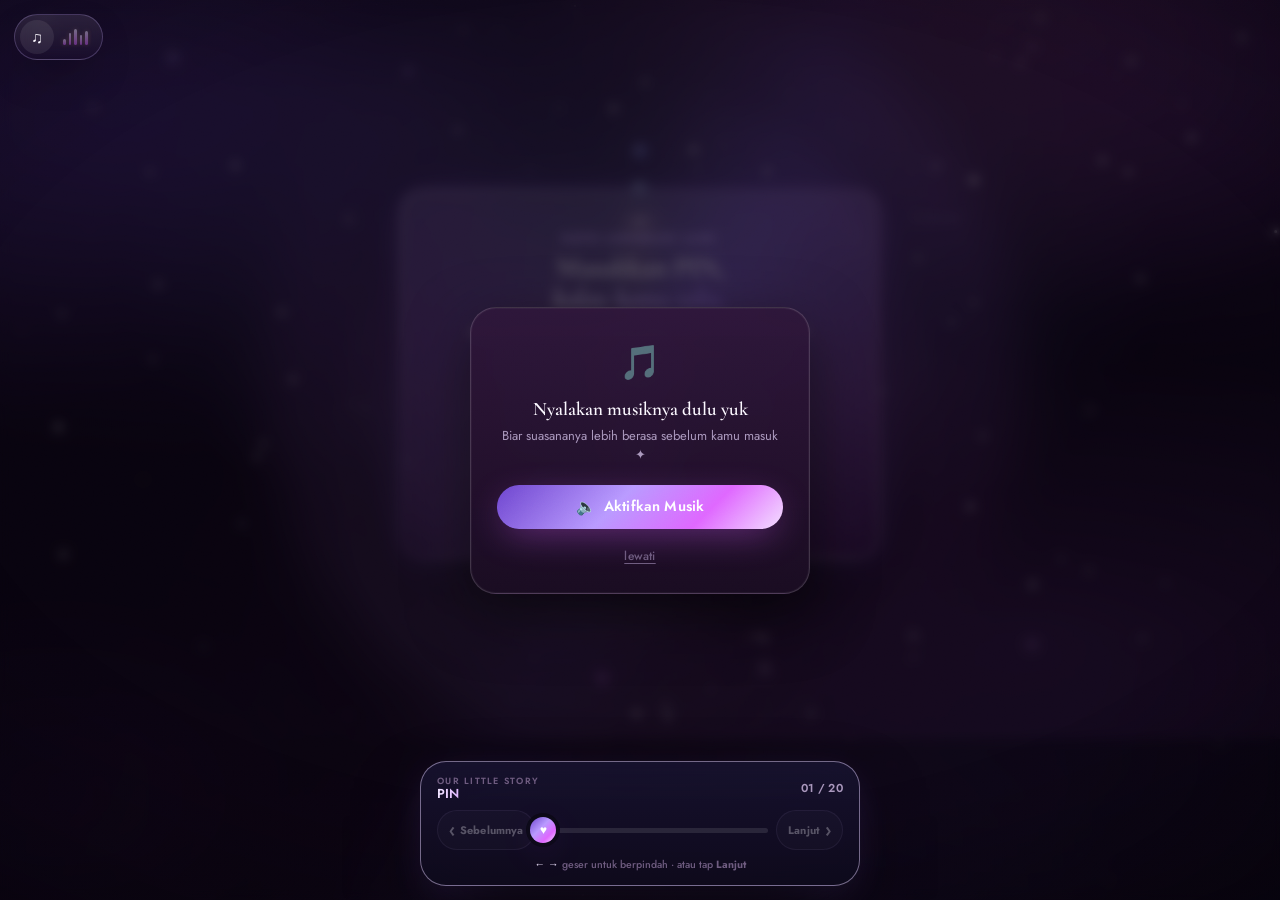
==== index.html @ 45be5aa4 "Add files via upload" ====
<!doctype html>
<html lang="id">
<head>
<meta charset="utf-8">
<meta name="viewport" content="width=device-width, initial-scale=1, viewport-fit=cover">
<meta name="theme-color" content="#180f22">
<title>A Little Something ✦</title>

<!-- ===== Share preview (WhatsApp / Telegram / Twitter) =====
     Crawlers that render link previews (WhatsApp included) read this
     raw HTML file directly and do NOT run script.js — so this preview
     is always the same generic card, it can't pick up ?to= per person.
     Edit og:title / og:description / og:image / og:url below if you
     change the domain or want different preview copy. -->
<meta name="description" content="Bukan link biasa — Ada something nih buat kamu, dibaca pelan-pelan. Yuk, buka sendiri✦">
<meta property="og:type" content="website">
<meta property="og:site_name" content="Esa Adecsa">
<meta property="og:title" content="A Little Something ✦">
<meta property="og:description" content="Bukan link biasa — Ada something nih buat kamu, dibaca pelan-pelan. Yuk, buka sendiri✦">
<meta property="og:image" content="https://esaadecsa.github.io/Little-Something/img/og-image.jpg">
<meta property="og:image:width" content="1200">
<meta property="og:image:height" content="630">
<meta property="og:url" content="https://esaadecsa.github.io/Little-Something/">
<meta name="twitter:card" content="summary_large_image">
<meta name="twitter:url" content="https://esaadecsa.github.io/Little-Something/">
<meta name="twitter:title" content="A Little Something ✦">
<meta name="twitter:description" content="Bukan link biasa — Ada something nih buat kamu, dibaca pelan-pelan. Yuk, buka sendiri✦">
<meta name="twitter:image" content="https://esaadecsa.github.io/Little-Something/img/og-image.jpg">

<link rel="preconnect" href="https://fonts.googleapis.com">
<link rel="preconnect" href="https://fonts.gstatic.com" crossorigin>
<link href="https://fonts.googleapis.com/css2?family=Cormorant+Garamond:ital,wght@0,500;0,600;1,500;1,600&family=Jost:wght@400;500;600;700&family=Archivo+Black&display=swap" rel="stylesheet">
<link rel="stylesheet" href="style.css?v=78">
<link rel="stylesheet" href="style-enhance.css?v=1">
</head>
<body>
<!-- ============ CINEMATIC INTRO ============
     Muncul sekali setiap halaman dibuka/di-reload, sebelum layar PIN
     kelihatan penuh: letterbox turun ala film, judul singkat + sapaan
     (ikut jam WIB) muncul, lens flare menyapu, lalu letterbox naik lagi
     sambil card PIN berdenyut cahaya. Dihapus dari DOM begitu selesai
     (lihat runCinematicIntro() di script.js). Menghormati
     prefers-reduced-motion — lihat .cine-reduced di style.css. -->
<div id="cinematicIntro" class="cinematic-intro" aria-hidden="true">
  <div class="cine-letterbox cine-letterbox-top"></div>
  <div class="cine-letterbox cine-letterbox-bottom"></div>
  <div class="cine-dust" id="cinematicDust"></div>
  <div class="cine-title">
    <span class="cine-kicker">OUR LITTLE STORY</span>
    <span class="cine-titletext">A Little Something</span>
    <span class="cine-greeting" id="cinematicGreeting">✦</span>
  </div>
  <div class="cine-flare"></div>
</div>

<!-- ============ MICRO-TRANSITIONS ============
     Overlay wipe/curtain dipakai di beberapa momen (goCandle,
     openLetter, goFarewell) supaya berasa "cut" sinematik, bukan
     fade biasa. Lihat playWipeTransition() di script.js. -->
<div id="wipeOverlay" class="wipe-overlay" aria-hidden="true">
  <div class="wipe-panel"></div>
</div>

<!-- ============ ACCESS GRANTED STAMP ============
     Muncul sekejap begitu PIN benar, sebelum masuk ke playlist. -->
<div id="accessStamp" class="access-stamp" aria-hidden="true">
  <div class="access-stamp-inner">
    <span class="access-stamp-ring"></span>
    <span class="access-stamp-text">ACCESS<br>GRANTED</span>
    <span class="access-stamp-sub">selamat datang kembali ✦</span>
  </div>
</div>

<!-- ============ CANDLE COUNTDOWN ============
     3...2...1 sesaat sebelum mikrofon mulai mendengarkan tiupan. -->
<div id="candleCountdown" class="candle-countdown" hidden aria-hidden="true"></div>

<!-- ============ CUSTOM CURSOR ============
     Ikon kecil (desktop) yang mengikuti pointer, dengan jejak
     percikan cahaya halus (desktop & sentuhan). -->
<div id="customCursor" class="custom-cursor" aria-hidden="true">✦</div>

<div class="silk-sheen" aria-hidden="true"></div>
<div id="starsFar" class="stars stars-far" aria-hidden="true"></div>
<div id="stars" class="stars" aria-hidden="true"></div>
<div id="starsNear" class="stars stars-near" aria-hidden="true"></div>
<div id="stardust" class="stardust-field" aria-hidden="true"></div>
<div id="deepSpace" class="deep-space" aria-hidden="true">
  <div class="solar-system">
    <div class="solar-sun"><span>☀</span><i class="solar-flare flare-a"></i><i class="solar-flare flare-b"></i></div>
    <div class="asteroid-belt" aria-hidden="true"></div>
    <div class="constellation-progress" id="constellationProgress" aria-hidden="true">
      <svg viewBox="0 0 64 58" class="const-svg">
        <path class="const-outline" d="M32,14 L18,4 L6,14 L4,28 L32,54 L60,28 L58,14 L46,4 Z"></path>
        <line class="const-seg" data-seg="0" pathLength="1" x1="32" y1="14" x2="18" y2="4"></line>
        <line class="const-seg" data-seg="1" pathLength="1" x1="18" y1="4" x2="6" y2="14"></line>
        <line class="const-seg" data-seg="2" pathLength="1" x1="6" y1="14" x2="4" y2="28"></line>
        <line class="const-seg" data-seg="3" pathLength="1" x1="4" y1="28" x2="32" y2="54"></line>
        <line class="const-seg" data-seg="4" pathLength="1" x1="32" y1="54" x2="60" y2="28"></line>
        <line class="const-seg" data-seg="5" pathLength="1" x1="60" y1="28" x2="58" y2="14"></line>
        <line class="const-seg" data-seg="6" pathLength="1" x1="58" y1="14" x2="46" y2="4"></line>
        <line class="const-seg const-seg-close" data-seg="7" pathLength="1" x1="46" y1="4" x2="32" y2="14"></line>
        <circle class="const-star" data-star="0" cx="32" cy="14" r="2.3"></circle>
        <circle class="const-star" data-star="1" cx="18" cy="4" r="2.3"></circle>
        <circle class="const-star" data-star="2" cx="6" cy="14" r="2.3"></circle>
        <circle class="const-star" data-star="3" cx="4" cy="28" r="2.3"></circle>
        <circle class="const-star" data-star="4" cx="32" cy="54" r="2.3"></circle>
        <circle class="const-star" data-star="5" cx="60" cy="28" r="2.3"></circle>
        <circle class="const-star" data-star="6" cx="58" cy="14" r="2.3"></circle>
        <circle class="const-star" data-star="7" cx="46" cy="4" r="2.3"></circle>
      </svg>
      <b id="constellationLabel">1/8 bintang</b>
    </div>
    <div class="solar-orbit orbit-mercury"><i class="solar-planet mercury" data-planet="Mercury" data-fact="the smallest planet, quick around the Sun."></i></div>
    <div class="solar-orbit orbit-venus"><i class="solar-planet venus" data-planet="Venus" data-fact="the brightest planet in our night sky."></i></div>
    <div class="solar-orbit orbit-earth"><i class="solar-planet earth" data-planet="Earth" data-fact="the only world here we know has you. ♡"></i></div>
    <div class="solar-orbit orbit-mars"><i class="solar-planet mars" data-planet="Mars" data-fact="the red planet, still looking for stories."></i></div>
    <div class="solar-orbit orbit-jupiter"><i class="solar-planet jupiter" data-planet="Jupiter" data-fact="the giant of the solar system."></i></div>
    <div class="solar-orbit orbit-saturn"><i class="solar-planet saturn" data-planet="Saturn" data-fact="the one with the most iconic rings."><b></b></i></div>
    <div class="solar-orbit orbit-uranus"><i class="solar-planet uranus" data-planet="Uranus" data-fact="a blue world tilted on its side."></i></div>
    <div class="solar-orbit orbit-neptune"><i class="solar-planet neptune" data-planet="Neptune" data-fact="the far blue edge of this little system."></i></div>
  </div>
  <button id="shootingStar" class="shooting-star" type="button" aria-label="Tangkap bintang jatuh untuk membuat harapan">
    <span class="shooting-star-tail"></span><span class="shooting-star-head">✦</span>
  </button>
  <div id="wishSpark" class="wish-spark" aria-hidden="true"><span>✦</span><b>Wish received.</b><small>semoga menemukan jalannya.</small></div>
  <div id="planetInfo" class="planet-info" aria-live="polite" aria-hidden="true">
    <span class="planet-info-kicker">A LITTLE UNIVERSE</span>
    <b id="planetInfoName">Earth</b>
    <small id="planetInfoFact">the only world here we know has you. ♡</small>
  </div>
</div>
<div id="hearts" class="hearts-layer" aria-hidden="true"></div>
<div class="grain" aria-hidden="true"></div>
<div id="confetti" class="confetti-layer" aria-hidden="true"></div>
<div id="cursorGlow" class="cursor-glow" aria-hidden="true"></div>
<div id="moodGlow" class="mood-glow" aria-hidden="true"></div>
<div id="toast" class="toast" role="status" aria-live="polite"></div>

<div id="musicToggle" class="music-toggle">
  <button id="musicBtn" class="icon-btn" aria-label="Musik">♫</button>
  <div id="visualizer" class="visualizer" aria-hidden="true"><i></i><i></i><i></i><i></i><i></i></div>
</div>

<nav id="progressNav" class="progress-nav" aria-label="Navigasi cerita">
  <div class="progress-head">
    <div class="progress-title">
      <span class="progress-kicker">OUR LITTLE STORY</span>
      <span id="progressLabel" class="progress-label">PIN</span>
    </div>
    <span id="progressCounter" class="progress-counter">01 / 17</span>
  </div>

  <div class="progress-controls">
    <button id="progressPrev" class="progress-arrow" type="button" aria-label="Halaman sebelumnya"><span class="nav-arrow">‹</span><span class="nav-text">Sebelumnya</span></button>

    <div class="love-slider" id="loveSlider">
      <div class="slider-track" aria-hidden="true">
        <span id="sliderFill" class="slider-fill"></span>
      </div>
      <input id="progressSlider" class="progress-slider" type="range" min="0" max="0" value="0" step="1" aria-label="Geser untuk memilih halaman">
      <div id="sliderHeart" class="slider-heart" aria-hidden="true">♥</div>
    </div>

    <button id="progressNext" class="progress-arrow" type="button" aria-label="Halaman berikutnya"><span class="nav-text">Lanjut</span><span class="nav-arrow">›</span></button>
  </div>

  <div class="progress-hint"><span>← →</span> geser untuk berpindah · atau tap <b>Lanjut</b></div>
</nav>

<main class="app">

<!-- ============ PIN GATE ============
     Halaman ini universal dan bisa dibuka kapan saja.
     1 September hanya menjadi momen khusus untuk konten ulang tahun;
     PIN tetap menjadi gerbang utama menuju seluruh cerita. -->
<section id="pin" class="screen active">
  <div class="galaxy-bg" id="pinGalaxy" aria-hidden="true">
    <div class="galaxy-spiral"></div>
    <div class="galaxy-spiral galaxy-spiral-2"></div>
    <div class="galaxy-core"></div>
    <div class="galaxy-dust"></div>
    <div class="galaxy-star-field" id="galaxyStars"></div>
  </div>
  <div id="pinMusicOverlay" class="pin-music-overlay" hidden>
    <div class="pin-music-modal">
      <div class="pmm-icon">🎵</div>
      <div class="pmm-title">Nyalakan musiknya dulu yuk</div>
      <p class="pmm-copy">Biar suasananya lebih berasa sebelum kamu masuk ✦</p>
      <button id="pinMusicFallback" class="pin-music-fallback" type="button">
        <span class="pmf-icon">🔈</span><span>Aktifkan Musik</span>
      </button>
      <p id="pinMusicBlockedNote" class="pmm-blocked-note" hidden>Browser masih memblokir audio (mis. Brave Shields). Tap ikon 🛡️/gembok di address bar → izinkan Sound/Autoplay untuk situs ini, lalu coba lagi. Atau lanjut aja tanpa musik ✦</p>
      <button id="pinMusicSkip" class="pmm-skip" type="button">lewati</button>
    </div>
  </div>
  <div class="scene-aura peach"></div>
  <div class="card wish-inner pin-inner" id="pinCard">
    <div class="eyebrow" id="pinEyebrow">Good to See You Again ✦</div>
    <h2 id="pinHeading">Take your time, <br><em>there’s something waiting for you.</em></h2>
    <p id="pinSub">Datanglah untuk cerita baru kamu hari ini.</p>
    <p id="pinTimeNote" class="pin-time-note" aria-live="off"></p>
    <p class="pin-date-note">
      <button type="button" id="dateDisplayText" class="date-display-text"></button><input type="date" id="datePreviewInput" class="date-display-input" hidden><button type="button" id="dateDisplayReset" class="date-display-reset" hidden aria-label="kembali ke tanggal otomatis">↺</button>
    </p>

    <div id="pinInputGroup" class="pin-input-group">
      <input id="pinInput" class="pin-input" type="tel" inputmode="numeric" pattern="[0-9]*" maxlength="8" placeholder="••••" autocomplete="off">
      <div id="pinError" class="pin-error" aria-live="polite"></div>
      <div class="pin-actions">
        <button id="pinSubmitBtn" class="primary-btn"><span>Masuk</span><span class="arrow">→</span></button>
        <a id="pinWhatsappBtn" class="ghost-btn pin-whatsapp-btn" href="https://wa.me/6281291606767?text=Halo%2C%20aku%20mau%20minta%20PIN%20buat%20buka%20hadiahnya%20ya%20%E2%99%A1" target="_blank" rel="noopener noreferrer">minta PIN</a>
      </div>
      <div class="micro-copy">cuma yang tahu PIN-nya yang bisa lanjut ✦</div>
    </div>

  </div>
</section>

<!-- ============ PLAYLIST ============ -->
<section id="playlist" class="screen">
  <div class="scene-aura peach"></div>
  <div class="card wish-inner playlist-inner">
    <div class="corner tl"></div><div class="corner tr"></div><div class="corner bl"></div><div class="corner br"></div>
    <div class="eyebrow">TEMANI DENGAN LAGU</div>
    <h2>Pilih lagu yang mau<br><em>menemani cerita ini.</em></h2>
    <p class="playlist-sub">Lagu pertama sudah main dari tadi ✦ ketuk lagu lain kalau mau ganti, atau langsung lanjutkan.</p>
    <div class="playlist-list" id="playlistList"></div>
    <div id="playlistNow" class="playlist-now" style="display:none">
      <span class="playlist-now-dot"></span>
      <span id="playlistNowText">Sedang diputar: —</span>
    </div>
    <button id="playlistNextBtn" class="primary-btn" disabled><span>Lanjutkan</span><span class="arrow">→</span></button>

    <div class="micro-copy">lagu ini akan menemani sampai akhir ✦ tap ♫ di pojok buat jeda/lanjut</div>
  </div>
</section>

<!-- ============ MINI GAME HUB ============ -->
<section id="minigame" class="screen">
  <div class="mini-stars" aria-hidden="true"><i></i><i></i><i></i><i></i><i></i><i></i><i></i><i></i></div>
  <div class="mini-moon" aria-hidden="true"></div>
  <div class="mini-lights" aria-hidden="true"><span></span><span></span><span></span><span></span><span></span><span></span><span></span></div>
  <div class="mini-petals" aria-hidden="true"><b>✦</b><b>✧</b><b>✦</b><b>♡</b><b>✧</b></div>

  <div class="card experience-card minigame-inner mini-luxe-card">
    <div class="mini-vine mini-vine-left" aria-hidden="true">❧</div>
    <div class="mini-vine mini-vine-right" aria-hidden="true">❧</div>

    <div id="minigameMenu" class="minigame-panel active">
      <div class="mini-brand">Little Something <span>♡</span></div>
      <div class="eyebrow">A LITTLE BREAK FROM THE STORY</div>
      <h2>MINI <em>GAME</em></h2>
      <div class="mini-rule"><span>✦</span><i></i><span>✦</span></div>
      <p class="minigame-lead">Pilih permainan kecil yang ingin kamu mainkan ♡</p>

      <div class="minigame-choices single-game-choice">
        <button class="minigame-choice mini-choice-memory" id="memoryChoice" type="button">
          <span class="mini-choice-art mini-polaroids" aria-hidden="true"><i></i><i></i><i></i></span>
          <span class="game-copy"><small>A LITTLE MEMORY</small><b>Memory Match</b><em>Temukan pasangan kenangan yang sama, satu per satu.</em></span>
          <span class="game-arrow">→</span>
        </button>
      </div>
      <div class="mini-footer-note">every little game, made with love ♡</div>
    </div>

    <div id="memoryGamePanel" class="minigame-panel">
      <button class="game-back-btn mini-back" id="memoryBackBtn" type="button">← Kembali ke playlist</button>
      <div class="mini-game-heading">
        <div class="eyebrow">MEMORY MATCH</div>
        <h2>Find the <em>little memories.</em></h2>
        <p>Temukan semua pasangan foto yang sama ✦</p>
      </div>
      <div class="memory-grid mini-memory-grid" id="memoryGrid"></div>
      <div class="mini-progress-row"><span id="minigameStatus">0 / 4 pasang ditemukan</span><span>♡</span></div>
      <button id="minigameNextBtn" class="primary-btn mini-cta" disabled><span>Lanjutkan ceritanya</span><span class="arrow">→</span></button>
    </div>

    </div>
  </div>
</section>

<!-- ============ INTRO ============ -->
<section id="intro" class="screen">
  <div class="orb orb-a"></div><div class="orb orb-b"></div>
  <div class="card intro-card">
    <div class="corner tl"></div><div class="corner tr"></div><div class="corner bl"></div><div class="corner br"></div>
    <div class="eyebrow">SEBUAH HADIAH KECIL, KHUSUS</div>

    <button id="sealBtn" class="seal" aria-label="Buka undangan">
      <span class="seal-ring"></span>
      <span class="seal-mark" id="sealMark">♡</span>
    </button>

    <h1>Untuk, <span id="nameIntro">kamu</span></h1>
    <p class="intro-copy">Ada sesuatu yang kecil, tapi sepenuh hati, ingin aku sampaikan hari ini.</p>
    <button id="openBtn" class="primary-btn"><span>Buka hadiahnya</span><span class="arrow">→</span></button>
    <div class="hint">sentuh tombol di atas ini ✦</div>
  </div>
</section>

<!-- ============ LETTER ============ -->
<section id="letter" class="screen">
  <div class="topbar">
    <span class="topbar-title">FOR YOU</span>
    <div class="topbar-right">
      <button id="sfxBtn" class="icon-btn" aria-label="Efek suara">🔔</button>
      <button id="closeBtn" class="icon-btn" aria-label="Tutup">×</button>
    </div>
  </div>
  <div class="letter-wrap">
    <!-- Ganti foto: upload file baru dengan nama sama (img/hbd1.png untuk
         musim ulang tahun, ATAU img/epilogue1.jpg untuk foto versi
         epilogue/di-luar-musim — lihat applyLetterPhoto() di script.js),
         lalu naikkan angka ?v= di src bawah ini (v=2 → v=3, dst). Tanpa
         itu, browser & service worker bisa terus nampilin foto LAMA yang
         ke-cache, walau file di server sudah diganti. -->
    <div class="photo-frame tilt-el">
      <div class="photo-glow"></div>
      <img id="birthdayImage" src="./img/hbd1.png?v=4" alt="Kenangan kecil" style="visibility:hidden">
      <span class="photo-label" id="birthdayImageLabel">a little memory ♡</span>
    </div>
    <article class="card letter-card">
      <div class="corner tl"></div><div class="corner tr"></div>
      <div class="letter-date" id="letterDate">01 · September</div>
      <h2 id="letterHeading">Selamat<br><em>ulang tahun.</em></h2>
      <p id="typeText" class="type-text"></p>
      <div class="signature" id="letterSignature">💕</div>
    </article>
  </div>
  <button id="nextBtn" class="round-btn" aria-label="Lanjut">↓</button>
</section>

<!-- ============ WISH ============ -->
<section id="wish" class="screen">
  <div class="card wish-inner">
    <div class="corner tl"></div><div class="corner tr"></div><div class="corner bl"></div><div class="corner br"></div>
    <div class="eyebrow" id="wishEyebrow">SATU HAL LAGI</div>
    <h2 id="wishHeading">Semoga tahun ini,<br><em>lebih baik dari yang lalu.</em></h2>
    <div class="wish-grid">
      <article class="wish-pill wish-card"><span class="wish-icon">✦</span><span class="wish-index">01</span><span class="wish-copy">lebih banyak alasan untuk tersenyum</span></article>
      <article class="wish-pill wish-card"><span class="wish-icon">☾</span><span class="wish-index">02</span><span class="wish-copy">lebih sedikit ruang untuk overthinking</span></article>
      <article class="wish-pill wish-card"><span class="wish-icon">♡</span><span class="wish-index">03</span><span class="wish-copy">Semua doa baik yang kamu inginkan, aamiin</span></article>
    </div>
    <button id="giftBtn" class="primary-btn"><span>Masih ada satu lagi</span><span class="arrow">→</span></button>
  </div>
</section>

<!-- ============ MOOD CHECK-IN ============ -->
<section id="mood" class="screen">
  <div class="card wish-inner mood-inner">
    <div class="corner tl"></div><div class="corner tr"></div><div class="corner bl"></div><div class="corner br"></div>
    <div class="eyebrow">SEBELUM LANJUT</div>
    <h2>Apa kabar<br><em>hati kamu hari ini?</em></h2>
    <div class="mood-grid" id="moodGrid">
      <button class="mood-btn" data-mood="good"><span class="mood-emoji">😊</span>baik-baik aja</button>
      <button class="mood-btn" data-mood="tired"><span class="mood-emoji">😮‍💨</span>capek</button>
      <button class="mood-btn" data-mood="heavy"><span class="mood-emoji">🥲</span>lagi berat</button>
      <button class="mood-btn" data-mood="neutral"><span class="mood-emoji">🤔</span>biasa aja</button>
    </div>
    <p id="moodResponse" class="mood-response"></p>
    <button id="moodNextBtn" class="primary-btn" disabled><span>Lanjut</span><span class="arrow">→</span></button>
  </div>
</section>

<!-- ============ SPIRIT GENERATOR — KERTAS BETERBANGAN ============ -->
<section id="spirit" class="screen">
  <div class="scene-aura peach"></div>
  <div class="card wish-inner spirit-inner">
    <div class="corner tl"></div><div class="corner tr"></div><div class="corner bl"></div><div class="corner br"></div>
    <div class="eyebrow">SATU KERTAS SEMANGAT</div>
    <h2>Butuh sedikit penyemangat?<br><em>Lempar kertasnya.</em></h2>

    <div class="flock-stage" id="flockStage">
      <div class="flock-papers" id="flockPapers" aria-hidden="true"></div>
      <div class="flock-reveal" id="flockReveal">
        <span class="paper-quote-mark">“</span>
        <p id="spiritText"></p>
      </div>
      <button id="flockBtn" class="flock-btn" aria-label="Lempar kertasnya">
        <span>Kocok &amp; Lempar ✦</span>
      </button>
    </div>

    <div class="spirit-actions">
      <button id="spiritAgainBtn" class="ghost-btn spirit-again" style="display:none">Lempar lagi ✦</button>
      <button id="spiritNextBtn" class="primary-btn"><span>Lanjut</span><span class="arrow">→</span></button>
    </div>
    <div id="spiritHint" class="micro-copy">tekan tombolnya, biar kertas-kertasnya terbang ✦</div>
  </div>
</section>

<!-- ============ MEMORIES ============ -->
<section id="memories" class="screen">
  <div class="card wish-inner">
    <div class="corner tl"></div><div class="corner tr"></div><div class="corner bl"></div><div class="corner br"></div>
    <div class="eyebrow">HAL-HAL KECIL</div>
    <h2>Beberapa hal kecil<br><em>yang selalu aku ingat.</em></h2>
    <div class="wish-grid">
      <article class="wish-pill wish-card memory-item"><span class="wish-icon">☼</span><span class="wish-index">01</span><span class="wish-copy">caramu tertawa yang bikin suasana ikut hangat</span></article>
      <article class="wish-pill wish-card memory-item"><span class="wish-icon">✧</span><span class="wish-index">02</span><span class="wish-copy">caramu tetap kuat, bahkan di hari-hari yang berat</span></article>
      <article class="wish-pill wish-card memory-item"><span class="wish-icon">❋</span><span class="wish-index">03</span><span class="wish-copy">caramu peduli, sekecil apapun itu, selalu terasa besar</span></article>
    </div>
    <button id="memoriesNextBtn" class="primary-btn"><span>Lanjut</span><span class="arrow">→</span></button>
  </div>
</section>

<!-- ============ POLAROID ============ -->
<section id="polaroid" class="screen">
  <div class="scene-aura peach"></div>
  <div class="card wish-inner polaroid-inner">
    <div class="corner tl"></div><div class="corner tr"></div><div class="corner bl"></div><div class="corner br"></div>
    <div class="eyebrow">SEDIKIT KENANGAN</div>
    <h2>Beberapa momen<br><em>yang tersimpan</em></h2>
    <div class="polaroid-stack" id="polaroidStack">
      <figure class="polaroid"><img src="img/polaroid-1.jpg" alt="Kenangan 1" loading="lazy"><figcaption>versi paling anggun ✦</figcaption></figure>
      <figure class="polaroid"><img src="img/polaroid-2.jpg" alt="Kenangan 2" loading="lazy"><figcaption>diem-diem banyak pikiran ✦</figcaption></figure>
      <figure class="polaroid"><img src="img/polaroid-3.jpg" alt="Kenangan 3" loading="lazy"><figcaption>versi random 😂</figcaption></figure>
      <figure class="polaroid"><img src="img/polaroid-4.jpg" alt="Kenangan 4" loading="lazy"><figcaption>gaya bebas, khas kamu ✦</figcaption></figure>
    </div>
    <button id="polaroidNextBtn" class="primary-btn"><span>Lanjut</span><span class="arrow">→</span></button>
    <div class="micro-copy polaroid-hint">empat momen kecil, semuanya di sini ✦</div>
  </div>
</section>

<!-- ============ GIFT ============ -->
<section id="gift" class="screen">
  <div class="scene-aura"></div>
  <div class="card experience-card">
    <div class="corner tl"></div><div class="corner tr"></div><div class="corner bl"></div><div class="corner br"></div>
    <div class="step-label"><span>SECRET</span><i></i><span>✦</span></div>
    <button id="giftObject" class="gift-object tilt-el" aria-label="Buka hadiah">
      <span class="gift-lid"></span><span class="gift-body"></span><span class="gift-ribbon-v"></span><span class="gift-ribbon-h"></span><span class="gift-bow">♡</span>
    </button>
    <div class="eyebrow">HANYA UNTUKMU</div>
    <h2 id="giftTitle">Ada <em>hadiah kecil</em> buat kamu.</h2>
    <p id="giftQuestion">Tapi sebelum itu...<br><strong>kamu mau menerimanya?</strong></p>
    <div class="choices">
      <button id="yesBtn" class="primary-btn yes-btn"><span>MAU ❤️</span><span class="arrow">→</span></button>
      <button id="noBtn" class="ghost-btn no-btn">GA MAU 😛</button>
    </div>
    <div id="choiceHint" class="micro-copy">sentuh hadiahnya dulu ✦</div>
  </div>
</section>

<!-- ============ NOPE ============ -->
<section id="nope" class="screen">
  <div class="scene-aura pink"></div>
  <div class="card nope-card">
    <div class="corner tl"></div><div class="corner tr"></div><div class="corner bl"></div><div class="corner br"></div>
    <div class="reaction">😮‍💨</div>
    <div class="eyebrow">TUNGGU DULU...</div>
    <h2 id="nopeTitle">Serius <em>ga mau?</em></h2>
    <p id="nopeText">Ini sudah aku siapkan khusus buat kamu.<br>Jangan bikin aku baper dong 😭</p>
    <div class="nope-actions">
      <button id="retryBtn" class="primary-btn"><span>Yaudah, mau ❤️</span><span class="arrow">→</span></button>
      <button id="reallyNoBtn" class="text-btn">tetap ga mau</button>
    </div>
    <div id="noCount" class="micro-copy">kesempatan: 2</div>
  </div>
</section>

<!-- ============ CANDLE ============ -->
<section id="candle" class="screen">
  <div class="candle-aura"></div>
  <div class="card candle-card">
    <div class="corner tl"></div><div class="corner tr"></div><div class="corner bl"></div><div class="corner br"></div>
    <div class="eyebrow">BUAT SATU PERMINTAAN</div>
    <h2>Satu permintaan.<br><em>Satu lilin.</em></h2>
    <p>Padamkan apinya untuk membuka kejutan terakhir.</p>

    <div id="wishNote" class="wish-note">
      <div class="wish-note-label">✦ catatan tersegel — tulis permintaanmu dulu ✦</div>
      <textarea id="wishNoteInput" class="wish-note-input" maxlength="500" placeholder="tulis harapanmu di sini, nanti disegel..." rows="3"></textarea>
      <button id="sealWishBtn" class="ghost-btn wish-note-seal">segel harapan 🔒</button>
      <div id="wishNoteStatus" class="micro-copy">tulis dulu, baru bisa niup lilinnya</div>
    </div>

    <div id="cakeScene" class="cake-scene locked">
      <div class="flame-wrap" id="flameTarget" role="button" tabindex="0" aria-label="Tiup atau tap api lilin">
        <div class="flame"><span></span></div>
      </div>
      <div class="wick"></div>
      <div class="candle-stick"></div>
      <div class="cake-top"></div>
      <div class="cake-body"><span class="cream cream1"></span><span class="cream cream2"></span><span class="sprinkles">✦ ✦ ✦ ✦ ✦</span></div>
      <div class="plate"></div>
    </div>
    <div class="candle-actions locked">
      <button id="blowBtn" class="primary-btn" disabled><span>🎙️ Tiup lilinnya</span></button>
      <button id="tapFlameBtn" class="ghost-btn" disabled>atau tap apinya ✦</button>
    </div>
    <div id="micStatus" class="micro-copy">izin mikrofon opsional · tap api selalu bisa</div>
  </div>
</section>

<!-- ============ GIFT MAP — kado belum dikirim, minta jawaban dulu ============ -->
<section id="giftmap" class="screen">
  <div class="scene-aura peach"></div>
  <div class="card giftmap-card gift-request-card">
    <div class="corner tl"></div><div class="corner tr"></div><div class="corner bl"></div><div class="corner br"></div>
    <div class="eyebrow" id="giftmapEyebrow">SEBELUM DIKIRIM</div>
    <h2 id="giftmapHeading">Ada kado buat kamu,<br><em>tapi nunggu jawabanmu.</em></h2>
    <p id="giftmapIntro">Belum aku kirim — kasih tau dulu kamu butuh apa, baru langsung otw ke Jogja ✦</p>

    <div id="giftPlanA">
    <div class="map-scene gift-pending tilt-card" id="giftMapScene">
      <div class="map-sky" aria-hidden="true"></div>
      <div class="map-grid" data-depth="-3" aria-hidden="true"></div>
      <div class="map-watercolor map-watercolor-a" data-depth="8" data-base-transform="translateY(-50%)" aria-hidden="true"></div>
      <div class="map-watercolor map-watercolor-b" data-depth="-7" aria-hidden="true"></div>
      <div class="map-stars" data-depth="5" aria-hidden="true">
        <i></i><i></i><i></i><i></i><i></i><i></i><i></i><i></i><i></i><i></i><i></i><i></i>
      </div>
      <div class="map-texture" aria-hidden="true"></div>

      <div class="map-status-chip" id="mapPendingBadge" data-depth="6">
        <span class="map-status-dot" aria-hidden="true"></span>
        <span id="mapPendingBadgeText">Menunggu Jawaban</span>
      </div>
      <div class="map-compass" aria-hidden="true">✦</div>

      <svg viewBox="0 0 320 170" class="map-svg" data-depth="2" aria-hidden="true">
        <defs>
          <linearGradient id="ribbonGrad" x1="0%" y1="0%" x2="100%" y2="0%">
            <stop offset="0%" stop-color="var(--lavender-soft)"/>
            <stop offset="45%" stop-color="var(--lavender)"/>
            <stop offset="100%" stop-color="var(--magenta)"/>
          </linearGradient>
          <radialGradient id="pinGlowStart" cx="50%" cy="50%" r="50%">
            <stop offset="0%" stop-color="var(--lavender-soft)" stop-opacity=".95"/>
            <stop offset="100%" stop-color="var(--lavender-soft)" stop-opacity="0"/>
          </radialGradient>
          <radialGradient id="pinGlowEnd" cx="50%" cy="50%" r="50%">
            <stop offset="0%" stop-color="var(--magenta)" stop-opacity=".95"/>
            <stop offset="100%" stop-color="var(--magenta)" stop-opacity="0"/>
          </radialGradient>
        </defs>
        <path class="map-route-glow" d="M28,124 Q114,54 202,52 Q250,51 292,74"></path>
        <path class="map-route-remain" d="M28,124 Q114,54 202,52 Q250,51 292,74"></path>
        <path class="map-route-shimmer" d="M28,124 Q114,54 202,52 Q250,51 292,74"></path>
        <circle class="map-pin-halo" cx="28" cy="124" r="13" fill="url(#pinGlowStart)"></circle>
        <circle class="map-pin-halo map-pin-halo-end" cx="292" cy="74" r="15" fill="url(#pinGlowEnd)"></circle>
        <circle class="map-pin-dot map-pin-start" cx="28" cy="124" r="3.5"></circle>
        <circle class="map-pin-dot map-pin-end" cx="292" cy="74" r="3.5"></circle>
      </svg>

      <div class="map-pin map-pin-a" data-depth="13" data-base-transform="translate(-50%,-100%)">
        <span class="map-pin-badge"><span class="map-pin-emoji">📍</span></span>
        <span class="map-pin-tag"><b>Serang</b></span>
      </div>
      <div class="map-pin map-pin-b" data-depth="13" data-base-transform="translate(-50%,-100%)">
        <span class="map-pin-badge map-pin-badge-end"><span class="map-pin-emoji">🏁</span></span>
        <span class="map-pin-tag"><b>Jogja</b></span>
      </div>

      <div class="map-gift-marker map-gift-marker-idle" id="mapGiftMarker" data-depth="17" data-base-transform="translate(-50%,-195%)">
        <span class="map-gift-ring" aria-hidden="true"></span>
        <span class="map-gift-pulse" aria-hidden="true"></span>
        <span class="map-gift-platform"><span class="map-gift-icon">📦</span></span>
      </div>

      <div class="map-eta-chip" data-depth="9" data-base-transform="translateX(-50%)"><span>±450 km</span><i aria-hidden="true"></i><span>nunggu jawabanmu dulu ✦</span></div>
    </div>

    <div class="ship-tracker" aria-hidden="false">
      <div class="ship-step is-active" data-tip="lagi ditimbang-timbang, sabar ya ✦">
        <span class="ship-step-dot"></span>
        <span class="ship-step-label">Nunggu<br>Jawaban</span>
      </div>
      <span class="ship-step-line"></span>
      <div class="ship-step" data-tip="tinggal nunggu jawabanmu buat mulai dikemas 📦">
        <span class="ship-step-dot"></span>
        <span class="ship-step-label">Dikemas</span>
      </div>
      <span class="ship-step-line"></span>
      <div class="ship-step" data-tip="abis dikemas, langsung otw dari Serang ke Jogja 🛵">
        <span class="ship-step-dot"></span>
        <span class="ship-step-label">OTW</span>
      </div>
      <span class="ship-step-line"></span>
      <div class="ship-step" data-tip="sampai di tanganmu, semoga suka ya ♡">
        <span class="ship-step-dot"></span>
        <span class="ship-step-label">Sampai</span>
      </div>
    </div>

    <div class="gift-form-head">
      <div class="gift-form-title"> The desired gift </div>
      <p>kado apa yang bener-bener kamu mau, biar kepakai &amp; bermanfaat ✦</p>
    </div>

    <div class="gift-options" id="giftOptions">
      <button type="button" class="gift-option" data-gift="Tas"><span class="gift-option-icon">👜</span><span class="gift-option-label">TAS</span></button>
      <button type="button" class="gift-option" data-gift="Sepatu"><span class="gift-option-icon">👟</span><span class="gift-option-label">SEPATU</span></button>
      <button type="button" class="gift-option" data-gift="Outerwear"><span class="gift-option-icon">🧥</span><span class="gift-option-label">OUTERWEAR</span></button>
      <button type="button" class="gift-option gift-option-ring" data-gift="Ring">
        <span class="gift-option-badge">Mau? 😝</span>
        <span class="gift-option-icon">💍</span>
        <span class="gift-option-label">RING</span>
      </button>
      <button type="button" class="gift-option gift-option-wide" data-gift="Lainnya"><span class="gift-option-icon">✏️</span><span class="gift-option-label">LAINNYA</span></button>
    </div>

    <div class="gift-field">
      <label for="giftDetailInput">DETAIL <em>(opsional)</em></label>
      <textarea id="giftDetailInput" class="wish-note-input gift-detail-input" maxlength="300" placeholder="ukuran jari? nomor berapa? hehee 😅" rows="3"></textarea>
    </div>
    <div class="gift-field">
      <label for="giftLinkInput">LINK BELANJA <em>(opsional)</em></label>
      <textarea id="giftLinkInput" class="wish-note-input gift-link-input" maxlength="300" placeholder="Shopee / Tokopedia / Instagram, dll" rows="2"></textarea>
    </div>

    <p id="giftRequestStatus" class="micro-copy">pilih salah satu, tambahin detail biar makin pas, terus kirim ✦</p>
    <button id="giftmapNextBtn" class="primary-btn"><span>Kirim</span><span class="arrow">→</span></button>
    </div>

    <div id="giftPlanB">
      <div class="diary-scene tilt-card" aria-hidden="true">
        <div class="diary-glow" data-depth="6"></div>
        <div class="diary-stars" data-depth="10">
          <i></i><i></i><i></i><i></i><i></i><i></i><i></i><i></i>
        </div>
        <span class="diary-icon" id="diaryIcon" data-depth="16">🖋️</span>
      </div>

      <div class="gift-field diary-field">
        <label for="diaryEntryInput">HARI INI <em>(opsional)</em></label>
        <textarea id="diaryEntryInput" class="wish-note-input diary-entry-input" maxlength="600" placeholder="capek, seneng, biasa aja, atau apapun itu — tulis aja di sini..." rows="5"></textarea>
      </div>

      <p id="diaryStatus" class="micro-copy">nggak wajib diisi kok — kalau pengen cerita, aku baca ✦</p>
      <button id="diarySendBtn" class="primary-btn"><span>Titip ke aku</span><span class="arrow">→</span></button>
      <button id="diarySkipBtn" class="ghost-btn">Lewati aja</button>
    </div>
  </div>
</section>

<!-- ============ FLOWER ============ -->
<section id="flower-screen" class="screen">
  <div class="scene-aura peach"></div>
  <div class="card flower-card">
    <div class="corner tl"></div><div class="corner tr"></div><div class="corner bl"></div><div class="corner br"></div>
    <div class="eyebrow" id="flowerEyebrow">KEJUTAN TERAKHIR</div>
    <h2 id="flowerHeading">Sebuket bunga,<br><em>khusus buat kamu.</em></h2>
    <p id="flowerIntro">Semoga harum dan warnanya bikin harimu makin cerah.</p>

    <div class="bouquet-scene" id="bouquetScene">
      <div class="bouquet-glow" aria-hidden="true"></div>
      <div class="bouquet-sparkles" aria-hidden="true">
        <i></i><i></i><i></i><i></i><i></i><i></i><i></i><i></i>
      </div>
      <picture id="bouquetPicture">
        <source srcset="./img/bouquet.webp?v=1" type="image/webp">
        <img class="bouquet-photo" id="bouquetImage" data-cycle-safe="true" src="./img/bouquet.png?v=1" alt="Sebuket bunga mawar pink dan ungu, dibungkus kertas dengan pita" loading="lazy">
      </picture>
    </div>

    <button id="flowerNextBtn" class="primary-btn"><span>Buka kartunya</span><span class="arrow">→</span></button>
    <div class="micro-copy" id="flowerHint">tiap tangkai mewakili satu doa baik ✦</div>
  </div>
</section>

<!-- ============ FAREWELL LETTER ============ -->
<section id="farewell" class="screen">
  <div class="scene-aura pink"></div>
  <div class="card letter-card farewell-card">
    <div class="corner tl"></div><div class="corner tr"></div><div class="corner bl"></div><div class="corner br"></div>
    <div class="eyebrow">SATU SURAT TERAKHIR</div>
    <h2>Ada satu hal,<br><em>yang ingin aku titipkan.</em></h2>
    <p id="farewellType" class="type-text"></p>
    <div class="signature">💕</div>
    <button id="farewellNextBtn" class="primary-btn"><span>Lanjutkan</span><span class="arrow">→</span></button>
  </div>
</section>

<!-- ============ FINAL ============ -->
<section id="final" class="screen">
  <div class="celebrate-aura"></div>
  <div class="final-inner">
    <div class="final-mark">✦</div>
    <div class="eyebrow" id="finalEyebrow">LONG OVERDUE</div>
    <h2 id="finalHeading">Happy Birthday,<br><em id="nameFinal">kamu</em> ♡</h2>
    <p id="finalSub">Semoga semua doa baikmu<br>menemukan jalannya.</p>

    <div class="card secret-card" id="secretCard">
      <div class="corner tl"></div><div class="corner tr"></div>
      <p class="secret-message" id="secretMessage">Pesan kecil yang nggak selalu sempat aku bilang langsung: aku bersyukur kamu ada, dan aku ikut senang setiap kali harimu baik. ♡</p>
      <canvas id="scratchCanvas" class="scratch-canvas"></canvas>
      <div class="secret-hint" id="secretHint">gores kotaknya buat baca pesan rahasia ✦</div>
    </div>

    <div class="final-actions">
      <button id="reactionNextBtn" class="primary-btn"><span>Satu hal lagi</span><span class="arrow">→</span></button>
    </div>
  </div>
</section>

<!-- ============ REACTION ============ -->
<section id="reaction" class="screen">
  <div class="scene-aura pink"></div>
  <div class="card wish-inner reaction-inner">
    <div class="corner tl"></div><div class="corner tr"></div><div class="corner bl"></div><div class="corner br"></div>
    <div class="eyebrow">SATU PERTANYAAN KECIL</div>
    <h2>Gimana perasaanmu<br><em>soal hadiah ini?</em></h2>
    <p>Tap salah satu, biar aku tahu ✦</p>
    <div class="reaction-grid" id="reactionGrid">
      <button class="reaction-btn" data-reaction="love" data-emoji="🥹"><span class="reaction-emoji">🥹</span></button>
      <button class="reaction-btn" data-reaction="happy" data-emoji="❤️"><span class="reaction-emoji">❤️</span></button>
      <button class="reaction-btn" data-reaction="excited" data-emoji="🥳"><span class="reaction-emoji">🥳</span></button>
      <button class="reaction-btn" data-reaction="touched" data-emoji="😭"><span class="reaction-emoji">😭</span></button>
      <button class="reaction-btn" data-reaction="shy" data-emoji="🙈"><span class="reaction-emoji">🙈</span></button>
    </div>
    <p id="reactionThanks" class="reaction-thanks"></p>
    <button id="replyNextBtn" class="primary-btn"><span>Lanjut</span><span class="arrow">→</span></button>
  </div>
</section>

<!-- ============ REPLY LETTER ============ -->
<section id="reply" class="screen">
  <div class="scene-aura peach"></div>
  <div class="card wish-inner reply-inner">
    <div class="corner tl"></div><div class="corner tr"></div><div class="corner bl"></div><div class="corner br"></div>
    <div class="eyebrow">GILIRAN KAMU</div>
    <h2>Ada yang mau<br><em>kamu bilang balik?</em></h2>
    <p>Nggak wajib, tapi kalau mau, aku baca semuanya ✦</p>
    <textarea id="replyInput" class="wish-note-input reply-input" maxlength="600" placeholder="tulis balasanmu di sini..." rows="4"></textarea>
    <div class="reply-actions">
      <button id="sendReplyBtn" class="ghost-btn">kirim balasan ✉️</button>
    </div>
    <div id="replyStatus" class="micro-copy">balasanmu akan dikirimkan untuk di baca pengirim letter✦</div>
    <div class="reply-final-actions">
      <button id="replyToShareBtn" class="primary-btn"><span>Selesai ✦</span></button>
    </div>
  </div>
</section>

<!-- ============ LITTLE KEEPSAKE ============ -->
<section id="keepsake" class="screen">
  <div class="keepsake-stars" aria-hidden="true"><i>✦</i><i>·</i><i>✧</i><i>·</i><i>✦</i><i>♡</i></div>
  <div class="scene-aura peach"></div>
  <div class="card keepsake-card">
    <div class="corner tl"></div><div class="corner tr"></div><div class="corner bl"></div><div class="corner br"></div>
    <div class="keepsake-seal">♡</div>
    <div class="eyebrow">A LITTLE KEEPSAKE</div>
    <h2>Before you go,<br><em>keep these little things.</em></h2>
    <p class="keepsake-intro">Bukan sesuatu yang harus kamu balas.<br>Just a few things I genuinely hope you remember.</p>
    <div class="keepsake-notes">
      <button class="keepsake-note" type="button"><span>01</span><b>YOU ARE LOVED</b><em>bahkan di hari ketika kamu sendiri lupa caranya percaya itu.</em><i>♡</i></button>
      <button class="keepsake-note" type="button"><span>02</span><b>TAKE YOUR TIME</b><em>nggak semua hal harus selesai hari ini. pelan-pelan juga tetap maju.</em><i>☾</i></button>
      <button class="keepsake-note" type="button"><span>03</span><b>KEEP SMILING</b><em>semoga selalu ada alasan kecil yang datang diam-diam untuk membuatmu tersenyum.</em><i>✦</i></button>
    </div>
    <div class="keepsake-hint">tap a note to open it ✦</div>
    <button id="keepsakeNextBtn" class="primary-btn keepsake-next" disabled><span>Lanjut ke akhir cerita</span><span class="arrow">→</span></button>
  </div>
</section>

<!-- ============ END SCREEN ============ -->
<section id="endscreen" class="screen">
  <div class="end-orbit end-orbit-a"></div>
  <div class="end-orbit end-orbit-b"></div>
  <div class="end-inner">
    <div class="end-kicker">A LITTLE SOMETHING</div>
    <div class="end-mark">✦</div>
    <h2>That’s all.<br><em>for now.</em></h2>
    <p class="end-sub">Makasih sudah sampai di halaman terakhir.</p>

    <div id="afterglow" class="afterglow" aria-hidden="true">
      <div class="afterglow-stars"></div>
      <div class="afterglow-heart">♥</div>
      <div class="afterglow-copy">
        <span>WAIT… ONE LAST THING.</span>
        <b>I hope this little universe<br>made your day a little brighter.</b>
      </div>
    </div>
    <button id="shakeHint" class="shake-hint" type="button" aria-label="Coba goyangkan HP untuk pesan rahasia">✦ psst… shake your phone</button>

    <div class="end-actions">
      <button id="endReplayBtn" class="end-action end-action-primary"><span class="end-action-icon">↻</span><span><b>Replay</b><small>mulai lagi dari awal</small></span></button>
      <button id="endCloseBtn" class="end-action"><span class="end-action-icon">×</span><span><b>Close</b><small>tutup cerita ini</small></span></button>
    </div>
    <div class="end-signature">Esa Adecsa <span>♥</span></div>
  </div>
</section>

<!-- ============ LIVING STORY / ONE YEAR COMPANION ============ -->
<div id="livingNoteBackdrop" class="living-note-backdrop" aria-hidden="true">
  <div id="livingNote" class="living-note" role="dialog" aria-modal="true" aria-labelledby="livingNoteTitle">
    <div class="living-note-sparkles" aria-hidden="true"><i>✦</i><i>·</i><i>✧</i><i>♡</i></div>
    <div id="livingNoteKicker" class="living-note-kicker">A LITTLE NOTE FOR TODAY</div>
    <div id="livingNoteDay" class="living-note-day">just for today ✦</div>
    <h3 id="livingNoteTitle">Hey, <em>you.</em></h3>
    <p id="livingNoteCopy" class="living-note-copy">Aku cuma mau ninggalin sedikit semangat buat harimu.</p>
    <div class="living-note-divider"><span>✦</span><i></i><span>♡</span><i></i><span>✦</span></div>
    <button id="livingNoteClose" class="living-note-close" type="button">Aku baca. ✦</button>
  </div>
</div>

</main>

<audio id="pin-music" preload="auto"></audio>

<script src="config/living-story.config.js" defer></script>
<script src="living-story-engine.js" defer></script>
<script src="script.js?v=79" defer></script>
<script src="wow-background.js?v=1" defer></script>
</body>
</html>
---- style.css ----
/* =============================================================
   UNTUKMU — ULANG TAHUN
   Desain: "Édition Privée" — undangan digital mewah & eksklusif.
   Palet: velvet plum gelap + rose dusty + gold foil di atas kartu
   ivory tersamar (glass bertekstur sutra), tipografi serif untuk
   momen emosional + sans halus untuk UI, garis emas tipis ala
   kartu undangan cetak premium.
   ============================================================= */

/* Font sudah dimuat lewat <link> + <link rel="preconnect"> di index.html
   (dengan preconnect ke fonts.googleapis.com & fonts.gstatic.com), jadi
   TIDAK perlu @import lagi di sini — @import blocking dan bikin
   render nunggu 1 request tambahan yang sebenarnya redundan. */

 :root{
  color-scheme: dark;

  /* ---- COSMIC VIOLET — dark, saturated, mewah. Lebih gelap & lebih
     jenuh warnanya dibanding reskin pastel Plan B (lihat blok "ORBIT
     KECIL" / Plan B di bawah), sengaja biar Plan A tetap kerasa paling
     "wow" — bg nyaris hitam tapi violet/magenta/pink-nya lebih hidup
     dan glow-nya lebih kuat. ---- */
  --bg:#0a0614;
  --bg-2:#140b24;
  --bg-3:#221040;

  --violet:#9a5fe8;
  --violet-dim:#6d3fb0;
  --lavender:#c6a4ff;
  --lavender-soft:#ebdaff;
  --magenta:#f0479f;
  --magenta-dim:#c22d80;
  --pink:#ff9cd6;
  --pink-soft:#ffd9f0;
  --cyan:#d8c8ff;

  /* legacy aliases kept for existing JS/CSS */
  --amber:var(--lavender);
  --amber-bright:var(--lavender-soft);
  --gold:var(--lavender);
  --gold-bright:var(--lavender-soft);
  --rose:var(--magenta);
  --peach:var(--violet);

  --ink:#fbf5ff;
  --ink-dim:#e8d9f5;
  --muted:#c2a8d8;
  --muted-2:#8a6f9e;

  --glass-bg:linear-gradient(180deg,rgba(250,242,255,.11),rgba(250,242,255,.03));
  --glass-border:rgba(220,200,255,.3);
  --glass-border-strong:rgba(220,200,255,.55);
  --glass-blur:11px;
  --foil-line:linear-gradient(135deg,rgba(235,218,255,.95) 0%,rgba(154,95,232,.4) 38%,rgba(240,71,159,.45) 68%,rgba(255,217,240,.9) 100%);

  --shadow-lift:0 34px 80px -18px rgba(2,1,6,.85),0 12px 34px -8px rgba(154,95,232,.4);
  --shadow-soft:0 20px 46px -18px rgba(2,1,6,.72);
  --glow-violet:0 0 0 1px rgba(154,95,232,.4),0 10px 36px -6px rgba(154,95,232,.6);
  --glow-magenta:0 10px 32px -6px rgba(240,71,159,.5);
  --glow-gold:0 10px 28px -6px rgba(198,164,255,.5);

  --grad-primary:linear-gradient(135deg,var(--violet) 0%,var(--lavender) 48%,var(--magenta) 100%);
  --grad-primary-hover:linear-gradient(135deg,#b47ff5 0%,#f0e0ff 48%,#ff6fbd 100%);
  --grad-amber:linear-gradient(135deg,var(--violet) 0%,var(--magenta) 100%);
  --grad-text:linear-gradient(100deg,var(--lavender-soft) 0%,var(--magenta) 55%,var(--violet) 100%);

  --radius-xl:22px;
  --radius-lg:18px;
  --radius-md:14px;
  --radius-sm:10px;
  --radius-pill:999px;

  --font-display:'Cormorant Garamond',serif;
  --font-body:'Jost',-apple-system,BlinkMacSystemFont,sans-serif;
  --font-black:'Archivo Black','Jost',sans-serif;

  --ease-out:cubic-bezier(.16,1,.3,1);
  --ease-spring:cubic-bezier(.25,1.12,.36,1);
  --ease-soft:cubic-bezier(.22,1,.36,1);

  --nav-clearance:150px;
  --vh:1vh;

  /* ---- RGB channel triples untuk rgba() dinamis — dipisah dari hex di
     atas supaya bisa di-override per state siklus (lihat blok "ORBIT
     KECIL" di bawah). Nilai default di sini sama persis dengan angka
     literal yang dulu ditulis manual di ratusan tempat di file ini. ---- */
  --violet-rgb:154,95,232;
  --magenta-rgb:240,71,159;
  --gold-rgb:198,164,255;
}

*,*::before,*::after{box-sizing:border-box;margin:0;padding:0}
html{-webkit-tap-highlight-color:transparent}
::selection{background:var(--violet);color:#fff}

/* slim, on-brand scrollbar where supported */
*{scrollbar-width:thin;scrollbar-color:rgba(var(--violet-rgb),.45) transparent}
*::-webkit-scrollbar{width:7px;height:7px}
*::-webkit-scrollbar-thumb{background:rgba(var(--violet-rgb),.45);border-radius:10px}
*::-webkit-scrollbar-track{background:transparent}

html,body{
  width:100%;
  height:calc(var(--vh,1vh) * 100);
  height:100dvh;
  overflow:hidden;
  overscroll-behavior:none;
  background:var(--bg);color:var(--ink);
  font-family:var(--font-body);
  -webkit-font-smoothing:antialiased;
  -webkit-text-size-adjust:100%;
  text-size-adjust:100%;
}
button{font:inherit;-webkit-tap-highlight-color:transparent;color:inherit;background:none;border:none;cursor:pointer}
a{color:inherit}
button:focus-visible,a:focus-visible,[tabindex]:focus-visible,input:focus-visible,textarea:focus-visible{
  outline:2px solid var(--amber-bright);outline-offset:3px;border-radius:6px;
}
img{max-width:100%;display:block}

.app{width:100%;height:100%;position:relative;isolation:isolate}

/* =============================================================
   AMBIENT BACKGROUND — aurora blobs + starfield + grain + hearts
   ============================================================= */
body{
  background:
    radial-gradient(1100px 700px at 82% -6%, rgba(var(--magenta-rgb),.22), transparent 60%),
    radial-gradient(900px 620px at -6% 8%, rgba(var(--violet-rgb),.28), transparent 58%),
    radial-gradient(760px 620px at 50% 112%, rgba(var(--gold-rgb),.13), transparent 60%),
    var(--bg);
  position:relative;
}
/* slow-drifting velvet mesh, always behind everything — deeper/richer
   and less blurred than the old "aurora glow" so it reads as velvet
   texture rather than neon light */
body::before{
  content:"";position:fixed;inset:-10%;z-index:0;pointer-events:none;
  background:
    radial-gradient(38% 30% at 20% 22%, rgba(var(--violet-rgb),.26), transparent 70%),
    radial-gradient(32% 26% at 82% 18%, rgba(var(--magenta-rgb),.16), transparent 70%),
    radial-gradient(36% 30% at 70% 82%, rgba(var(--gold-rgb),.11), transparent 70%),
    radial-gradient(30% 24% at 12% 78%, rgba(var(--gold-rgb),.07), transparent 70%);
  filter:blur(64px) saturate(108%);
  animation:auroraDrift 26s ease-in-out infinite alternate;
}
@keyframes auroraDrift{
  0%{transform:translate3d(0,0,0) rotate(0deg) scale(1)}
  50%{transform:translate3d(2%,-2%,0) rotate(3deg) scale(1.06)}
  100%{transform:translate3d(-2%,1%,0) rotate(-2deg) scale(1.02)}
}

/* silk sheen — a soft diagonal band of light that drifts across the
   whole page very slowly, like light catching woven silk/satin.
   Dulu ini animasiin background-position (trigger repaint TIAP frame,
   nyala terus di semua layar sepanjang sesi). Sekarang gradiennya
   dipindah ke ::before yang ukurannya lebih besar dari viewport, dan
   yang dianimasiin cuma transform (translate3d) — compositor-only,
   jauh lebih ringan di GPU HP, tampilannya sama persis. */
.silk-sheen{
  position:fixed;inset:0;z-index:0;pointer-events:none;mix-blend-mode:soft-light;opacity:.5;
  overflow:hidden;
}
.silk-sheen::before{
  content:"";
  position:absolute;top:-60%;left:-60%;width:220%;height:220%;
  background:linear-gradient(115deg,
    transparent 0%,transparent 38%,
    rgba(238,205,142,.55) 47%,
    rgba(247,236,231,.7) 50%,
    rgba(238,205,142,.55) 53%,
    transparent 62%,transparent 100%);
  will-change:transform;
  animation:silkDrift 16s ease-in-out infinite;
}
@keyframes silkDrift{
  0%{transform:translate3d(0,0,0)}
  50%{transform:translate3d(22%,10%,0)}
  100%{transform:translate3d(0,0,0)}
}
@media(prefers-reduced-motion:reduce){.silk-sheen::before{animation:none}.silk-sheen{opacity:.28}}

.stars,.grain{position:fixed;inset:0;pointer-events:none;z-index:0}
.stars span{will-change:opacity,transform}
.grain{
  z-index:1;opacity:.045;mix-blend-mode:overlay;
  background-image:url("data:image/svg+xml;utf8,<svg xmlns='http://www.w3.org/2000/svg' width='140' height='140'><filter id='n'><feTurbulence type='fractalNoise' baseFrequency='0.9' numOctaves='2' stitchTiles='stitch'/></filter><rect width='100%25' height='100%25' filter='url(%23n)'/></svg>");
}
.hearts-layer{position:fixed;inset:0;pointer-events:none;z-index:2;overflow:hidden}

/* ---------- DEEP SPACE — planet-planet lain yang terlihat di
   kejauhan. Posisi & gerak drift-nya tetap (CSS), tapi warna/ukuran/
   cincinnya diganti bergantian lewat JS supaya terasa seperti
   melihat anggota tata surya berbeda dari waktu ke waktu (Matahari,
   Merkurius, Venus, Bumi, dst) — lihat swapRandomPlanet() di script.js. ---------- */
/* ---------- DEEP SPACE — planet-planet lain yang terlihat di
   kejauhan. Masing-masing benar-benar melintasi seluruh layar secara
   perlahan (seperti awan berjalan), lalu keluar jangkauan pandang di
   satu sisi — bukan menghilang di tempat. Wujud/warna/ukuran/cincinnya
   diganti persis saat sedang di luar layar (tidak terjangkau mata),
   jadi saat "muncul lagi karena putaran orbit"-nya selesai, yang
   terlihat adalah anggota tata surya yang berbeda — lihat listener
   "animationiteration" di script.js. ---------- */
.deep-space{position:fixed;inset:0;pointer-events:none;z-index:0;overflow:hidden}
.distant-planet{
  position:absolute;left:0;border-radius:50%;will-change:transform;
}
.distant-planet[data-slot="a"]{top:8%;width:190px;height:190px;opacity:.56;animation:planetOrbitA 50s linear infinite}
.distant-planet[data-slot="b"]{top:60%;width:130px;height:130px;opacity:.48;animation:planetOrbitB 62s linear infinite}
.distant-planet[data-slot="c"]{top:32%;width:56px;height:56px;opacity:.52;animation:planetOrbitC 38s linear infinite}
.planet-ring{
  display:none;position:absolute;left:50%;top:50%;width:210%;height:34%;
  border:2px solid rgba(216,200,255,.4);border-radius:50%;
  transform:translate(-50%,-50%) rotate(-16deg);pointer-events:none;
}
.planet-ring.show{display:block}
/* lintasan kiri→kanan, melengkung lembut naik-turun seperti busur orbit;
   titik awal & akhir sengaja jauh di luar layar (di luar -40vw/160vw)
   supaya lompatan saat animasi mengulang dari 100% balik ke 0% tidak
   pernah kelihatan (planetnya memang lagi tak terjangkau pandang). */
@keyframes planetOrbitA{
  0%{transform:translate(-40vw,6vh)}
  20%{transform:translate(15vw,-3vh)}
  50%{transform:translate(65vw,5vh)}
  80%{transform:translate(115vw,-4vh)}
  100%{transform:translate(165vw,4vh)}
}
/* lintasan kanan→kiri, arah berlawanan biar terasa variatif */
@keyframes planetOrbitB{
  0%{transform:translate(165vw,-5vh)}
  20%{transform:translate(115vw,3vh)}
  50%{transform:translate(65vw,-4vh)}
  80%{transform:translate(15vw,3vh)}
  100%{transform:translate(-40vw,-5vh)}
}
/* planet kecil, lebih cepat & lintasannya sedikit lebih naik-turun */
@keyframes planetOrbitC{
  0%{transform:translate(-35vw,-6vh)}
  25%{transform:translate(30vw,4vh)}
  50%{transform:translate(95vw,-5vh)}
  75%{transform:translate(145vw,3vh)}
  100%{transform:translate(195vw,-4vh)}
}

/* ---------- ASTEROID — bongkahan batu tumbling yang melintas layar
   dari sisi ke sisi manapun (bukan hanya bawah ke atas), lintasannya
   sedikit melengkung lewat titik tengah acak. ---------- */
.space-asteroid{
  position:absolute;top:0;left:0;z-index:1;pointer-events:none;
  border-radius:42% 58% 55% 45% / 50% 40% 62% 48%;
  background:radial-gradient(circle at 38% 32%, #a898b6, #5c4a6b 60%, #362a42 100%);
  box-shadow:0 0 6px rgba(0,0,0,.45), inset 2px 2px 3px rgba(0,0,0,.4), inset -2px -2px 3px rgba(255,255,255,.08);
  animation:asteroidFly linear forwards;
  animation-duration:inherit;
  will-change:transform,opacity;
}
@keyframes asteroidFly{
  0%{transform:translate(0,0) rotate(0deg);opacity:0}
  7%{opacity:.9}
  50%{transform:translate(var(--dx1),var(--dy1)) rotate(var(--aspin1,420deg))}
  93%{opacity:.75}
  100%{transform:translate(var(--dx2),var(--dy2)) rotate(var(--aspin2,840deg));opacity:0}
}

/* ---------- SATELIT — melintas lebih pelan & tenang, lampu kecil
   berkedip di ujungnya, beda dari asteroid yang tumbling kasar. ---------- */
.space-satellite{
  position:absolute;top:0;left:0;z-index:1;pointer-events:none;
  border-radius:2px;
  background:linear-gradient(135deg, var(--muted), var(--muted-2));
  box-shadow:0 0 5px rgba(0,0,0,.35);
  animation:satelliteFly linear forwards;
  animation-duration:inherit;
  will-change:transform,opacity;
}
.space-satellite::before{
  content:"";position:absolute;right:-2px;top:50%;
  width:3px;height:3px;border-radius:50%;
  background:var(--pink-soft);
  transform:translateY(-50%);
  box-shadow:0 0 5px 1.5px rgba(243,167,202,.9);
  animation:satelliteBlink 1.1s ease-in-out infinite;
}
@keyframes satelliteBlink{0%,100%{opacity:.3}50%{opacity:1}}
@keyframes satelliteFly{
  0%{transform:translate(0,0) rotate(var(--asrot,0deg));opacity:0}
  10%{opacity:.85}
  90%{opacity:.85}
  100%{transform:translate(var(--dx2),var(--dy2)) rotate(var(--asrot,0deg));opacity:0}
}

/* ---------- TABRAKAN ASTEROID — kilatan singkat + percikan yang
   memancar, dipicu tepat saat dua asteroid bertemu di titik yang sama. ---------- */
.space-flash{
  position:absolute;top:0;left:0;width:26px;height:26px;margin:-13px 0 0 -13px;
  border-radius:50%;pointer-events:none;z-index:2;
  background:radial-gradient(circle, rgba(255,255,255,.95), rgba(255,214,255,.45) 42%, transparent 72%);
  animation:flashPop .45s ease-out forwards;
}
@keyframes flashPop{0%{transform:scale(.2);opacity:1}100%{transform:scale(2.4);opacity:0}}
.space-shockwave{
  position:absolute;top:0;left:0;width:16px;height:16px;margin:-8px 0 0 -8px;
  border-radius:50%;pointer-events:none;z-index:2;
  border:2.5px solid rgba(255,255,255,.85);
  box-shadow:0 0 18px rgba(216,200,255,.6), inset 0 0 12px rgba(255,255,255,.45);
  animation:shockwaveExpand .9s ease-out forwards;
}
@keyframes shockwaveExpand{
  0%{transform:scale(.4);opacity:1;border-width:4px}
  70%{opacity:.4}
  100%{transform:scale(13);opacity:0;border-width:.5px}
}
.space-spark{
  position:absolute;top:0;left:0;width:4px;height:4px;border-radius:50%;
  background:#fff;pointer-events:none;z-index:2;
  box-shadow:0 0 8px 2px rgba(255,255,255,.9);
  animation:sparkFly .55s ease-out forwards;
}
@keyframes sparkFly{
  0%{transform:translate(0,0) scale(1);opacity:1}
  100%{transform:translate(var(--sparkx),var(--sparky)) scale(.2);opacity:0}
}

/* ---------- PECAHAN ASTEROID — bongkahan batu kecil yang beterbangan
   dari titik tabrakan, warnanya senada dengan tubuh asteroid supaya
   terlihat seperti benar-benar hancur berkeping-keping, bukan cuma
   percikan cahaya. ---------- */
.space-debris{
  position:absolute;top:0;left:0;pointer-events:none;z-index:2;
  border-radius:40% 60% 55% 45% / 48% 42% 58% 52%;
  background:radial-gradient(circle at 35% 30%, #a898b6, #5c4a6b 55%, #302436 100%);
  box-shadow:0 0 4px rgba(0,0,0,.55), inset 1px 1px 2px rgba(0,0,0,.4);
  animation:debrisFly .85s cubic-bezier(.15,.7,.3,1) forwards;
}
@keyframes debrisFly{
  0%{transform:translate(0,0) rotate(0deg) scale(1);opacity:1}
  100%{transform:translate(var(--debx),var(--deby)) rotate(var(--debrot,540deg)) scale(.25);opacity:0}
}

.shooting-star{
  position:absolute;width:2px;height:2px;border-radius:50%;
  background:#fff;box-shadow:0 0 0 1px rgba(255,255,255,.2);
  animation:shootAcross 1.5s ease-out forwards;
}
.shooting-star::before{
  content:"";position:absolute;top:50%;right:0;width:80px;height:1px;
  background:linear-gradient(90deg,rgba(255,255,255,.9),transparent);
  transform:translateY(-50%) rotate(180deg);transform-origin:right center;
}
@keyframes shootAcross{
  0%{transform:translate(0,0) rotate(-32deg) scale(.4);opacity:0}
  12%{opacity:1}
  100%{transform:translate(160px,110px) rotate(-32deg) scale(1);opacity:0}
}

.cursor-glow{
  position:fixed;top:0;left:0;width:260px;height:260px;z-index:1;
  border-radius:50%;pointer-events:none;
  background:radial-gradient(circle,rgba(var(--violet-rgb),.20),rgba(var(--magenta-rgb),.08) 45%,transparent 72%);
  opacity:0;transition:opacity .4s ease;will-change:transform;
}
.cursor-glow.visible{opacity:1}

.mood-glow{position:fixed;inset:0;z-index:0;pointer-events:none;opacity:0;transition:opacity 1.2s ease}
.mood-glow.on{opacity:1;background:radial-gradient(60% 50% at 50% 30%,hsla(var(--mood-hue,285),75%,68%,.16),transparent 70%)}

/* ---------- PIN TIME NOTE — baris kecil yang mengikuti jam nyata
   pengunjung (WIB), muncul di layar PIN paling pertama. ---------- */
.pin-time-note{opacity:.75;font-style:italic}

/* per-section floating glyph decor (generated by initSectionDecor in JS) */
.section-decor{position:absolute;inset:0;pointer-events:none;overflow:hidden;z-index:0}
.deco-item{
  position:absolute;left:var(--dx);top:var(--dy);font-size:var(--dsize);
  color:var(--dcolor);opacity:var(--dop);line-height:1;
  filter:drop-shadow(0 0 8px currentColor);
  animation:decoFloat var(--ddur) ease-in-out var(--ddelay) infinite alternate;
}
.deco-item.dot{
  width:var(--dsize);height:var(--dsize);border-radius:50%;
  background:var(--dcolor);box-shadow:0 0 10px currentColor;color:var(--dcolor);
}
@keyframes decoFloat{
  0%{transform:translate(0,0) rotate(0deg)}
  100%{transform:translate(var(--dxm),var(--dym)) rotate(var(--drot))}
}
.screen:not(.active) .section-decor .deco-item{animation-play-state:paused}

/* ---------- METEOR — jejak cahaya besar yang melintas panjang secara
   diagonal, beda dari .shooting-star (yang kecil & cepat). Dipakai
   sesekali di layer #stars supaya kelihatan di semua slide. ---------- */
.meteor{
  position:absolute;top:0;left:0;z-index:0;pointer-events:none;
  width:var(--mlen,220px);height:3px;border-radius:999px;
  transform-origin:left center;
  transform:translate(var(--mx0),var(--my0)) rotate(var(--mangle,-34deg)) scaleX(0);
  background:linear-gradient(90deg,
    rgba(255,255,255,0) 0%,
    rgba(255,247,232,.55) 28%,
    rgba(255,236,196,.92) 62%,
    #fff 100%);
  box-shadow:0 0 10px 1px rgba(255,236,196,.55);
  opacity:0;
  animation:meteorFly var(--mdur,2.4s) cubic-bezier(.2,.6,.25,1) forwards;
}
.meteor::before{
  /* bright head of the meteor — dibuat kedip-kedip seperti bara api terbakar */
  content:"";position:absolute;right:-3px;top:50%;width:9px;height:9px;
  border-radius:50%;transform:translateY(-50%);
  background:radial-gradient(circle,#fff 0%,rgba(255,214,140,.95) 40%,rgba(255,140,60,.5) 68%,rgba(255,140,60,0) 78%);
  box-shadow:0 0 16px 5px rgba(255,196,110,.9),0 0 34px 14px rgba(255,110,40,.4),0 0 56px 22px rgba(232,120,177,.16);
  animation:meteorFlicker .16s ease-in-out infinite alternate;
}
@keyframes meteorFlicker{
  0%{filter:brightness(1) saturate(1)}
  100%{filter:brightness(1.3) saturate(1.35)}
}
@keyframes meteorFly{
  0%{transform:translate(var(--mx0),var(--my0)) rotate(var(--mangle,-34deg)) scaleX(0);opacity:0}
  8%{opacity:1}
  60%{transform:translate(var(--mx1),var(--my1)) rotate(var(--mangle,-34deg)) scaleX(1);opacity:1}
  100%{transform:translate(var(--mx2),var(--my2)) rotate(var(--mangle,-34deg)) scaleX(1);opacity:0}
}

/* ---------- BARA API METEOR — percikan api kecil yang tertinggal
   di sepanjang jalur meteor selagi terbang, memberi kesan benda
   terbakar jatuh (bukan cuma jejak cahaya lurus). ---------- */
.meteor-ember{
  position:absolute;top:0;left:0;width:4px;height:4px;border-radius:50%;
  pointer-events:none;z-index:0;
  background:radial-gradient(circle,#fff6cf 0%,#ffb347 42%,#ff5722 75%,transparent 100%);
  box-shadow:0 0 9px 2px rgba(255,110,40,.75);
  animation:emberFall .5s ease-out forwards;
}
@keyframes emberFall{
  0%{transform:translate(0,0) scale(1);opacity:1}
  100%{transform:translate(var(--emx),var(--emy)) scale(.15);opacity:0}
}

/* ---------- KEMBANG API — khusus tampil di layar PIN sambil nunggu
   countdown. Ledakan partikel kecil yang muncul & menyebar lalu
   memudar, posisi & warna acak tiap kemunculan. ---------- */
.firework-burst{position:absolute;left:0;top:0;width:0;height:0;z-index:0;pointer-events:none}
.firework-particle{
  position:absolute;left:0;top:0;width:5px;height:5px;margin:-2.5px 0 0 -2.5px;border-radius:50%;
  background:hsl(var(--fhue,340) 90% 65%);
  box-shadow:0 0 8px 2px hsl(var(--fhue,340) 95% 70% / .8);
  opacity:0;
  animation:fireworkPop .95s var(--fdelay,0s) cubic-bezier(.15,.75,.3,1) forwards;
}
.firework-particle::after{
  content:"";position:absolute;inset:0;border-radius:50%;
  background:radial-gradient(circle,#fff 0%,transparent 70%);opacity:.85;
}
@keyframes fireworkPop{
  0%{transform:translate(0,0) scale(.5);opacity:0}
  10%{opacity:1;transform:translate(0,0) scale(1)}
  70%{opacity:.9}
  100%{transform:translate(var(--fx),var(--fy)) scale(.25);opacity:0}
}

/* ---------- GALAXY BACKGROUND — khusus layar PIN. Nebula spiral yang
   berputar pelan + inti bercahaya + kabut debu bintang + bintang kecil
   berkedip (di-generate JS via #galaxyStars). Diam otomatis begitu
   #pin tidak aktif karena section .screen non-aktif disembunyikan. ---------- */
.galaxy-bg{
  position:absolute;inset:0;z-index:0;pointer-events:none;overflow:hidden;
  border-radius:inherit;
}
.galaxy-spiral{
  position:absolute;top:50%;left:50%;width:min(760px,150vw);height:min(760px,150vw);
  transform:translate(-50%,-50%) rotate(0deg);
  background:
    conic-gradient(from 0deg,
      rgba(var(--violet-rgb),0) 0deg,
      rgba(var(--violet-rgb),.32) 40deg,
      rgba(var(--magenta-rgb),.24) 95deg,
      rgba(var(--violet-rgb),0) 150deg,
      rgba(184,154,242,.26) 220deg,
      rgba(var(--magenta-rgb),.20) 275deg,
      rgba(var(--violet-rgb),0) 330deg,
      rgba(var(--violet-rgb),0) 360deg);
  border-radius:50%;
  filter:blur(26px);
  opacity:.55;
  animation:galaxySpin 70s linear infinite;
  mix-blend-mode:screen;
}
.galaxy-spiral-2{
  width:min(560px,110vw);height:min(560px,110vw);
  opacity:.4;filter:blur(18px);
  animation:galaxySpin 46s linear infinite reverse;
}
@keyframes galaxySpin{
  from{transform:translate(-50%,-50%) rotate(0deg)}
  to{transform:translate(-50%,-50%) rotate(360deg)}
}
.galaxy-core{
  position:absolute;top:50%;left:50%;width:120px;height:120px;
  transform:translate(-50%,-50%);border-radius:50%;
  background:radial-gradient(circle,rgba(255,244,222,.85) 0%,rgba(var(--magenta-rgb),.45) 38%,transparent 72%);
  filter:blur(6px);
  animation:galaxyCorePulse 5.5s ease-in-out infinite;
}
@keyframes galaxyCorePulse{
  0%,100%{opacity:.7;transform:translate(-50%,-50%) scale(1)}
  50%{opacity:1;transform:translate(-50%,-50%) scale(1.18)}
}
.galaxy-dust{
  position:absolute;inset:-10%;
  background:radial-gradient(120% 70% at 30% 20%,rgba(var(--violet-rgb),.18),transparent 60%),
             radial-gradient(100% 60% at 75% 80%,rgba(var(--magenta-rgb),.14),transparent 55%);
  animation:galaxyDustDrift 22s ease-in-out infinite alternate;
}
@keyframes galaxyDustDrift{
  0%{transform:translate(0,0) scale(1)}
  100%{transform:translate(2%,-2%) scale(1.05)}
}
.galaxy-star-field{position:absolute;inset:0}
.galaxy-star{
  position:absolute;border-radius:50%;background:#fff;
  box-shadow:0 0 4px 1px rgba(255,255,255,.75);
  animation:galaxyTwinkle var(--gdur,3s) ease-in-out var(--gdelay,0s) infinite;
}
@keyframes galaxyTwinkle{
  0%,100%{opacity:var(--gmin,.15)}
  50%{opacity:var(--gmax,.95)}
}

/* ---------- FALLBACK POPUP MUSIK — muncul sebagai modal di tengah layar
   (bukan cuma pill kecil di pojok) kalau browser (mis. Brave Shields
   "Block Autoplay") menolak audio otomatis, biar nggak gampang terlewat. ---------- */
.pin-music-overlay{
  position:fixed;inset:0;z-index:80;
  display:flex;align-items:center;justify-content:center;
  padding:24px;
  background:rgba(12,6,18,.62);backdrop-filter:blur(6px);-webkit-backdrop-filter:blur(6px);
  animation:pmoFadeIn .35s ease both;
}
.pin-music-overlay[hidden]{display:none}
@keyframes pmoFadeIn{from{opacity:0}to{opacity:1}}
.pin-music-modal{
  width:min(340px,88vw);text-align:center;
  padding:30px 26px 24px;border-radius:26px;
  border:1px solid rgba(255,255,255,.16);
  background:linear-gradient(180deg,rgba(46,22,58,.96),rgba(26,12,34,.98));
  box-shadow:0 20px 60px rgba(0,0,0,.5),0 0 0 1px rgba(255,255,255,.04) inset;
  animation:pmmPopIn .4s var(--ease-out,cubic-bezier(.2,.8,.2,1)) both;
}
@keyframes pmmPopIn{
  from{opacity:0;transform:translateY(10px) scale(.94)}
  to{opacity:1;transform:translateY(0) scale(1)}
}
.pmm-icon{font-size:34px;margin-bottom:10px;animation:pmfPulse 1.8s ease-in-out infinite}
.pmm-title{font-family:var(--font-display);font-size:19px;font-weight:600;color:var(--ink);margin-bottom:6px}
.pmm-copy{font:400 13px/1.5 var(--font-body);color:var(--muted);margin-bottom:20px}
.pin-music-fallback{
  display:flex;align-items:center;justify-content:center;gap:8px;width:100%;
  padding:14px 18px;border-radius:999px;border:none;
  background:var(--grad-primary);color:#fff;
  font:600 14.5px/1 var(--font-body);letter-spacing:.01em;
  box-shadow:var(--glow-magenta);cursor:pointer;
}
.pmf-icon{font-size:16px}
.pmm-blocked-note{
  margin:12px 0 0;padding:10px 12px;border-radius:12px;text-align:left;
  font:500 11.5px/1.5 var(--font-body);color:var(--amber-bright);
  background:rgba(232,120,177,.1);border:1px solid rgba(232,120,177,.25);
}
.pmm-blocked-note[hidden]{display:none}
.pmm-skip{
  display:block;margin:14px auto 0;padding:4px 8px;background:none;border:none;
  font:500 12px var(--font-body);color:var(--muted-2);letter-spacing:.02em;
  text-decoration:underline;text-underline-offset:3px;cursor:pointer;
}
@keyframes pmfPulse{
  0%,100%{transform:scale(1)}
  50%{transform:scale(1.08)}
}

@media(prefers-reduced-motion:reduce){
  body::before,.deco-item,.space-asteroid,.space-satellite,.space-flash,.space-spark,.space-shockwave,.space-debris,.shooting-star,.meteor,.meteor-ember,.firework-particle{animation:none!important;display:none}
  .distant-planet{animation:none!important}
  .galaxy-spiral,.galaxy-core,.galaxy-dust,.galaxy-star{animation:none!important}
}

/* =============================================================
   LAYOUT / SCREEN
   ============================================================= */
.screen{
  position:absolute;top:0;left:0;right:0;bottom:var(--nav-clearance,150px);
  display:grid;place-items:center;
  padding:30px calc(20px + env(safe-area-inset-right,0px)) 20px calc(20px + env(safe-area-inset-left,0px));
  opacity:0;visibility:hidden;pointer-events:none;
  transform:translateY(14px) scale(.985);
  transition:opacity .6s ease,transform .75s var(--ease-soft),visibility .6s;
  z-index:2;
}
.screen{place-items:safe center;overflow-y:auto}
.screen.active{opacity:1;visibility:visible;pointer-events:auto;transform:none}
.screen.active .card > *{animation:contentRise .55s var(--ease-out) both}
.screen.active .card > *:nth-child(2){animation-delay:.03s}
.screen.active .card > *:nth-child(3){animation-delay:.07s}
.screen.active .card > *:nth-child(4){animation-delay:.11s}
.screen.active .card > *:nth-child(5){animation-delay:.15s}
.screen.active .card > *:nth-child(6){animation-delay:.19s}
.screen.active .card > *:nth-child(7){animation-delay:.23s}
.screen.active .card > *:nth-child(8){animation-delay:.27s}
@keyframes contentRise{from{opacity:0;transform:translateY(12px)}to{opacity:1}}

/* decorative ambient orbs / aura behind specific cards */
.scene-aura,.orb,.candle-aura,.celebrate-aura{position:absolute;pointer-events:none;z-index:0;border-radius:50%;filter:blur(50px)}
.scene-aura{
  width:min(520px,86vw);height:min(520px,86vw);
  background:radial-gradient(circle,rgba(var(--violet-rgb),.30),transparent 68%);
  top:50%;left:50%;transform:translate(-50%,-50%);
}
.scene-aura.peach{background:radial-gradient(circle,rgba(184,154,242,.22),transparent 68%)}
.scene-aura.pink{background:radial-gradient(circle,rgba(var(--magenta-rgb),.26),transparent 68%)}
.orb{width:260px;height:260px;filter:blur(70px);opacity:.55}
.orb-a{background:radial-gradient(circle,rgba(var(--magenta-rgb),.4),transparent 70%);top:8%;left:-8%}
.orb-b{background:radial-gradient(circle,rgba(var(--violet-rgb),.4),transparent 70%);bottom:6%;right:-10%}
.candle-aura{
  width:min(560px,90vw);height:min(560px,90vw);top:38%;left:50%;transform:translate(-50%,-50%);
  background:radial-gradient(circle,rgba(var(--gold-rgb),.24),transparent 65%);
}
.celebrate-aura{
  width:min(700px,120vw);height:min(700px,120vw);top:20%;left:50%;transform:translate(-50%,-50%);
  background:
    radial-gradient(circle,rgba(var(--magenta-rgb),.22),transparent 55%),
    radial-gradient(circle,rgba(var(--violet-rgb),.18),transparent 70%);
  animation:auroraDrift 14s ease-in-out infinite alternate;
}

/* =============================================================
   CARD SYSTEM
   ============================================================= */
.card{
  position:relative;z-index:1;
  width:min(440px,100%);
  background:
    linear-gradient(180deg,rgba(247,236,231,.05),rgba(247,236,231,.02)),
    var(--glass-bg);
  border:1px solid var(--glass-border);
  border-radius:var(--radius-xl);
  backdrop-filter:blur(var(--glass-blur)) saturate(140%);
  -webkit-backdrop-filter:blur(var(--glass-blur)) saturate(140%);
  box-shadow:var(--shadow-lift),inset 0 0 0 1px rgba(238,205,142,.06);
  padding:clamp(30px,8vw,44px) clamp(18px,6vw,30px) clamp(24px,6vw,34px);
  text-align:center;
  overflow:hidden;
}
/* thin gold foil line tracing the card edge, like the deckled edge of a
   printed invitation card */
.card::before{
  content:"";position:absolute;inset:0;border-radius:inherit;padding:1px;
  background:var(--foil-line);
  -webkit-mask:linear-gradient(#fff 0 0) content-box,linear-gradient(#fff 0 0);
  -webkit-mask-composite:xor;mask-composite:exclude;
  pointer-events:none;
  opacity:.85;
}
.card::after{
  content:"";position:absolute;left:50%;top:-40%;width:140%;height:80%;
  background:radial-gradient(closest-side,rgba(var(--violet-rgb),.16),transparent 72%);
  transform:translateX(-50%);pointer-events:none;
}
/* ---------- CARD BORDER SHIMMER — sheen halus yang menyapu SEKALI di
   sepanjang garis foil kartu tiap kali layar itu dibuka (bukan loop
   nonstop — itu yang tadinya bikin berat/glitch di HP Android). Dipicu
   ulang lewat class .page-enter yang sudah ditoggle showScreen() di
   script.js tiap ganti slide, jadi otomatis replay setiap kunjungan
   ke slide manapun, tanpa listener/markup tambahan. ---------- */
body.page-enter .screen.active .card::before{
  background-size:220% 220%;
  animation:cardBorderShimmer 2.4s ease-out 1;
}
@keyframes cardBorderShimmer{
  0%{background-position:0% 15%}
  100%{background-position:160% 165%}
}
/* fleuron — small ornamental gold mark that opens every card, standing
   in for a printed monogram/crest on a formal invitation */
.corner{display:none}
.card .eyebrow::before{
  content:"";display:block;width:34px;height:9px;margin:0 auto 12px;
  background:
    radial-gradient(circle at 50% 50%,var(--amber-bright) 0 2px,transparent 2.5px),
    linear-gradient(90deg,transparent,rgba(var(--gold-rgb),.7) 15%,rgba(var(--gold-rgb),.7) 85%,transparent);
  background-repeat:no-repeat;
  background-size:6px 6px,100% 1px;
  background-position:center,center;
}

/* Padding kartu memakai clamp(min,preferred-vw,max) — jadi mengecil HALUS
   mengikuti lebar layar (seperti "zoom out" bertahap), bukan lompat tiba-
   tiba di satu breakpoint. Aman: cuma angka padding, tidak menyentuh
   position/transform, jadi elemen fixed (music-toggle, progress-nav) sama
   sekali tidak terpengaruh dan tidak mungkin rusak karena ini. */
.experience-card{padding:clamp(32px,8vw,46px) clamp(18px,6vw,30px) clamp(26px,6vw,36px)}
.wish-inner{padding:clamp(30px,8vw,42px) clamp(18px,6vw,28px) clamp(24px,6vw,32px)}

@media(max-width:420px){
  .card{border-radius:var(--radius-lg)}
}

/* =============================================================
   TYPOGRAPHY
   ============================================================= */
.eyebrow{
  display:block;font:600 11px/1 var(--font-body);letter-spacing:.22em;text-transform:uppercase;
  color:transparent;background:var(--grad-text);-webkit-background-clip:text;background-clip:text;
  margin-bottom:14px;position:relative;
}
h1,h2{font-family:var(--font-display);font-weight:600;line-height:1.14;color:var(--ink);letter-spacing:-.01em}
h1{font-size:clamp(30px,7vw,42px);margin-bottom:14px}
h2{font-size:clamp(25px,6.4vw,34px);margin-bottom:14px}
h1 span,h2 em{
  font-style:italic;font-weight:600;
  background:var(--grad-text);-webkit-background-clip:text;background-clip:text;color:transparent;
}
p{font:400 15.5px/1.65 var(--font-body);color:var(--ink-dim)}
.micro-copy{margin-top:14px;font:500 12px/1.5 var(--font-body);letter-spacing:.02em;color:var(--muted)}
.signature{margin-top:18px;font:italic 500 14.5px/1.5 var(--font-display);color:var(--muted)}
.type-text{
  min-height:1.6em;white-space:pre-line;display:block;
  line-height:1.20;letter-spacing:.005em;
}
.type-text::after{content:"▍";color:var(--amber-bright);animation:caretBlink 1s step-end infinite}
@keyframes caretBlink{50%{opacity:0}}

/* =============================================================
   BUTTONS
   ============================================================= */
.primary-btn{
  position:relative;display:inline-flex;align-items:center;justify-content:center;gap:8px;
  padding:15px 26px;border-radius:var(--radius-pill);
  font:600 15px/1 var(--font-body);color:#fff;letter-spacing:.01em;
  background:var(--grad-primary);box-shadow:var(--glow-magenta),0 1px 0 rgba(255,255,255,.25) inset;
  isolation:isolate;overflow:hidden;
  transition:transform .22s var(--ease-spring),box-shadow .3s var(--ease-out),filter .3s;
}
.primary-btn::before{
  content:"";position:absolute;inset:0;border-radius:inherit;
  background:linear-gradient(100deg,transparent 20%,rgba(255,255,255,.35) 40%,transparent 60%);
  transform:translateX(-120%);transition:transform .7s var(--ease-out);z-index:1;pointer-events:none;
}
.primary-btn:hover::before{transform:translateX(120%)}
.primary-btn:hover{transform:translateY(-2px);filter:brightness(1.06)}
.primary-btn:active{transform:translateY(0) scale(.97)}
.primary-btn .arrow{transition:transform .3s var(--ease-spring)}
.primary-btn:hover .arrow{transform:translateX(3px)}
.primary-btn:disabled{
  opacity:.4;filter:grayscale(.3);cursor:not-allowed;box-shadow:none;
  pointer-events:none;
}

.ghost-btn{
  position:relative;display:inline-flex;align-items:center;justify-content:center;gap:8px;
  padding:13px 24px;border-radius:var(--radius-pill);
  font:600 13px/1 var(--font-body);color:var(--ink);letter-spacing:.02em;
  background:rgba(247,236,231,.04);border:1px solid var(--glass-border-strong);
  overflow:hidden;transition:transform .22s var(--ease-spring),background .3s,border-color .3s;
}
.ghost-btn:hover{background:rgba(217,200,255,.08);border-color:var(--amber-bright);transform:translateY(-1px)}
.ghost-btn:active{transform:translateY(0) scale(.97)}
.ghost-btn:disabled{opacity:.4;pointer-events:none}

.text-btn{
  font:600 13px/1 var(--font-body);color:var(--muted);text-decoration:underline;text-underline-offset:3px;
  text-decoration-color:rgba(148,141,189,.5);transition:color .25s;
}
.text-btn:hover{color:var(--ink)}

.icon-btn{
  width:42px;height:42px;border-radius:50%;display:inline-flex;align-items:center;justify-content:center;
  background:rgba(255,255,255,.06);border:1px solid var(--glass-border);
  font-size:16px;transition:transform .22s var(--ease-spring),background .25s;
}
.icon-btn:hover{background:rgba(238,205,142,.1);transform:translateY(-1px)}
.icon-btn:active{transform:scale(.92)}

.round-btn{
  width:52px;height:52px;border-radius:50%;
  background:var(--glass-bg);border:1px solid var(--glass-border-strong);
  color:var(--ink);font-size:18px;display:inline-flex;align-items:center;justify-content:center;
  box-shadow:var(--shadow-soft);animation:bounceHint 2.4s ease-in-out infinite;
  transition:transform .25s var(--ease-spring);
}
.round-btn:hover{transform:scale(1.08)}
@keyframes bounceHint{0%,100%{transform:translateY(0)}50%{transform:translateY(7px)}}

/* material ripple (spawned by JS on .primary-btn/.ghost-btn/etc) */
.md-ripple{
  position:absolute;border-radius:50%;background:rgba(255,255,255,.35);
  transform:scale(0);pointer-events:none;animation:rippleOut .6s var(--ease-out) forwards;
}
@keyframes rippleOut{to{transform:scale(1);opacity:0}}

/* tap sparkle particles (spawned on generic screen taps) */
.tap-spark{
  position:fixed;z-index:40;pointer-events:none;color:var(--amber-bright);
  font-size:var(--tap-size,14px);
  transform:translate(-50%,-50%);
  animation:tapSpark .85s var(--ease-out) forwards;
  filter:drop-shadow(0 0 6px currentColor);
}
@keyframes tapSpark{
  0%{opacity:0;transform:translate(-50%,-50%) scale(.4) rotate(0deg)}
  15%{opacity:1}
  100%{opacity:0;transform:translate(calc(-50% + var(--dx)),calc(-50% + var(--dy))) scale(1) rotate(var(--rot))}
}

/* =============================================================
   MUSIC TOGGLE — satu kapsul kaca menyatu (tombol + equalizer jadi
   satu bentuk, bukan dua elemen terpisah yang ditaruh bersebelahan)
   ============================================================= */
.music-toggle{
  position:fixed;top:calc(14px + env(safe-area-inset-top,0px));left:calc(14px + env(safe-area-inset-left,0px));
  z-index:50;display:flex;align-items:center;gap:9px;
  padding:5px 14px 5px 5px;border-radius:var(--radius-pill);
  background:var(--glass-bg);border:1px solid var(--glass-border);
  box-shadow:var(--shadow-soft);
  backdrop-filter:blur(8px);-webkit-backdrop-filter:blur(8px);
}
.music-toggle .icon-btn{
  width:34px;height:34px;flex:none;
  background:rgba(255,255,255,.08);border:none;box-shadow:none;
}
/* Equalizer versi baru: 5 batang gradasi amber->magenta di dalam kapsul
   yang sama dengan tombol — tinggi & delay tiap batang beda supaya
   gerakannya terasa lebih "hidup" (bukan naik-turun serempak). */
.visualizer{
  display:flex;align-items:flex-end;gap:3px;height:16px;padding:0;
  background:none;border:none;box-shadow:none;
}
.visualizer i{
  width:2.5px;min-height:3px;border-radius:2px;
  background:linear-gradient(180deg,var(--amber-bright),var(--magenta));
  box-shadow:0 0 4px rgba(255,196,120,.5);
  animation:vzBar 1.1s ease-in-out infinite;
}
.visualizer i:nth-child(1){height:6px;animation-delay:0s}
.visualizer i:nth-child(2){height:12px;animation-delay:.12s}
.visualizer i:nth-child(3){height:16px;animation-delay:.24s}
.visualizer i:nth-child(4){height:10px;animation-delay:.36s}
.visualizer i:nth-child(5){height:14px;animation-delay:.48s}
@keyframes vzBar{0%,100%{transform:scaleY(.35)}50%{transform:scaleY(1)}}
body:not(.playing) .visualizer i{animation-play-state:paused;opacity:.4}

/* =============================================================
   PROGRESS NAV — floating glass dock
   ============================================================= */
.progress-nav{
  position:fixed;left:50%;bottom:calc(14px + env(safe-area-inset-bottom,0px));
  transform:translateX(-50%);
  width:min(440px,calc(100% - 24px));
  z-index:45;
  background:linear-gradient(180deg,rgba(24,20,49,.82),rgba(14,11,28,.88));
  border:1px solid var(--glass-border-strong);
  border-radius:26px;
  backdrop-filter:blur(24px) saturate(160%);-webkit-backdrop-filter:blur(24px) saturate(160%);
  box-shadow:var(--shadow-lift);
  padding:14px 16px 12px;
}
.progress-head{display:flex;align-items:center;justify-content:space-between;margin-bottom:10px}
.progress-title{display:flex;flex-direction:column;gap:2px;text-align:left}
.progress-kicker{font:600 9px/1 var(--font-body);letter-spacing:.14em;color:var(--muted-2);text-transform:uppercase}
.progress-label{font:600 13px/1 var(--font-body);color:transparent;background:var(--grad-text);-webkit-background-clip:text;background-clip:text}
.progress-counter{font:600 11.5px/1 var(--font-body);color:var(--muted);letter-spacing:.03em}

.progress-controls{display:flex;align-items:center;gap:10px}
.progress-arrow{
  flex:none;width:38px;height:38px;border-radius:50%;
  background:rgba(255,255,255,.06);border:1px solid var(--glass-border);
  color:var(--ink);font-size:18px;display:flex;align-items:center;justify-content:center;
  transition:transform .2s var(--ease-spring),background .25s;
}
.progress-arrow:hover{background:rgba(255,255,255,.13)}
.progress-arrow:active{transform:scale(.9)}
.progress-arrow:disabled{opacity:.3;pointer-events:none}

.love-slider{position:relative;flex:1;height:38px;display:flex;align-items:center}
.slider-track{position:absolute;left:0;right:0;height:5px;border-radius:999px;background:rgba(255,255,255,.10);overflow:hidden}
.slider-fill{display:block;height:100%;width:0%;border-radius:999px;background:var(--grad-primary);transition:width .35s var(--ease-out)}
.progress-slider{
  position:relative;width:100%;height:38px;margin:0;appearance:none;-webkit-appearance:none;background:transparent;z-index:2;
  outline:none;-webkit-tap-highlight-color:transparent;
}
/* Safari renders a native white box for both the track and the thumb
   unless every layer is explicitly cleared — appearance:none alone
   isn't enough there like it is in Chrome. */
.progress-slider::-webkit-slider-runnable-track{
  -webkit-appearance:none;appearance:none;
  background:transparent;border:none;box-shadow:none;height:38px;
}
.progress-slider::-webkit-slider-thumb{
  -webkit-appearance:none;appearance:none;
  width:38px;height:38px;background:transparent;border:none;box-shadow:none;
  -webkit-box-shadow:none;
}
.progress-slider::-moz-range-track{background:transparent;border:none;box-shadow:none;height:38px}
.progress-slider::-moz-range-thumb{width:38px;height:38px;background:transparent;border:none;box-shadow:none}
.progress-slider::-moz-focus-outer{border:0}
.slider-heart{
  position:absolute;top:50%;left:var(--slider-progress,0%);transform:translate(-50%,-50%);
  width:26px;height:26px;border-radius:50%;pointer-events:none;
  background:var(--grad-primary);color:#fff;display:flex;align-items:center;justify-content:center;
  font-size:12px;box-shadow:var(--glow-magenta),0 0 0 4px rgba(10,9,22,.9);
  transition:left .1s linear;
}
.progress-hint{margin-top:8px;text-align:center;font:500 10.5px/1.4 var(--font-body);color:var(--muted-2)}
.progress-hint span{color:var(--amber-bright);font-weight:600}

/* =============================================================
   PIN SCREEN
   ============================================================= */
.pin-input{
  width:100%;max-width:260px;margin:8px auto 4px;padding:16px;text-align:center;
  font:600 26px/1 var(--font-body);letter-spacing:.5em;color:var(--ink);
  background:rgba(255,255,255,.05);border:1px solid var(--glass-border-strong);border-radius:var(--radius-md);
  transition:border-color .25s,box-shadow .25s;
}
.pin-input:focus{border-color:var(--violet);box-shadow:0 0 0 4px rgba(var(--violet-rgb),.18)}
.pin-input.shaking{animation:shake .45s}
@keyframes shake{
  0%,100%{transform:translateX(0)}
  20%{transform:translateX(-8px)}
  40%{transform:translateX(7px)}
  60%{transform:translateX(-5px)}
  80%{transform:translateX(4px)}
}
.pin-error{min-height:18px;margin-top:8px;font:600 12.5px/1.4 var(--font-body);color:var(--magenta)}

.pin-actions{
  display:flex;align-items:center;justify-content:center;gap:10px;
  margin-top:2px;flex-wrap:wrap;
}
.pin-actions .primary-btn{margin:0}

.pin-request-card{
  margin-top:22px;padding:18px 18px 16px;border-radius:var(--radius-lg);
  background:rgba(255,255,255,.035);border:1px dashed var(--glass-border-strong);
  text-align:center;
}
.pin-request-eyebrow{font:600 10px/1 var(--font-body);letter-spacing:.14em;color:var(--muted-2);text-transform:uppercase;margin-bottom:8px}
.pin-countdown{font:600 20px/1.3 var(--font-display);color:var(--amber-bright);margin-bottom:8px}
.pin-countdown b{color:var(--magenta)}
.pin-request-copy{font-size:13px;line-height:1.55;color:var(--muted);margin-bottom:0}
.pin-request-copy b{color:var(--ink)}
/* ---------- CATATAN TANGGAL — tampil sebagai teks info biasa (mirip
   pin-time-note), TAPI teksnya sendiri (bukan tombol/ikon terpisah)
   bisa ditap buat ganti tanggal manual (lihat initDatePreview() di
   script.js). Sengaja dibikin polos — tanpa underline/border/cursor
   pointer — biar nggak kelihatan kalau itu interaktif. Cuma muncul
   ikon reset kecil kalau tanggal manual sedang aktif. ---------- */
.pin-date-note{margin-top:2px;opacity:.75;font-style:italic;font:400 15.5px/1.65 var(--font-body);color:var(--ink-dim)}
.date-display-text{
  background:none;border:none;padding:0;margin:0;cursor:default;
  font:inherit;color:inherit;text-align:left;
}
.date-display-input{
  font:400 14px/1.5 var(--font-body);color:var(--ink);
  background:none;border:none;border-bottom:1px solid var(--glass-border-strong);
  padding:0 0 1px;color-scheme:dark;
}
.date-display-reset{
  background:none;border:none;cursor:pointer;padding:0 0 0 6px;
  font-size:11px;opacity:.45;color:var(--ink-dim);vertical-align:baseline;
}
.date-display-reset:hover{opacity:.85}

/* ---------- CYCLE THEME ACCENTS — dipicu class di <body> lewat
   applyCycleTheme() di script.js, bukan lagi class di kartu itu sendiri,
   supaya bisa juga mewarnai eyebrow/heading di atas kartu PIN. ---------- */
/* epilogue: >30 hari sebelum 1 September — tenang & reflektif */
body.cycle-epilogue .pin-request-card{border-style:solid;border-color:var(--glass-border)}
body.cycle-epilogue .pin-countdown{color:var(--lavender,#b89af2);font-size:16px;font-style:italic}
body.cycle-epilogue .pin-countdown b{color:var(--lavender-soft,#d9c8ff)}
body.cycle-epilogue #pinEyebrow{color:var(--lavender,#b89af2)}
/* countdown-close: 7 hari terakhir — lebih hidup/heboh */
body.cycle-countdown-close .pin-request-card{border-style:solid;border-color:var(--magenta-dim,#c6538e)}
body.cycle-countdown-close #pinEyebrow,
body.cycle-countdown-close .pin-request-eyebrow{color:var(--magenta,#e878b1);animation:cycleHypePulse 1.8s ease-in-out infinite}
@keyframes cycleHypePulse{0%,100%{opacity:1}50%{opacity:.55}}
@media (prefers-reduced-motion:reduce){
  body.cycle-countdown-close #pinEyebrow,
  body.cycle-countdown-close .pin-request-eyebrow{animation:none!important}
}
.pin-whatsapp-btn{display:inline-flex;width:auto;padding:15px 20px}

/* =============================================================
   ORBIT KECIL — reskin pastel khusus PLAN B (semua state siklus
   SELAIN "today"). Sengaja HANYA menimpa custom property & 2 rule
   background di bawah — nggak nyentuh satupun rule yang scoped ke
   body.cycle-today (Plan A / hari-H asli), jadi tampilan tanggal
   1 September dijamin sama persis kayak sebelumnya.

   Karena hampir semua warna dekoratif di file ini sekarang dibaca
   lewat var(--violet-rgb)/var(--magenta-rgb)/var(--gold-rgb) atau
   token warna lain di :root (--violet, --lavender, --magenta, dst),
   cukup timpa token-token itu di sini dan seluruh layar (starfield,
   asteroid, tombol, kartu kaca, foil shimmer, glow) otomatis ikut
   pindah ke palet pastel — bukan cuma layar PIN. ============= */
body.cycle-epilogue,
body.cycle-countdown-early,
body.cycle-countdown-close{
  --bg:#040308;
  --bg-2:#0a0714;
  --bg-3:#120b20;

  --violet:#9d7bff;
  --violet-dim:#6b4fc9;
  --lavender:#c3aeff;
  --lavender-soft:#e8ddff;
  --magenta:#a855f7;
  --magenta-dim:#7c3aed;
  --pink:#c9a8ff;
  --pink-soft:#efe4ff;
  --cyan:#c9b8ff;

  --amber:var(--lavender);
  --amber-bright:var(--lavender-soft);
  --gold:var(--lavender);
  --gold-bright:var(--lavender-soft);
  --rose:var(--magenta);
  --peach:var(--violet);

  --ink:#f7f3ff;
  --ink-dim:#d8ccf0;
  --muted:#8e84ab;
  --muted-2:#5c5478;

  --violet-rgb:157,123,255;
  --magenta-rgb:168,85,247;
  --gold-rgb:196,168,255;

  --glass-bg:linear-gradient(180deg,rgba(157,123,255,.07),rgba(157,123,255,.015));
  --glass-border:rgba(179,157,255,.20);
  --glass-border-strong:rgba(179,157,255,.4);
  --foil-line:linear-gradient(135deg,rgba(232,221,255,.9) 0%,rgba(157,123,255,.4) 38%,rgba(90,60,160,.35) 68%,rgba(20,10,35,.85) 100%);

  --shadow-lift:0 30px 70px -20px rgba(0,0,0,.85),0 10px 30px -10px rgba(157,123,255,.24);
  --shadow-soft:0 18px 40px -18px rgba(0,0,0,.7);
  --glow-violet:0 0 0 1px rgba(157,123,255,.3),0 8px 30px -6px rgba(157,123,255,.44);
  --glow-magenta:0 8px 26px -6px rgba(168,85,247,.36);
  --glow-gold:0 8px 24px -6px rgba(196,168,255,.36);

  --grad-primary:linear-gradient(135deg,var(--violet) 0%,var(--lavender) 48%,var(--magenta) 100%);
  --grad-primary-hover:linear-gradient(135deg,#b39aff 0%,#f0e6ff 48%,#c281fb 100%);
  --grad-amber:linear-gradient(135deg,var(--violet) 0%,var(--magenta) 100%);
  --grad-text:linear-gradient(100deg,var(--lavender-soft) 0%,var(--magenta) 55%,var(--violet) 100%);
}
/* ambient mesh — hitam gelap dominan + aksen violet cosmic tipis,
   sengaja MINIM magenta/pink/gold supaya "dominan hitam" nya kerasa,
   nggak rame kayak Plan A yang emang serba mewah/ramai */
body.cycle-epilogue,
body.cycle-countdown-early,
body.cycle-countdown-close{
  background:
    radial-gradient(1100px 700px at 82% -6%, rgba(157,123,255,.10), transparent 62%),
    radial-gradient(900px 620px at -6% 8%, rgba(107,79,201,.16), transparent 60%),
    radial-gradient(760px 620px at 50% 112%, rgba(0,0,0,.5), transparent 60%),
    var(--bg);
}
body.cycle-epilogue::before,
body.cycle-countdown-early::before,
body.cycle-countdown-close::before{
  background:
    radial-gradient(38% 30% at 20% 22%, rgba(157,123,255,.20), transparent 72%),
    radial-gradient(32% 26% at 82% 18%, rgba(107,79,201,.14), transparent 72%),
    radial-gradient(36% 30% at 70% 82%, rgba(0,0,0,.4), transparent 72%),
    radial-gradient(30% 24% at 12% 78%, rgba(0,0,0,.3), transparent 72%);
}
/* PIN card border tetap ada bedanya per-state kecil (existing rules di
   atas), tapi sekarang warnanya otomatis ambil dari palet pastel di atas
   karena var(--lavender)/var(--magenta) sudah ketimpa duluan. */

/* =============================================================
   PLAYLIST
   ============================================================= */
.playlist-sub{margin-bottom:16px}
.playlist-list{
  width:100%;max-height:min(44vh,260px);overflow-y:auto;display:flex;flex-direction:column;gap:10px;
  margin-bottom:14px;padding-right:2px;
}
.playlist-item{
  position:relative;display:flex;align-items:center;gap:12px;width:100%;
  padding:11px 14px;border-radius:var(--radius-md);text-align:left;
  background:rgba(255,255,255,.035);border:1px solid var(--glass-border);
  transition:border-color .25s,background .25s,transform .2s var(--ease-spring);
  cursor:pointer;
}
.playlist-item:hover{background:rgba(255,255,255,.07);transform:translateX(2px)}
.playlist-item.picked{border-color:var(--violet);background:rgba(var(--violet-rgb),.12);box-shadow:var(--glow-violet)}
.playlist-cover{
  flex:none;width:42px;height:42px;border-radius:10px;position:relative;overflow:hidden;
  background:linear-gradient(145deg,hsl(var(--item-hue,320) 85% 68%),hsl(calc(var(--item-hue,320) + 45) 80% 55%));
  display:flex;align-items:center;justify-content:center;color:#fff;font-size:15px;
}
.playlist-cover::before{content:"♪";font-size:16px;opacity:.85}
.playlist-item.playing .playlist-cover::after{
  content:"";position:absolute;inset:0;background:rgba(0,0,0,.35);
}
.playlist-title{font:500 14.5px/1.3 var(--font-body);color:var(--ink);white-space:nowrap;overflow:hidden;text-overflow:ellipsis}
.playlist-artist{font-size:11.5px;color:var(--muted);white-space:nowrap;overflow:hidden;text-overflow:ellipsis}
.playlist-meta{flex:1;min-width:0;display:flex;flex-direction:column;gap:2px;text-align:left}
.playlist-play{
  flex:none;width:30px;height:30px;border-radius:50%;display:flex;align-items:center;justify-content:center;
  background:rgba(255,255,255,.08);color:var(--ink);font-size:12px;
}
/* penanda "sedang diputar" — nempel di item yang sedang aktif diputar
   (default-nya item pertama, karena lagu itu sudah main dari layar PIN) */
.playlist-badge{
  display:none;flex:none;align-items:center;font:700 9.5px/1 var(--font-body);
  letter-spacing:.04em;text-transform:uppercase;color:var(--amber-bright);
  padding:4px 8px;border-radius:var(--radius-pill);
  background:rgba(255,196,120,.12);border:1px solid rgba(255,196,120,.35);
  white-space:nowrap;
}
.playlist-now{
  display:flex;align-items:center;gap:8px;justify-content:center;margin-bottom:14px;
  font:600 12px/1 var(--font-body);color:var(--amber-bright);
}
.playlist-now-dot{width:7px;height:7px;border-radius:50%;background:var(--amber-bright);box-shadow:0 0 8px var(--amber-bright);animation:pulseDot 1.2s ease-in-out infinite}
@keyframes pulseDot{50%{opacity:.35;transform:scale(.7)}}

/* =============================================================
   MINIGAME — MEMORY MATCH
   ============================================================= */
.minigame-inner{padding-top:34px}
.memory-grid{
  display:grid;grid-template-columns:repeat(4,1fr);gap:9px;width:100%;margin:18px 0 12px;
  perspective:800px;
}
.memory-card{
  position:relative;aspect-ratio:1;border-radius:var(--radius-sm);cursor:pointer;
  perspective:800px;
}
.memory-card-inner{
  position:relative;width:100%;height:100%;transform-style:preserve-3d;
  transition:transform .5s var(--ease-spring);
}
.memory-card.flipped .memory-card-inner,.memory-card.matched .memory-card-inner{transform:rotateY(180deg)}
.memory-face{
  position:absolute;inset:0;border-radius:var(--radius-sm);backface-visibility:hidden;-webkit-backface-visibility:hidden;
  display:flex;align-items:center;justify-content:center;overflow:hidden;
}
.memory-face.back{
  background:linear-gradient(145deg,rgba(var(--violet-rgb),.35),rgba(var(--magenta-rgb),.25));
  border:1px solid var(--glass-border-strong);color:var(--amber-bright);font-size:18px;
}
.memory-face.front{
  transform:rotateY(180deg);background:rgba(255,255,255,.05);border:1px solid var(--glass-border);
}
.memory-face.front img{width:100%;height:100%;object-fit:cover}
.memory-card.matched .memory-face.front{border-color:var(--amber);box-shadow:0 0 0 2px var(--amber) inset,0 0 16px rgba(184,154,242,.5)}
.memory-card.matched .memory-card-inner{animation:matchPop .5s var(--ease-spring)}
@keyframes matchPop{0%{transform:rotateY(180deg) scale(1)}45%{transform:rotateY(180deg) scale(1.08)}100%{transform:rotateY(180deg) scale(1)}}

/* =============================================================
   INTRO
   ============================================================= */
.intro-card{padding-top:46px}
.seal{
  position:relative;width:84px;height:84px;margin:0 auto 18px;border-radius:50%;
  background:var(--grad-primary);box-shadow:var(--glow-magenta);
  display:flex;align-items:center;justify-content:center;
  animation:sealPulse 2.6s ease-in-out infinite;
}
.seal-ring{
  position:absolute;inset:-8px;border-radius:50%;border:1.5px solid rgba(255,255,255,.35);
  animation:sealRing 2.6s ease-in-out infinite;
}
.seal-mark{font-size:30px;color:#fff}
@keyframes sealPulse{0%,100%{transform:scale(1)}50%{transform:scale(1.06)}}
@keyframes sealRing{0%,100%{opacity:.5;transform:scale(1)}50%{opacity:0;transform:scale(1.35)}}
.intro-copy{margin-bottom:20px}
.hint{margin-top:12px;margin-bottom:4px;font:500 12px var(--font-body);color:var(--muted-2)}

/* =============================================================
   LETTER
   ============================================================= */
.topbar{
  position:fixed;top:0;left:0;right:0;z-index:44;
  display:grid;grid-template-columns:1fr auto 1fr;align-items:center;
  padding:calc(16px + env(safe-area-inset-top,0px)) 18px 14px;
}
.topbar-title{font:600 11px/1 var(--font-body);letter-spacing:.16em;color:var(--muted);grid-column:2;justify-self:center;text-align:center}
.topbar-right{display:flex;gap:8px;grid-column:3;justify-self:end}

.letter-wrap{
  display:grid;grid-template-columns:minmax(0,280px) minmax(0,360px);gap:22px;align-items:center;
  width:min(760px,100%);
}
.photo-frame{
  position:relative;border-radius:var(--radius-lg);overflow:hidden;aspect-ratio:4/5;
  background:rgba(255,255,255,.04);border:1px solid var(--glass-border-strong);
  box-shadow:var(--shadow-lift);
}
.photo-frame img{width:100%;height:100%;object-fit:cover}
/* ---------- Kalau foto epilogue belum di-upload, browser bakal nampilin
   ikon kecil "broken image" di pojok — nggak bisa dihilangkan total lewat
   CSS, tapi background gelap di belakangnya bikin sisa area frame tetap
   terlihat rapi (bukan kotak putih kosong yang nyolok). ---------- */
.photo-frame{background:linear-gradient(160deg,#241533,#160c1f)}
.photo-glow{position:absolute;inset:-30%;background:radial-gradient(circle,rgba(var(--violet-rgb),.3),transparent 65%);pointer-events:none;z-index:-1}
.photo-label{
  position:absolute;left:12px;bottom:12px;padding:6px 12px;border-radius:999px;
  background:rgba(10,9,22,.55);backdrop-filter:blur(8px);-webkit-backdrop-filter:blur(8px);
  font:600 10.5px var(--font-body);letter-spacing:.05em;color:var(--ink);
}
.letter-card{text-align:left;padding:32px 28px}
.letter-date{font:600 11px var(--font-body);letter-spacing:.14em;color:var(--amber-bright);text-transform:uppercase;margin-bottom:10px}
.letter-card h2{text-align:left}
.letter-card p{text-align:left}
.letter-card .signature{text-align:left}

@media(max-width:700px){
  .letter-wrap{grid-template-columns:1fr;max-width:340px;gap:18px}
  .photo-frame{aspect-ratio:16/10}
  .letter-card{text-align:center;padding:28px 24px}
  .letter-card h2,.letter-card p,.letter-card .signature{text-align:center}
}

/* =============================================================
   PIN + TIME CAPSULE — satu layar gabungan
   ============================================================= */
.capsule-notice{
  margin:6px 0 16px;padding:14px 16px 12px;border-radius:var(--radius-lg);
  background:rgba(238,205,142,.05);border:1px solid var(--glass-border);
}
.capsule-countdown{font:600 19px var(--font-display);color:var(--amber-bright)}
.capsule-countdown b{color:var(--magenta);font-family:var(--font-body)}
.pin-input-group{margin-top:2px}

/* ---- compact layout: PIN input + "belum punya PIN" countdown both
   fit on one screen with no scrolling, even on short phones ---- */
.pin-inner{padding:26px 24px 22px}
.pin-inner .eyebrow{margin-bottom:8px}
.pin-inner .eyebrow::before{margin-bottom:8px}
.pin-inner h2{font-size:clamp(22px,6vw,28px);line-height:1.12;margin-bottom:8px}
.pin-inner > p{font-size:13.5px;line-height:1.45;margin-bottom:2px}
.pin-inner .pin-input{padding:11px;margin:8px auto 2px;font-size:22px}
.pin-inner .pin-error{min-height:14px;margin-top:4px;font-size:11.5px}
.pin-inner .primary-btn{padding:12px 24px;font-size:14px;margin-top:2px}
.pin-inner .pin-whatsapp-btn{padding:12px 18px;font-size:13px;margin-top:2px}
.pin-inner .pin-input-group .micro-copy{margin-top:6px;font-size:10.5px}
.pin-request-card{
  margin-top:12px;padding:12px 14px 12px;border-radius:var(--radius-md);
}
.pin-request-eyebrow{margin-bottom:4px}
.pin-countdown{font-size:16px;margin-bottom:4px}
.pin-request-copy{font-size:11.5px;line-height:1.4;margin-bottom:0}
@media(max-height:700px){
  .pin-inner{padding:20px 22px 18px}
  .pin-inner h2{font-size:clamp(20px,5.6vw,25px);margin-bottom:6px}
  .pin-inner .eyebrow{margin-bottom:6px}
  .pin-inner .pin-input{padding:9px;font-size:20px}
  .pin-request-card{margin-top:8px;padding:10px 12px}
}

/* =============================================================
   WISH / MEMORIES (shared "pill list" pattern)
   ============================================================= */
.wish-grid{display:flex;flex-direction:column;gap:10px;width:100%;margin:18px 0 22px}
.wish-pill{
  display:flex;align-items:center;gap:12px;padding:14px 16px;border-radius:var(--radius-md);
  background:rgba(255,255,255,.04);border:1px solid var(--glass-border);
  text-align:left;font:400 14px/1.5 var(--font-body);color:var(--ink-dim);
  transition:transform .3s var(--ease-spring),border-color .3s;
}
.wish-pill:hover{transform:translateX(3px);border-color:var(--glass-border-strong)}
.wish-pill span{
  flex:none;width:26px;height:26px;border-radius:50%;display:flex;align-items:center;justify-content:center;
  background:var(--grad-primary);color:#fff;font:700 11px var(--font-body);
}

/* =============================================================
   MOOD CHECK-IN
   ============================================================= */
.mood-grid{display:grid;grid-template-columns:1fr 1fr;gap:10px;width:100%;margin:18px 0 8px}
.mood-btn{
  display:flex;flex-direction:column;align-items:center;gap:8px;padding:18px 10px;border-radius:var(--radius-md);
  background:rgba(255,255,255,.035);border:1px solid var(--glass-border);
  font:500 12.5px var(--font-body);color:var(--ink-dim);
  transition:transform .25s var(--ease-spring),border-color .25s,background .25s;
}
.mood-btn:hover{transform:translateY(-3px);background:rgba(255,255,255,.07)}
.mood-btn.picked{border-color:var(--violet);background:rgba(var(--violet-rgb),.14);box-shadow:var(--glow-violet);color:var(--ink)}
.mood-emoji{font-size:26px}
.mood-response{min-height:20px;margin:12px 0 4px;font:500 13px var(--font-body);color:var(--amber-bright)}

/* =============================================================
   SPIRIT — flying papers (state machine driven by .thrown/.opened
   on #flockStage; papers get --fx/--fy/--fr set inline per throw)
   ============================================================= */
.flock-stage{position:relative;width:100%;height:190px;margin:14px 0}
.flock-papers{position:absolute;inset:0;pointer-events:none;display:flex;align-items:center;justify-content:center}
.flock-paper{
  position:absolute;width:28px;height:38px;border-radius:4px;
  background:linear-gradient(145deg,#fff,rgba(255,255,255,.8));
  box-shadow:0 8px 18px rgba(0,0,0,.4);
  transform:translate(0,0) rotate(0deg) scale(.3);opacity:0;
  transition:transform .7s var(--ease-spring),opacity .4s ease;
}
.flock-stage.thrown .flock-paper,.flock-stage.opened .flock-paper{
  transform:translate(var(--fx),var(--fy)) rotate(var(--fr)) scale(1);opacity:1;
}
.flock-stage.opened .flock-paper{opacity:0;transition:opacity .5s ease .1s}
.flock-btn{
  position:absolute;left:50%;top:50%;transform:translate(-50%,-50%);
  display:flex;align-items:center;justify-content:center;
  width:max-content;padding:15px 22px;border-radius:var(--radius-pill);
  background:var(--grad-amber);color:#241016;font:700 14px var(--font-body);white-space:nowrap;
  box-shadow:0 10px 26px -6px rgba(var(--gold-rgb),.55);
  transition:transform .3s var(--ease-spring),opacity .3s ease;
}
.flock-btn:hover{transform:translate(-50%,-50%) translateY(-2px) scale(1.02)}
.flock-btn:active{transform:translate(-50%,-50%) scale(.96)}
.flock-stage.thrown .flock-btn,.flock-stage.opened .flock-btn{opacity:0;pointer-events:none;transform:translate(-50%,-50%) scale(.7)}
.flock-reveal{
  position:absolute;inset:0;display:flex;flex-direction:column;align-items:center;justify-content:center;gap:6px;
  padding:16px;border-radius:var(--radius-lg);background:rgba(255,255,255,.05);border:1px solid var(--glass-border-strong);
  opacity:0;transform:scale(.92);transition:opacity .4s var(--ease-out) .15s,transform .4s var(--ease-spring) .15s;pointer-events:none;
}
.flock-stage.opened .flock-reveal{opacity:1;transform:scale(1);pointer-events:auto}
.paper-quote-mark{font-family:var(--font-display);font-size:34px;color:var(--amber-bright);line-height:.6}
.flock-reveal p{font:italic 500 15px/1.5 var(--font-display);color:var(--ink)}
.spirit-actions{display:flex;flex-direction:column;gap:10px;margin-top:16px;align-items:center}

/* =============================================================
   POLAROID GRID — semua foto langsung kelihatan sekaligus tanpa
   perlu discroll (2 kolom × 2 baris), ganti dari carousel geser
   horizontal yang sebelumnya cuma nampilin sebagian di layar sempit.
   ============================================================= */
.polaroid-stack{
  position:relative;display:grid;grid-template-columns:repeat(2,minmax(0,1fr));
  gap:14px;margin:20px 0 10px;
}
.polaroid{
  position:relative;width:100%;
  padding:10px 10px 32px;background:#f4ecdf;border-radius:6px;
  box-shadow:0 16px 32px -10px rgba(0,0,0,.5);color:#2a1c24;
  transition:transform .3s var(--ease-spring);
}
.polaroid:nth-child(odd){transform:rotate(-2deg)}
.polaroid:nth-child(even){transform:rotate(1.6deg)}
.polaroid img{width:100%;aspect-ratio:1;object-fit:cover;border-radius:2px;background:#ddd}
.polaroid figcaption{margin-top:8px;font:italic 500 11.5px var(--font-display);text-align:center;color:#3a2430;line-height:1.25}
.polaroid-hint{opacity:.8}

@media(max-width:360px){
  .polaroid-stack{gap:10px}
  .polaroid{padding:8px 8px 26px}
  .polaroid figcaption{font-size:10.5px;margin-top:6px}
}

/* =============================================================
   GIFT
   ============================================================= */
.step-label{display:flex;align-items:center;justify-content:center;gap:8px;margin-bottom:14px;font:600 11px var(--font-body);color:var(--muted)}
.step-label i{width:26px;height:1px;background:var(--glass-border-strong)}
.gift-object{
  display:block;
  position:relative;width:150px;height:135px;margin:6px auto 20px;
  transition:transform .3s var(--ease-spring);
}
.gift-object:hover{transform:scale(1.05) translateY(-3px)}
.gift-object:active{transform:scale(.96)}
.gift-body{position:absolute;left:15px;right:15px;bottom:0;height:88px;border-radius:8px;background:linear-gradient(155deg,var(--magenta),var(--violet))}
.gift-lid{position:absolute;left:6px;right:6px;top:24px;height:26px;border-radius:8px;background:linear-gradient(155deg,var(--violet),var(--magenta-dim));box-shadow:0 6px 14px rgba(0,0,0,.3)}
.gift-ribbon-v{position:absolute;left:50%;top:0;bottom:0;width:16px;transform:translateX(-50%);background:linear-gradient(180deg,var(--amber-bright),var(--amber))}
.gift-ribbon-h{position:absolute;left:6px;right:6px;top:24px;height:26px;background:linear-gradient(90deg,var(--amber-bright),var(--amber))}
.gift-bow{
  position:absolute;left:50%;top:-6px;transform:translateX(-50%);width:34px;height:34px;border-radius:50%;
  background:var(--grad-amber);display:flex;align-items:center;justify-content:center;color:#241016;font-size:14px;
  box-shadow:0 6px 14px rgba(184,154,242,.5);
}
.choices{display:flex;gap:12px;justify-content:center;flex-wrap:wrap;margin-top:16px}
.choice-hint,#choiceHint{margin-top:12px}

/* =============================================================
   NOPE
   ============================================================= */
.nope-card .reaction{font-size:44px;margin-bottom:10px}
.nope-actions{display:flex;flex-direction:column;gap:10px;align-items:center;margin-top:18px}

/* =============================================================
   CANDLE
   ============================================================= */
.wish-note{
  width:100%;margin:16px auto 18px;padding:16px 18px 14px;border-radius:var(--radius-lg);
  background:rgba(255,255,255,.035);border:1px solid var(--glass-border);text-align:left;
  transition:border-color .3s;
}
.wish-note-label{font:600 10px var(--font-body);letter-spacing:.08em;color:var(--amber-bright);margin-bottom:8px;text-align:center}
.wish-note-input{
  width:100%;min-height:64px;padding:11px 13px;border-radius:var(--radius-sm);resize:vertical;
  background:rgba(0,0,0,.2);border:1px solid var(--glass-border);color:var(--ink);
  font:400 14px/1.5 var(--font-body);
}
.wish-note-input:focus{border-color:var(--violet)}
.wish-note-input::placeholder{color:var(--muted-2)}
.wish-note-seal{display:flex;width:100%;margin-top:10px}
.wish-note.sealed .wish-note-input{opacity:.55;pointer-events:none}
.wish-note.sealed .wish-note-seal{opacity:.5;pointer-events:none}
.wish-note.sealed::after{
  content:"🔒 tersegel";position:absolute;top:10px;right:14px;font:600 10px var(--font-body);color:var(--amber-bright);
}
.wish-note{position:relative}

/* Every piece is positioned absolutely with fixed offsets inside a
   fixed-size stage, instead of relying on normal document flow to
   stack them. This makes the candle sit physically inside the cake
   with no possible gap, on any device or DPR — a flow-based stack
   here was fragile (any stray margin/line-height from the browser
   could visibly separate the candle from the cake). */
.cake-scene{position:relative;width:240px;height:230px;margin:16px auto 4px}
.flame-wrap{position:absolute;left:50%;top:0;transform:translateX(-50%);cursor:pointer;padding:12px;z-index:5}
.flame{
  position:relative;width:13px;height:24px;margin:0 auto;border-radius:50% 50% 50% 50% / 60% 60% 40% 40%;
  background:linear-gradient(180deg,#f5e6c0,var(--amber-bright) 40%,var(--magenta) 100%);
  box-shadow:0 0 18px 4px rgba(var(--gold-rgb),.7);
  animation:flameFlicker 1.4s ease-in-out infinite;transform-origin:bottom center;
}
@keyframes flameFlicker{
  0%,100%{transform:scaleY(1) rotate(-1deg)}
  50%{transform:scaleY(1.08) rotate(2deg)}
}
.cake-scene.blown .flame{animation:blow .7s ease forwards}
@keyframes blow{to{transform:scaleY(0) translateY(20px);opacity:0}}
.cake-scene.blown .flame-wrap{pointer-events:none}
.cake-scene.locked .flame-wrap{pointer-events:none;opacity:.55}
.wick{position:absolute;left:50%;top:36px;transform:translateX(-50%);width:4px;height:14px;background:#3a2b1c;border-radius:1px;z-index:4}
.candle-stick{
  position:absolute;left:50%;top:46px;transform:translateX(-50%);
  width:18px;height:58px;border-radius:4px;z-index:3;
  background:repeating-linear-gradient(180deg,var(--magenta) 0 8px,var(--violet) 8px 16px);
  box-shadow:0 4px 10px rgba(0,0,0,.35);
}
.cake-top{
  position:absolute;left:50%;top:96px;transform:translateX(-50%);
  width:200px;height:30px;border-radius:50%;z-index:2;
  background:linear-gradient(180deg,#fff,#f0dfe6);box-shadow:0 6px 0 rgba(0,0,0,.08);
}
.cake-body{
  position:absolute;left:50%;top:108px;transform:translateX(-50%);
  width:224px;height:88px;border-radius:10px 10px 26px 26px;z-index:1;
  background:linear-gradient(180deg,#f5e3e8,#eccdd6);overflow:hidden;
  box-shadow:0 18px 30px -8px rgba(0,0,0,.4);
}
.cream{position:absolute;left:0;right:0;height:12px;background:#fff}
.cream1{top:0}
.cream2{bottom:20px}
.sprinkles{position:absolute;bottom:5px;left:0;right:0;text-align:center;color:var(--amber);letter-spacing:6px;font-size:11px}
.plate{
  position:absolute;left:50%;top:194px;transform:translateX(-50%);
  width:250px;height:15px;border-radius:50%;
  background:rgba(255,255,255,.08);box-shadow:0 10px 30px rgba(0,0,0,.4);
}
.candle-actions{display:flex;flex-direction:column;gap:10px;align-items:center;margin-top:10px}
.candle-actions.locked .primary-btn,.candle-actions.locked .ghost-btn{opacity:.45}

/* =============================================================
   WISH-STAR MODE — reskin visual "kue+lilin" jadi "bintang harapan"
   dipakai kalau layar kue dibuka pas EPILOGUE (>30 hari sebelum ulang
   tahun berikutnya). Sengaja nggak nambah elemen/markup baru sama
   sekali — cuma nyembunyiin bagian kue (cake-top/cake-body/plate/
   candle-stick/wick) dan menggambar-ulang .flame yang sudah ada jadi
   bentuk bintang bercahaya lewat clip-path. Semua logic tap/tiup di
   script.js (finishCelebration dst) tetap sama persis, cuma kulitnya
   yang beda — jadi nggak ada resiko ngerusak alur unlock yang sudah ada. */
body.candle-epilogue-mode .cake-top,
body.candle-epilogue-mode .cake-body,
body.candle-epilogue-mode .plate,
body.candle-epilogue-mode .candle-stick,
body.candle-epilogue-mode .wick{display:none}
body.candle-epilogue-mode .cake-scene{height:150px}
body.candle-epilogue-mode .flame-wrap{top:38px}
body.candle-epilogue-mode .flame{
  width:34px;height:34px;border-radius:0;margin:0 auto;
  background:linear-gradient(160deg,#fff6df,var(--lavender-soft,#d9c8ff) 45%,var(--lavender,#b89af2) 100%);
  clip-path:polygon(50% 0%,63% 35%,100% 38%,72% 60%,82% 100%,50% 78%,18% 100%,28% 60%,0% 38%,37% 35%);
  box-shadow:0 0 26px 6px rgba(184,154,242,.55);
  animation:wishStarTwinkle 2.2s ease-in-out infinite;
}
@keyframes wishStarTwinkle{
  0%,100%{transform:scale(1) rotate(0deg);opacity:1}
  50%{transform:scale(1.1) rotate(8deg);opacity:.85}
}
body.candle-epilogue-mode .cake-scene.blown .flame{animation:wishStarRelease .7s ease forwards}
@keyframes wishStarRelease{to{transform:scale(.2) translateY(-60px);opacity:0}}
@media (prefers-reduced-motion:reduce){
  body.candle-epilogue-mode .flame{animation:none!important}
}

/* =============================================================
   FLOWER / BOUQUET — real bouquet photo, framed with a glow +
   drifting sparkles so it still feels like part of the card scene
   instead of a plain dropped-in image.
   ============================================================= */
.bouquet-scene{
  position:relative;width:100%;max-width:360px;margin:16px auto -4px;
  display:grid;place-items:center;
}
/* soft luxe glow blooming behind the bouquet */
.bouquet-glow{
  position:absolute;left:50%;top:52%;transform:translate(-50%,-50%);
  width:112%;height:88%;
  background:
    radial-gradient(46% 40% at 50% 46%, rgba(var(--gold-rgb),.30), transparent 72%),
    radial-gradient(60% 52% at 42% 58%, rgba(var(--magenta-rgb),.28), transparent 70%),
    radial-gradient(58% 50% at 62% 40%, rgba(var(--violet-rgb),.26), transparent 70%);
  filter:blur(26px);
  animation:bouquetGlowPulse 5s ease-in-out infinite;
  pointer-events:none;
}
@keyframes bouquetGlowPulse{0%,100%{opacity:.75;transform:translate(-50%,-50%) scale(1)}50%{opacity:1;transform:translate(-50%,-50%) scale(1.06)}}

.bouquet-photo{
  position:relative;z-index:1;width:100%;height:auto;
  filter:drop-shadow(0 18px 30px rgba(0,0,0,.45)) drop-shadow(0 2px 10px rgba(var(--magenta-rgb),.25));
  opacity:0;transform:translateY(34px) scale(.82);
}
/* gated behind .bloom-in (toggled by JS on every screen visit) so the
   entrance replays each time this screen is shown, not just on first load */
.bouquet-scene.bloom-in .bouquet-photo{animation:flowerRise .8s var(--ease-spring) both}
@keyframes flowerRise{from{opacity:0;transform:translateY(34px) scale(.82)}to{opacity:1;transform:translateY(0) scale(1)}}

/* drifting gold sparkles scattered over the bouquet, on top of the photo */
.bouquet-sparkles{position:absolute;inset:0;z-index:2;pointer-events:none}
.bouquet-sparkles i{
  position:absolute;width:5px;height:5px;border-radius:50%;
  background:var(--amber-bright);
  box-shadow:0 0 8px 2px rgba(255,210,122,.85);
  opacity:0;animation:sparkleTwinkle 2.6s ease-in-out infinite;
}
.bouquet-sparkles i:nth-child(1){left:12%;top:18%;animation-delay:.1s}
.bouquet-sparkles i:nth-child(2){left:82%;top:14%;animation-delay:.6s;width:4px;height:4px}
.bouquet-sparkles i:nth-child(3){left:68%;top:32%;animation-delay:1.1s}
.bouquet-sparkles i:nth-child(4){left:22%;top:44%;animation-delay:1.6s;width:4px;height:4px}
.bouquet-sparkles i:nth-child(5){left:88%;top:52%;animation-delay:.35s}
.bouquet-sparkles i:nth-child(6){left:6%;top:60%;animation-delay:1.9s;width:4px;height:4px}
.bouquet-sparkles i:nth-child(7){left:52%;top:10%;animation-delay:.85s}
.bouquet-sparkles i:nth-child(8){left:40%;top:56%;animation-delay:1.4s;width:4px;height:4px}
@keyframes sparkleTwinkle{
  0%,100%{opacity:0;transform:scale(.4) rotate(0deg)}
  50%{opacity:1;transform:scale(1.15) rotate(90deg)}
}
@media (prefers-reduced-motion:reduce){
  .bouquet-glow,.bouquet-sparkles i{animation:none;opacity:.6}
}

/* =============================================================
   GIFT MAP — kado fisik BELUM dikirim (Serang → Jogja)
   "Live tracker" card ala aplikasi kirim premium: langit berlapis,
   grid peta halus, rute putus-putus yang mengalir, dua location-chip
   (Serang/Jogja) dengan halo lembut, kado yang masih "standby" di
   titik asal dikelilingi cincin menunggu, status chip mengambang,
   dan mini stepper pengiriman di bawah peta — semua menegaskan:
   kado sudah siap, tinggal menunggu jawaban form di bawahnya.
   ============================================================= */
.giftmap-card{max-width:420px}

.map-scene{
  position:relative;width:100%;max-width:372px;margin:22px auto 14px;
  aspect-ratio:320/170;border-radius:22px;overflow:hidden;isolation:isolate;
  background:
    radial-gradient(120% 90% at 12% 88%, rgba(184,154,242,.16), transparent 60%),
    radial-gradient(120% 90% at 90% 18%, rgba(232,120,177,.15), transparent 60%),
    linear-gradient(160deg, rgba(250,242,255,.05), rgba(250,242,255,.015));
  border:1px solid var(--glass-border);
  box-shadow:inset 0 0 0 1px rgba(255,255,255,.03), 0 22px 48px -18px rgba(5,2,10,.65);
}

/* deep atmospheric base — subtle aurora bands so the scene reads as
   "night journey" rather than a flat gradient rectangle */
.map-sky{
  position:absolute;inset:0;pointer-events:none;
  background:
    radial-gradient(70% 55% at 20% 100%, rgba(143,98,216,.28), transparent 70%),
    radial-gradient(65% 55% at 100% 0%, rgba(232,120,177,.22), transparent 70%),
    linear-gradient(200deg, var(--bg-3) 0%, var(--bg-2) 55%, var(--bg) 100%);
}

/* faint graticule — concentric "topography" rings + soft crossing
   lines, gives an illustrated-map read without needing a real tile */
.map-grid{
  position:absolute;inset:0;pointer-events:none;opacity:.5;
  background-image:
    repeating-radial-gradient(circle at 18% 92%, rgba(217,200,255,.10) 0 1px, transparent 1px 22px),
    repeating-radial-gradient(circle at 96% 12%, rgba(232,120,177,.09) 0 1px, transparent 1px 24px),
    repeating-linear-gradient(0deg, rgba(255,255,255,.035) 0 1px, transparent 1px 30px),
    repeating-linear-gradient(90deg, rgba(255,255,255,.03) 0 1px, transparent 1px 30px);
  mask-image:radial-gradient(ellipse 80% 75% at 50% 55%, black 45%, transparent 92%);
}

/* watercolor blobs — bercak cat air lembut sebagai "medan" di sekitar kedua kota,
   murni CSS radial-gradient berlapis, tetap di palet lavender/violet/magenta */
.map-watercolor{
  position:absolute;border-radius:50%;filter:blur(18px);mix-blend-mode:screen;opacity:.5;
  pointer-events:none;
}
.map-watercolor-a{
  width:46%;aspect-ratio:1;left:-6%;top:58%;transform:translateY(-50%);
  background:radial-gradient(circle,rgba(184,154,242,.5),rgba(184,154,242,0) 70%);
}
.map-watercolor-b{
  width:52%;aspect-ratio:1;left:64%;top:8%;
  background:radial-gradient(circle,rgba(232,120,177,.42),rgba(232,120,177,0) 70%);
}

/* tiny drifting stars scattered across the sky layer, twinkling like
   the bouquet sparkles elsewhere in the deck — keeps the palette in
   family while adding depth */
.map-stars{position:absolute;inset:0;pointer-events:none;z-index:1}
.map-stars i{
  position:absolute;width:2.5px;height:2.5px;border-radius:50%;
  background:var(--lavender-soft);box-shadow:0 0 6px 1.5px rgba(217,200,255,.8);
  opacity:0;animation:mapStarTwinkle 3.2s ease-in-out infinite;
}
.map-stars i:nth-child(1){left:14%;top:14%;animation-delay:.1s}
.map-stars i:nth-child(2){left:34%;top:22%;animation-delay:1.3s;width:2px;height:2px}
.map-stars i:nth-child(3){left:52%;top:10%;animation-delay:.6s}
.map-stars i:nth-child(4){left:70%;top:20%;animation-delay:2s;width:2px;height:2px}
.map-stars i:nth-child(5){left:86%;top:30%;animation-delay:.9s}
.map-stars i:nth-child(6){left:6%;top:38%;animation-delay:1.7s;width:2px;height:2px}
.map-stars i:nth-child(7){left:46%;top:80%;animation-delay:.4s}
.map-stars i:nth-child(8){left:62%;top:88%;animation-delay:2.3s;width:2px;height:2px}
.map-stars i:nth-child(9){left:24%;top:92%;animation-delay:1.1s}
.map-stars i:nth-child(10){left:96%;top:60%;animation-delay:1.9s;width:2px;height:2px}
.map-stars i:nth-child(11){left:80%;top:70%;animation-delay:.7s}
.map-stars i:nth-child(12){left:38%;top:52%;animation-delay:2.6s;width:2px;height:2px}
@keyframes mapStarTwinkle{0%,100%{opacity:0;transform:scale(.5)}50%{opacity:1;transform:scale(1.15)}}

.map-texture{
  position:absolute;inset:0;opacity:.45;pointer-events:none;
  background-image:
    radial-gradient(rgba(255,255,255,.05) 1px, transparent 1px);
  background-size:14px 14px;
  mask-image:radial-gradient(ellipse at 50% 50%, black 40%, transparent 85%);
}

/* floating status chip — replaces the old circular stamp with a
   live-tracker style pill, pulsing dot up front like a real courier app */
.map-status-chip{
  position:absolute;left:10px;top:10px;z-index:3;
  display:flex;align-items:center;gap:6px;
  padding:6px 12px 6px 9px;border-radius:var(--radius-pill);
  background:rgba(20,12,32,.62);backdrop-filter:blur(10px);-webkit-backdrop-filter:blur(10px);
  border:1px solid var(--glass-border-strong);
  font:600 8.5px/1 var(--font-body);letter-spacing:.06em;color:var(--ink-dim);
  box-shadow:0 8px 20px -10px rgba(5,2,10,.7);
}
.map-status-dot{
  width:6px;height:6px;border-radius:50%;flex:none;
  background:var(--magenta);box-shadow:0 0 0 3px rgba(232,120,177,.22);
  animation:mapStatusPulse 1.7s ease-in-out infinite;
}
@keyframes mapStatusPulse{
  0%,100%{box-shadow:0 0 0 3px rgba(232,120,177,.22)}
  50%{box-shadow:0 0 0 6px rgba(232,120,177,.06)}
}

.map-compass{
  position:absolute;right:10px;top:10px;z-index:3;font-size:13px;color:var(--lavender-soft);
  opacity:.6;animation:mapCompassSpin 12s linear infinite;
}
@keyframes mapCompassSpin{to{transform:rotate(360deg)}}

.map-svg{position:absolute;inset:0;width:100%;height:100%;overflow:visible;z-index:1}
.map-route-glow{
  fill:none;stroke:var(--lavender);stroke-width:8;stroke-linecap:round;
  opacity:.16;filter:blur(3px);
}
.map-route-remain{
  fill:none;stroke:rgba(229,214,238,.3);stroke-width:2;
  stroke-dasharray:1 8;stroke-linecap:round;
}
.map-route-shimmer{
  fill:none;stroke:url(#ribbonGrad);stroke-width:2.8;stroke-linecap:round;
  stroke-dasharray:9 16;
  filter:drop-shadow(0 0 6px rgba(184,154,242,.5));
  animation:mapFlow 2.6s linear infinite;
}
@keyframes mapFlow{to{stroke-dashoffset:-50}}
.map-pin-halo{animation:mapHaloBreathe 2.8s ease-in-out infinite;transform-origin:center}
.map-pin-halo-end{animation-delay:.5s}
@keyframes mapHaloBreathe{0%,100%{opacity:.55;transform:scale(.85)}50%{opacity:1;transform:scale(1.15)}}
.map-pin-dot{fill:var(--ink);opacity:.9}
.map-pin-dot.map-pin-start{fill:var(--lavender-soft)}
.map-pin-dot.map-pin-end{fill:var(--magenta)}

/* location chips — small glass badge (emoji) + stacked label,
   anchored the same way the old text-only pins were, just dressed up */
.map-pin{
  position:absolute;z-index:2;display:flex;flex-direction:column;align-items:center;gap:4px;
  transform:translate(-50%,-100%);text-align:center;
}
.map-pin-a{left:8.75%;top:73%}
.map-pin-b{left:91.25%;top:43.5%}
.map-pin-badge{
  display:grid;place-items:center;width:24px;height:24px;border-radius:50%;
  background:rgba(20,12,32,.7);border:1.5px solid var(--lavender-soft);
  box-shadow:0 0 0 3px rgba(184,154,242,.14),0 6px 14px -6px rgba(5,2,10,.7);
}
.map-pin-badge-end{border-color:var(--magenta);box-shadow:0 0 0 3px rgba(232,120,177,.16),0 6px 14px -6px rgba(5,2,10,.7)}
.map-pin-emoji{font-size:11.5px;line-height:1}
.map-pin-tag{white-space:nowrap;text-shadow:0 2px 8px rgba(5,2,10,.8)}
.map-pin-tag b{font:600 11px var(--font-body);color:var(--ink);letter-spacing:.01em}

/* kado masih "standby" persis di titik asal (Serang) — dikelilingi
   cincin putus-putus yang berputar pelan, seolah menunggu sinyal kirim */
.map-gift-marker{
  position:absolute;left:8.75%;top:73%;transform:translate(-50%,-195%);
  display:grid;place-items:center;z-index:2;
}
.map-gift-ring{
  position:absolute;width:38px;height:38px;border-radius:50%;
  border:1.5px dashed rgba(217,200,255,.55);
  animation:mapGiftRingSpin 7s linear infinite;
}
@keyframes mapGiftRingSpin{to{transform:rotate(360deg)}}
.map-gift-pulse{
  position:absolute;width:30px;height:30px;border-radius:50%;
  background:radial-gradient(circle,rgba(184,154,242,.5),transparent 70%);
  animation:mapGiftPulse 1.8s ease-out infinite;
}
@keyframes mapGiftPulse{0%{transform:scale(.6);opacity:.9}100%{transform:scale(1.9);opacity:0}}
.map-gift-platform{
  position:relative;z-index:1;display:grid;place-items:center;width:26px;height:26px;border-radius:50%;
  background:linear-gradient(155deg,rgba(184,154,242,.28),rgba(232,120,177,.2));
  border:1px solid var(--glass-border-strong);
  box-shadow:0 8px 16px -6px rgba(5,2,10,.7);
}
.map-gift-icon{
  font-size:14px;line-height:1;display:inline-block;
  filter:drop-shadow(0 4px 6px rgba(0,0,0,.45));
  animation:mapGiftBob 2.4s ease-in-out infinite;
}
@keyframes mapGiftBob{0%,100%{transform:translateY(0) rotate(-4deg)}50%{transform:translateY(-3px) rotate(4deg)}}

/* eta / status pill floating at the bottom of the scene */
.map-eta-chip{
  position:absolute;left:50%;bottom:9px;transform:translateX(-50%);z-index:3;
  display:flex;align-items:center;gap:6px;max-width:88%;
  padding:6px 13px;border-radius:var(--radius-pill);white-space:nowrap;
  background:rgba(20,12,32,.66);backdrop-filter:blur(10px);-webkit-backdrop-filter:blur(10px);
  border:1px solid var(--glass-border);
  font:500 9.5px/1 var(--font-body);letter-spacing:.01em;color:var(--ink-dim);
  box-shadow:0 10px 22px -12px rgba(5,2,10,.75);
}
.map-eta-chip span:first-child{font-weight:700;color:var(--lavender-soft)}
.map-eta-chip i{width:3px;height:3px;border-radius:50%;background:var(--muted);flex:none}

.map-note{margin-top:4px}

/* mini shipping stepper — echoes real courier-app tracking, makes
   explicit that the gift is staged and simply waiting on the form */
.ship-tracker{
  display:flex;align-items:flex-start;justify-content:center;gap:0;
  max-width:340px;margin:0 auto 4px;padding:2px 4px;
}
.ship-step{display:flex;flex-direction:column;align-items:center;gap:6px;flex:none;width:52px}
.ship-step-dot{
  width:9px;height:9px;border-radius:50%;
  background:rgba(255,255,255,.08);border:1.5px solid var(--glass-border-strong);
}
.ship-step-label{font:600 7.5px/1.25 var(--font-body);letter-spacing:.05em;text-transform:uppercase;color:var(--muted-2)}
.ship-step-line{
  flex:1 1 auto;height:1.5px;margin:4px -2px 0;min-width:12px;
  background-image:linear-gradient(90deg, rgba(217,200,255,.28) 0 4px, transparent 4px 9px);
  background-size:9px 1.5px;
}
.ship-step.is-active .ship-step-dot{
  background:var(--grad-amber);border-color:transparent;
  box-shadow:0 0 0 4px rgba(232,120,177,.2);
  animation:mapStatusPulse 1.7s ease-in-out infinite;
}
.ship-step.is-active .ship-step-label{color:var(--lavender-soft)}

@media (max-width:480px){
  .map-scene{max-width:300px}
  .map-status-chip{left:8px;top:8px;padding:5px 10px 5px 8px;font-size:8px}
  .map-compass{right:8px;top:8px}
  .map-eta-chip{font-size:8.5px;padding:5px 11px}
  .ship-tracker{max-width:280px}
  .ship-step{width:46px}
}
@media (prefers-reduced-motion:reduce){
  .map-route-shimmer,.map-gift-icon,.map-gift-pulse,.map-gift-ring,.map-compass,
  .map-status-dot,.map-pin-halo,.map-stars i,.ship-step.is-active .ship-step-dot{animation:none;opacity:1}
}

/* =============================================================
   GIFT REQUEST FORM — pilihan kado + detail, di bawah peta
   ============================================================= */
.gift-form-head{margin-top:20px}
.gift-form-head .gift-form-title{
  font:700 11px var(--font-body);letter-spacing:.18em;color:var(--lavender-soft);margin-bottom:6px;
}
.gift-form-head p{font-size:13.5px}

.gift-options{
  display:grid;grid-template-columns:1fr 1fr;gap:10px;margin:16px 0 4px;
}
.gift-option{
  position:relative;display:flex;flex-direction:column;align-items:center;justify-content:center;gap:6px;
  padding:16px 10px;border-radius:var(--radius-md);
  background:rgba(255,255,255,.035);border:1px solid var(--glass-border);
  font:600 11.5px var(--font-body);letter-spacing:.04em;color:var(--ink-dim);
  transition:transform .22s var(--ease-spring),border-color .25s,background .25s,box-shadow .25s;
  overflow:hidden;isolation:isolate;
}
.gift-option-icon{font-size:22px;line-height:1}
.gift-option-wide{grid-column:1 / -1}
.gift-option:hover{transform:translateY(-2px);border-color:var(--glass-border-strong)}
.gift-option.picked{
  border-color:var(--lavender);background:rgba(184,154,242,.14);
  box-shadow:0 0 0 3px rgba(184,154,242,.22);color:var(--ink);
}

/* RING — sengaja dibuat lebih menyorot dari opsi lain, border kelap-kelip */
.gift-option-ring{
  border-width:1.5px;
  border-color:var(--magenta);
  background:linear-gradient(155deg,rgba(232,120,177,.16),rgba(143,98,216,.12));
  box-shadow:0 0 0 1px rgba(232,120,177,.3),0 10px 22px -10px rgba(232,120,177,.5);
  animation:ringBlink 1.3s ease-in-out infinite;
}
.gift-option-ring .gift-option-label{color:var(--ink)}
.gift-option-ring.picked{
  border-color:var(--magenta);background:linear-gradient(155deg,rgba(232,120,177,.26),rgba(143,98,216,.2));
  box-shadow:0 0 0 3px rgba(232,120,177,.32),0 10px 22px -10px rgba(232,120,177,.6);
}
@keyframes ringBlink{
  0%,100%{
    border-color:var(--magenta);
    box-shadow:0 0 0 1px rgba(232,120,177,.3),0 10px 22px -10px rgba(232,120,177,.5);
  }
  50%{
    border-color:var(--lavender-soft);
    box-shadow:0 0 0 2.5px rgba(217,200,255,.75),0 0 18px 2px rgba(232,120,177,.85),0 12px 28px -8px rgba(232,120,177,.8);
  }
}
.gift-option-badge{
  position:absolute;top:-11px;right:-8px;
  padding:3px 9px;border-radius:var(--radius-pill);
  background:var(--grad-amber);color:#fff;font:700 10.5px/1 var(--font-body);
  box-shadow:0 4px 10px -3px rgba(232,120,177,.6);
  animation:badgeWiggle 1.6s ease-in-out infinite;
  transform-origin:bottom center;
}
@keyframes badgeWiggle{
  0%,100%{transform:rotate(-6deg) scale(1)}
  25%{transform:rotate(7deg) scale(1.08)}
  50%{transform:rotate(-4deg) scale(1)}
  75%{transform:rotate(6deg) scale(1.05)}
}
@media (prefers-reduced-motion:reduce){
  .gift-option-ring{animation:none}
  .gift-option-badge{animation:none}
}

.gift-field{margin-top:14px;text-align:left}
.gift-field label{
  display:block;font:600 10px var(--font-body);letter-spacing:.08em;color:var(--amber-bright);margin-bottom:6px;
}
.gift-field label em{font-style:normal;color:var(--muted-2);font-weight:500;letter-spacing:0}
.gift-detail-input{min-height:64px}
.gift-link-input{min-height:44px}

#giftRequestStatus{margin-top:14px}

/* =============================================================
   PLAN B — TITIP CERITA (diary/vent screen, ganti total form kado
   pas bukan musim ulang tahun; reuse .gift-field/.wish-note-input/
   .primary-btn/.ghost-btn yang sudah ada biar konsisten)
   ============================================================= */
.diary-scene{
  position:relative;width:100%;max-width:340px;height:120px;margin:18px auto 4px;
  border-radius:20px;overflow:hidden;
  background:radial-gradient(120% 140% at 50% 100%,rgba(217,200,255,.14),transparent 70%),
    linear-gradient(180deg,rgba(255,255,255,.03),rgba(255,255,255,.01));
  border:1px solid rgba(217,200,255,.16);
  display:flex;align-items:center;justify-content:center;
}
.diary-glow{
  position:absolute;inset:0;
  background:radial-gradient(60% 80% at 50% 50%,rgba(216,163,255,.22),transparent 70%);
  animation:diaryPulse 5s ease-in-out infinite;
}
@keyframes diaryPulse{0%,100%{opacity:.55}50%{opacity:1}}
@keyframes twinkle{0%,100%{opacity:.2;transform:scale(.8)}50%{opacity:1;transform:scale(1.3)}}
.diary-stars{position:absolute;inset:0}
.diary-stars i{
  position:absolute;width:2px;height:2px;border-radius:50%;background:#fff;opacity:.6;
  animation:twinkle 3.2s ease-in-out infinite;
}
.diary-stars i:nth-child(1){top:18%;left:12%;animation-delay:.1s}
.diary-stars i:nth-child(2){top:65%;left:22%;animation-delay:.6s}
.diary-stars i:nth-child(3){top:30%;left:78%;animation-delay:1.1s}
.diary-stars i:nth-child(4){top:75%;left:70%;animation-delay:1.6s}
.diary-stars i:nth-child(5){top:12%;left:52%;animation-delay:2s}
.diary-stars i:nth-child(6){top:85%;left:40%;animation-delay:.4s}
.diary-stars i:nth-child(7){top:45%;left:8%;animation-delay:1.4s}
.diary-stars i:nth-child(8){top:55%;left:90%;animation-delay:2.4s}
.diary-icon{position:relative;font-size:34px;filter:drop-shadow(0 0 12px rgba(216,163,255,.55))}
.diary-field{margin-top:16px}
.diary-entry-input{min-height:110px}
#diaryStatus{margin-top:14px}
#giftPlanB .ghost-btn{margin-top:10px;width:100%}
@media (max-width:480px){
  .diary-scene{max-width:300px;height:104px}
  .diary-icon{font-size:28px}
}

/* =============================================================
   FAREWELL
   ============================================================= */
.farewell-card{padding-top:36px}

/* =============================================================
   FINAL
   ============================================================= */
.final-inner{position:relative;z-index:1;width:min(440px,100%);text-align:center;padding:20px 10px}
.final-mark{font-size:26px;color:var(--amber-bright);margin-bottom:10px;animation:sparklePulse 2s ease-in-out infinite}
@keyframes sparklePulse{0%,100%{opacity:.6;transform:scale(1)}50%{opacity:1;transform:scale(1.2)}}
.final-inner h2{font-size:clamp(28px,7vw,38px)}
.secret-card{
  position:relative;width:min(400px,100%);margin:22px auto 0;border-radius:var(--radius-lg);
  background:var(--glass-bg);border:1px solid var(--glass-border-strong);box-shadow:var(--shadow-lift);
  overflow:hidden;padding:0;
}
.secret-message{padding:26px 22px;font:italic 500 15px/1.6 var(--font-display);color:var(--ink)}
.scratch-canvas{
  position:absolute;inset:0;cursor:pointer;touch-action:none;
  -webkit-user-select:none;user-select:none;-webkit-touch-callout:none;
  transition:opacity .6s var(--ease-out);
}
/* Once enough is scratched away we fade the whole overlay out, instead
   of leaving whatever partial dabs the person happened to make — a
   patchy destination-out canvas can never guarantee full, clean
   coverage of the text underneath on its own. */
.scratch-canvas.revealed{opacity:0;pointer-events:none}
.secret-hint{position:absolute;left:0;right:0;bottom:12px;font:500 11px var(--font-body);color:var(--muted);pointer-events:none}
.final-actions{margin-top:22px}

/* =============================================================
   REACTION
   ============================================================= */
.reaction-grid{display:flex;gap:10px;justify-content:center;flex-wrap:wrap;margin:18px 0 10px}
.reaction-btn{
  width:56px;height:56px;border-radius:50%;display:flex;align-items:center;justify-content:center;
  background:rgba(255,255,255,.04);border:1px solid var(--glass-border);font-size:24px;
  transition:transform .25s var(--ease-spring),border-color .25s,background .25s;
}
.reaction-btn:hover{transform:translateY(-4px) scale(1.08)}
.reaction-btn.picked{border-color:var(--amber);background:rgba(184,154,242,.14);box-shadow:0 0 0 3px rgba(var(--gold-rgb),.25)}
.reaction-thanks{min-height:20px;margin:6px 0 4px;font:500 13px var(--font-body);color:var(--amber-bright)}

/* =============================================================
   REPLY
   ============================================================= */
.reply-input{min-height:110px;width:100%;margin:14px 0}
.reply-actions{display:flex;justify-content:center;margin-bottom:14px}
.reply-final-actions{display:flex;flex-direction:column;gap:10px;align-items:center;margin-top:16px}

/* =============================================================
   TOAST
   ============================================================= */
.toast{
  position:fixed;left:50%;bottom:calc(var(--nav-clearance,150px) + 14px);transform:translate(-50%,20px);
  z-index:60;padding:12px 20px;border-radius:var(--radius-pill);
  background:linear-gradient(180deg,rgba(24,20,49,.92),rgba(14,11,28,.95));
  border:1px solid var(--glass-border-strong);box-shadow:var(--shadow-lift);
  font:600 13px var(--font-body);color:var(--ink);opacity:0;pointer-events:none;
  transition:opacity .3s var(--ease-out),transform .3s var(--ease-spring);
  max-width:min(340px,86vw);text-align:center;
}
.toast.show{opacity:1;transform:translate(-50%,0)}

/* =============================================================
   CONFETTI  (JS sets inline: left/top, --x, background,
   animation-delay/-duration — CSS only supplies the motion path)
   ============================================================= */
.confetti-layer{position:fixed;inset:0;pointer-events:none;z-index:20;overflow:hidden}
.confetti{
  position:absolute;top:-5vh;width:8px;height:14px;
  border-radius:2px;opacity:.95;
  animation-name:confettiFall;animation-timing-function:linear;animation-fill-mode:forwards;
}
.confetti-emoji{background:none!important;width:auto;height:auto;font-size:18px}
@keyframes confettiFall{
  0%{transform:translate(0,0) rotate(0deg);opacity:1}
  100%{transform:translate(var(--x,0),105vh) rotate(680deg);opacity:.2}
}

/* body.celebrating: extra shimmer while final confetti bursts */
body.celebrating::after{
  content:"";position:fixed;inset:0;z-index:5;pointer-events:none;
  background:radial-gradient(60% 40% at 50% 0%,rgba(var(--gold-rgb),.12),transparent 70%);
  animation:celebrateGlow 2.4s ease-in-out infinite;
}
@keyframes celebrateGlow{0%,100%{opacity:.4}50%{opacity:.9}}

/* =============================================================
   RESPONSIVE
   ============================================================= */
@media(max-width:700px){
  .card{padding:32px 22px 26px}
  .experience-card,.wish-inner{padding:28px 20px 24px}
  .cake-scene{transform:scale(.82);transform-origin:top center;margin:16px auto -41px}
  .gift-object{transform:scale(.92)}
}
@media(max-height:760px){
  .card{padding:26px 20px 22px}
  h1{font-size:clamp(26px,7vw,34px)}
  h2{font-size:clamp(22px,6vw,28px)}
  .cake-scene{transform:scale(.62);transform-origin:top center;margin:8px auto -87px}
  .wish-note{margin:10px auto 12px;padding:12px 14px 10px}
  .wish-note-input{min-height:44px}
  .bouquet-scene{max-width:280px;margin:0 auto -20px}
  .memory-grid{margin:12px 0 8px}
}
@media(max-width:380px){
  .mood-grid{grid-template-columns:1fr 1fr}
  .reaction-grid{gap:8px}
  .reaction-btn{width:50px;height:50px;font-size:20px}
  .progress-nav{width:calc(100% - 16px)}
  /* Layar sangat sempit (mis. iPhone SE/mini): kecilkan sedikit dua elemen
     fixed (kapsul musik & dock bawah) supaya proporsinya tetap pas dan
     tidak terasa menumpuk/kebesaran dibanding kontennya. Cuma ukuran &
     padding yang berubah — posisi & strukturnya tetap sama persis, jadi
     tidak ada risiko rusak/bug. Tombol musik tetap ≥38px, masih nyaman
     disentuh jari. */
  .music-toggle{gap:7px;padding:4px 11px 4px 4px}
  .music-toggle .icon-btn{width:38px;height:38px;font-size:14px}
  .visualizer{height:14px}
  .visualizer i:nth-child(1){height:5px}
  .visualizer i:nth-child(2){height:10px}
  .visualizer i:nth-child(3){height:14px}
  .visualizer i:nth-child(4){height:9px}
  .visualizer i:nth-child(5){height:12px}
  .progress-nav{padding:11px 12px 10px}
}
@media(min-width:860px){
  .card{width:min(480px,100%)}
}

@media(prefers-reduced-motion:reduce){
  *{animation-duration:.01ms!important;animation-iteration-count:1!important;transition-duration:.01ms!important}
}


/* =============================================================
   POLISH PATCH v31 — mobile navigation + richer motion
   ============================================================= */
.progress-controls{gap:8px}
.progress-arrow{
  width:auto;min-width:42px;height:40px;padding:0 11px;border-radius:999px;
  gap:5px;font:700 11px/1 var(--font-body);letter-spacing:.01em;white-space:nowrap;
}
.progress-arrow .nav-arrow{font-size:18px;line-height:1}
.progress-arrow:not(:disabled):hover{transform:translateY(-2px)}
.progress-arrow:active{transform:scale(.95)!important}
.progress-hint{transition:opacity .3s ease,transform .3s ease}
.progress-nav:hover .progress-hint{opacity:.95;transform:translateY(-1px)}

/* A little more depth when each page enters. */
.screen.active .card{
  animation:screenCardIn .72s var(--ease-soft) both;
}
.screen.active .scene-aura,
.screen.active .celebrate-aura,
.screen.active .candle-aura{
  animation:auraEnter .9s var(--ease-out) both, auraFloat 7s ease-in-out 1s infinite;
}
@keyframes screenCardIn{
  0%{opacity:0;transform:translateY(22px) scale(.965);filter:blur(4px)}
  65%{opacity:1;transform:translateY(-3px) scale(1.006);filter:blur(0)}
  100%{opacity:1;transform:none;filter:none}
}
@keyframes auraEnter{
  from{opacity:0;transform:translate(-50%,-50%) scale(.72)}
  to{opacity:1;transform:translate(-50%,-50%) scale(1)}
}
@keyframes auraFloat{
  0%,100%{margin-top:0}
  50%{margin-top:-10px}
}

/* subtle ambient shimmer across glass cards — reads as light catching
   a foil-edged card rather than a generic white glare */
.card::after{
  content:"";position:absolute;inset:0;border-radius:inherit;pointer-events:none;
  background:linear-gradient(115deg,transparent 30%,rgba(238,205,142,.16) 48%,transparent 66%);
  background-size:220% 100%;opacity:0;
}
.screen.active .card::after{animation:glassShimmer 4.8s ease 1.1s both}
@keyframes glassShimmer{0%{background-position:120% 0;opacity:0}18%{opacity:.65}52%,100%{background-position:-40% 0;opacity:0}}

/* Bouquet: tiny living motion without distorting the photo. */
.bouquet-scene.bloom-in .bouquet-photo{animation:flowerRise .85s var(--ease-spring) both, bouquetBreathe 4.8s ease-in-out 1s infinite}
@keyframes bouquetBreathe{0%,100%{filter:drop-shadow(0 18px 30px rgba(0,0,0,.45)) drop-shadow(0 2px 10px rgba(var(--magenta-rgb),.25));transform:translateY(0) scale(1)}50%{filter:drop-shadow(0 23px 34px rgba(0,0,0,.42)) drop-shadow(0 4px 16px rgba(var(--magenta-rgb),.34));transform:translateY(-5px) scale(1.012)}}

/* Scratch card gives a tactile cue. */
.secret-card{isolation:isolate}
.scratch-canvas{z-index:3}
.secret-card::before{
  content:"";position:absolute;inset:0;border-radius:inherit;pointer-events:none;z-index:4;
  box-shadow:inset 0 0 0 1px rgba(255,255,255,.06), inset 0 0 35px rgba(255,190,120,.06);
}

@media (max-width:560px){
  .progress-nav{padding:11px 11px 9px;border-radius:22px;bottom:calc(9px + env(safe-area-inset-bottom,0px))}
  .progress-head{margin-bottom:7px}
  .progress-controls{gap:6px}
  .progress-arrow{min-width:38px;height:36px;padding:0 8px}
  .progress-arrow .nav-text{display:none}
  .progress-arrow .nav-arrow{font-size:20px}
  .love-slider{height:36px}
  .progress-slider{height:36px}
  .slider-heart{width:30px;height:30px}
  .progress-hint{font-size:9px;margin-top:5px}
}

/* =============================================================
   LAYAR LEBAR TAPI PENDEK — landscape hp/tablet, atau jendela browser
   yang di-resize jadi pipih. Tidak mengubah posisi/tata letak elemen
   manapun — hanya mengecilkan clearance dock bawah, padding layar,
   dan sedikit densitas dock, supaya kartu tetap pas & tidak
   "kemakan" oleh dock bawah yang jadi kegedean secara relatif.
   Semua elemen tetap di posisi & urutan yang sama, cuma lebih ringkas.
   ============================================================= */
@media (max-height:640px){
  :root{--nav-clearance:118px}
  .screen{padding-top:18px;padding-bottom:14px}
  .progress-nav{padding:10px 14px 8px}
  .progress-head{margin-bottom:6px}
  .progress-hint{margin-top:5px}
}
@media (max-height:480px){
  :root{--nav-clearance:100px}
  .screen{padding-top:12px;padding-bottom:10px}
  .progress-nav{padding:8px 12px 7px;border-radius:20px}
  .progress-head{margin-bottom:4px}
  .progress-kicker{display:none}
  .progress-hint{display:none}
  .progress-arrow{width:32px;height:32px;font-size:15px}
  .love-slider,.progress-slider{height:32px}
  .slider-heart{width:22px;height:22px;font-size:10px}
}
@media (max-height:400px){
  :root{--nav-clearance:86px}
  .progress-nav{padding:6px 10px 6px}
}

@media (prefers-reduced-motion:reduce){
  .screen.active .card,.screen.active .scene-aura,.screen.active .celebrate-aura,.screen.active .candle-aura,
  .screen.active .card::after,.bouquet-scene.bloom-in .bouquet-photo{animation:none!important}
}



/* =============================================================
   PERFORMANCE / MOBILE POLISH
   ============================================================= */
@media (prefers-reduced-motion:reduce){
  *,*::before,*::after{animation-duration:.001ms!important;animation-iteration-count:1!important;scroll-behavior:auto!important;transition-duration:.001ms!important}
  .cursor-glow,.silk-sheen{display:none!important}
}

@media (max-width:600px){
  /* Keep the dreamy look, but reduce GPU-heavy layers on small screens.
     backdrop-filter blur is one of the most expensive things a mobile
     GPU can do, especially stacked with the scene-aura filter:blur(50px)
     glow behind every card — this is a common cause of phones (iPhone
     Safari especially) heating up on visually-rich pages. Threshold
     bumped from 390px to 600px so it actually covers real iPhone CSS
     widths (390–430px), not just the smallest devices. */
  .cursor-glow{display:none!important}
  .silk-sheen{opacity:.45}
  .grain{opacity:.28}
  :root{--glass-blur:7px}
  .scene-aura,.orb,.candle-aura,.celebrate-aura{filter:blur(28px)}
}

/* Avoid accidentally trapping keyboard users on decorative controls. */
.memory-card[aria-disabled="true"]{pointer-events:none}


/* =============================================================
   LUXURY PASS — wish / memories / playlist / cinematic transitions
   Lightweight: transform + opacity + shadows only.
   ============================================================= */
.wish-grid{gap:13px;margin:20px 0 24px}
.wish-card{
  position:relative; display:grid; grid-template-columns:38px 34px 1fr; align-items:center;
  min-height:66px; padding:12px 15px; overflow:hidden; flex-shrink:0;
  border:1px solid rgba(255,255,255,.10); border-radius:18px;
  background:linear-gradient(135deg,rgba(255,255,255,.085),rgba(255,255,255,.035));
  box-shadow:0 14px 30px rgba(0,0,0,.18), inset 0 1px 0 rgba(255,255,255,.07);
  backdrop-filter:blur(14px); -webkit-backdrop-filter:blur(14px);
  transform:translateY(14px); opacity:0;
  transition:transform .35s var(--ease-out),border-color .35s ease,box-shadow .35s ease,background .35s ease;
}
.screen.active .wish-card{animation:luxuryCardIn .68s var(--ease-out) both}
.screen.active .wish-card:nth-child(1){animation-delay:.12s}.screen.active .wish-card:nth-child(2){animation-delay:.22s}.screen.active .wish-card:nth-child(3){animation-delay:.32s}
.wish-card::before{content:"";position:absolute;inset:-40% 55% -40% -25%;background:radial-gradient(circle,hsla(var(--mood-hue,285),85%,72%,.14),transparent 68%);pointer-events:none}
.wish-card::after{content:"";position:absolute;top:0;bottom:0;left:-35%;width:25%;background:linear-gradient(90deg,transparent,rgba(255,255,255,.13),transparent);transform:skewX(-18deg);opacity:0}
.screen.active .wish-card::after{animation:cardReflection 1.1s ease .65s both}
.wish-icon{position:relative;z-index:1;width:30px;height:30px;display:grid;place-items:center;border-radius:10px;background:rgba(255,255,255,.07);color:var(--amber-bright);font-size:15px;box-shadow:inset 0 1px 0 rgba(255,255,255,.08)}
.wish-index{position:relative;z-index:1;font-size:9px;letter-spacing:.16em;color:rgba(255,255,255,.38);font-weight:700}
.wish-copy{position:relative;z-index:1;display:block;min-width:0;width:auto;flex:none;font-size:13px;line-height:1.45;color:rgba(255,255,255,.86)}
/* Override the legacy .wish-pill span rule: copy text is a full grid column,
   not a 26px icon. This prevents extreme one-word-per-line wrapping on mobile.
   FIX: .wish-pill span (below) juga men-set background gradient bulat,
   border-radius:50%, dan height:26px — properti itu TIDAK di-reset di sini
   sebelumnya, jadi nempel ke teks (bikin bentuk pil pink aneh di belakang
   tulisan begitu tinggi barisnya lebih dari 26px). Sekarang direset penuh. */
.wish-card .wish-icon{width:30px;height:30px;min-width:30px;flex:none;border-radius:10px;background:rgba(255,255,255,.07);color:var(--amber-bright)}
.wish-card .wish-index{width:auto;min-width:0;height:auto;flex:none;display:block;border-radius:0;background:none;color:rgba(255,255,255,.38)}
.wish-card .wish-copy{width:auto;min-width:0;height:auto;display:block;flex:initial;border-radius:0;background:none;color:rgba(255,255,255,.86)}
.wish-card:hover,.wish-card:focus-visible{transform:translateY(-2px) translateX(2px);border-color:rgba(238,205,142,.28);box-shadow:0 18px 38px rgba(0,0,0,.24),0 0 24px rgba(var(--violet-rgb),.10),inset 0 1px 0 rgba(255,255,255,.09)}
/* FIX: sebelumnya elemen di atas juga diberi class "memory-card" yang
   bentrok dengan class minigame Memory Match (position:relative;
   aspect-ratio:1;...) di bagian atas file ini — itu memaksa kartu jadi
   kotak raksasa (lebar = tinggi) dan bikin layout berantakan. Sekarang
   pakai class unik ".memory-item" supaya tidak ketiban style minigame. */
.memory-item{min-height:76px;grid-template-columns:40px 34px 1fr}
@keyframes luxuryCardIn{0%{opacity:0;transform:translateY(18px) scale(.985);filter:blur(5px)}65%{opacity:1;filter:blur(0);transform:translateY(-2px) scale(1.005)}100%{opacity:1;transform:translateY(0) scale(1);filter:blur(0)}}
@keyframes cardReflection{0%{left:-35%;opacity:0}20%{opacity:1}100%{left:125%;opacity:0}}

/* Playlist: feels like a soundtrack chapter, not a plain list. */
/* FIX: overflow:hidden di atas membuat browser meng-nol-kan tinggi minimum
   otomatis item ini (perilaku standar flexbox). Akibatnya .playlist-list
   (flex column, max-height terbatas) bisa menyusutkan tiap item lebih kecil
   dari kontennya sendiri (cover 42px + judul+artis+chapter), sehingga judul
   lagu ke-crop di bagian atas/bawah. flex-shrink:0 mengunci item supaya
   selalu setinggi kontennya dan biarkan .playlist-list yang scroll. */
.playlist-item{position:relative;overflow:hidden;flex-shrink:0}
.playlist-item::before{content:"";position:absolute;inset:0;background:linear-gradient(100deg,hsla(var(--item-hue),70%,65%,.10),transparent 55%);opacity:0;transition:opacity .3s ease}
.playlist-item:hover::before,.playlist-item.picked::before{opacity:1}
.playlist-chapter{display:block;margin-top:3px;font-size:8px;letter-spacing:.17em;color:rgba(255,255,255,.34);text-transform:uppercase}
.playlist-now{border-color:rgba(238,205,142,.20)!important;box-shadow:0 0 28px rgba(238,205,142,.07),inset 0 1px 0 rgba(255,255,255,.07)}

/* Chapter transitions and the candle/final hand-off. */
body.scene-cinematic .screen.active .card{animation:luxuryScreenIn .72s var(--ease-out) both}
@keyframes luxuryScreenIn{0%{opacity:.2;transform:translateY(10px) scale(.992)}100%{opacity:1;transform:none}}
body.candle-climax #candle{transition:filter .9s ease,opacity .9s ease}
body.candle-climax #candle{filter:brightness(.48) saturate(.82)}
body.candle-climax #candle .card{transform:scale(.985);transition:transform 1.2s ease}
body.final-cinematic .final-inner{animation:finalArrival 1.1s var(--ease-out) both}
@keyframes finalArrival{0%{opacity:0;transform:translateY(12px) scale(.985);filter:blur(8px)}55%{opacity:1;filter:blur(0)}100%{opacity:1;transform:none}}
body.final-cinematic .final-mark{animation:sparklePulse 2.2s ease-in-out infinite,finalMarkIn 1.2s .15s both}
@keyframes finalMarkIn{0%{opacity:0;transform:scale(.5) rotate(-20deg)}100%{opacity:1;transform:scale(1) rotate(0)}}

/* Touch feedback: subtle luxury, not game-like. */
.md-ripple{background:rgba(238,205,142,.22)!important}

@media (prefers-reduced-motion:reduce){
  .wish-card,.screen.active .wish-card,body.scene-cinematic .screen.active .card,body.final-cinematic .final-inner{animation:none!important;transition:none!important;filter:none!important;transform:none!important;opacity:1!important}
}
@media (max-width:560px){
  .wish-card{grid-template-columns:34px 28px 1fr;min-height:64px;padding:11px 12px;border-radius:16px}
  .wish-copy{font-size:12.5px;min-width:0;width:auto}.wish-icon{width:27px;height:27px;min-width:27px}
}

/* =============================================================
   CINEMATIC INTRO — pembuka ala film, muncul tiap kali halaman
   dibuka/reload, sebelum layar PIN sepenuhnya kelihatan.
   Urutan: letterbox turun -> judul + sapaan (ikut jam WIB) muncul
   -> lens flare menyapu -> letterbox naik lagi & overlay hilang,
   dibarengi card PIN berdenyut cahaya (lihat .cine-glow-pulse).
   ============================================================= */
.cinematic-intro{
  position:fixed;inset:0;z-index:200;
  background:#050308;
  overflow:hidden;pointer-events:none;
  opacity:1;
}
.cinematic-intro.cine-done{
  opacity:0;transition:opacity .65s ease;
}

.cine-letterbox{
  position:absolute;left:0;width:100%;height:14vh;min-height:64px;
  background:#000;
  z-index:2;
}
.cine-letterbox-top{top:0;transform:translateY(-100%)}
.cine-letterbox-bottom{bottom:0;transform:translateY(100%)}
.cinematic-intro.cine-play .cine-letterbox-top{
  animation:cineLetterboxInTop .6s .05s cubic-bezier(.2,.8,.2,1) forwards,
            cineLetterboxOutTop .6s 3.15s cubic-bezier(.4,0,.2,1) forwards;
}
.cinematic-intro.cine-play .cine-letterbox-bottom{
  animation:cineLetterboxInBottom .6s .05s cubic-bezier(.2,.8,.2,1) forwards,
            cineLetterboxOutBottom .6s 3.15s cubic-bezier(.4,0,.2,1) forwards;
}
@keyframes cineLetterboxInTop{to{transform:translateY(0)}}
@keyframes cineLetterboxInBottom{to{transform:translateY(0)}}
@keyframes cineLetterboxOutTop{to{transform:translateY(-100%)}}
@keyframes cineLetterboxOutBottom{to{transform:translateY(100%)}}

.cine-dust{position:absolute;inset:0;z-index:1;pointer-events:none}
.cine-dust-item{position:absolute;width:2px;height:2px;border-radius:50%;background:var(--lavender-soft,#d9c8ff);opacity:0}
.cinematic-intro.cine-play .cine-dust-item{
  animation:cineDustFloat var(--cdur,4s) var(--cdelay,0s) ease-in-out infinite;
}
@keyframes cineDustFloat{
  0%{opacity:0;transform:translateY(0)}
  15%{opacity:.75}
  85%{opacity:.4}
  100%{opacity:0;transform:translateY(-40px)}
}

.cine-title{
  position:absolute;inset:0;z-index:3;
  display:flex;flex-direction:column;align-items:center;justify-content:center;
  gap:10px;text-align:center;padding:0 24px;
  opacity:0;
}
.cine-kicker{
  font-family:'Jost',sans-serif;font-size:11px;letter-spacing:.42em;
  color:var(--lavender-soft,#d9c8ff);text-transform:uppercase;opacity:0;
}
.cine-titletext{
  font-family:'Cormorant Garamond',serif;font-style:italic;font-weight:600;
  font-size:clamp(28px,8vw,42px);color:#fff;opacity:0;
  text-shadow:0 0 24px rgba(184,154,242,.55),0 0 60px rgba(184,154,242,.25);
  transform:scale(.92);
}
.cine-greeting{
  font-family:'Jost',sans-serif;font-size:13px;letter-spacing:.06em;
  color:var(--muted,#b9a2c7);opacity:0;
}
.cinematic-intro.cine-play .cine-title{opacity:1}
.cinematic-intro.cine-play .cine-kicker{
  animation:cineFadeUp .6s .45s cubic-bezier(.2,.8,.2,1) forwards,
            cineFadeOut .4s 2.5s ease forwards;
}
.cinematic-intro.cine-play .cine-titletext{
  animation:cineTitleIn .8s .75s cubic-bezier(.2,.8,.2,1) forwards,
            cineFadeOut .4s 2.5s ease forwards;
}
.cinematic-intro.cine-play .cine-greeting{
  animation:cineFadeUp .6s 1.55s cubic-bezier(.2,.8,.2,1) forwards,
            cineFadeOut .4s 2.5s ease forwards;
}
@keyframes cineFadeUp{0%{opacity:0;transform:translateY(8px)}100%{opacity:1;transform:none}}
@keyframes cineTitleIn{0%{opacity:0;transform:scale(.92)}100%{opacity:1;transform:scale(1)}}
@keyframes cineFadeOut{to{opacity:0}}

.cine-flare{
  position:absolute;top:0;left:-40%;width:55%;height:100%;z-index:4;
  background:linear-gradient(115deg,
    rgba(255,255,255,0) 0%,
    rgba(255,255,255,.05) 35%,
    rgba(255,240,255,.55) 50%,
    rgba(255,255,255,.05) 65%,
    rgba(255,255,255,0) 100%);
  transform:skewX(-18deg) translateX(0);
  opacity:0;
  filter:blur(2px);
}
.cinematic-intro.cine-play .cine-flare{
  animation:cineFlareSweep 1s 2.95s cubic-bezier(.4,0,.2,1) forwards;
}
@keyframes cineFlareSweep{
  0%{opacity:0;transform:skewX(-18deg) translateX(0)}
  12%{opacity:1}
  70%{opacity:.85}
  100%{opacity:0;transform:skewX(-18deg) translateX(340%)}
}

/* Reduced motion: satu fade singkat, tanpa letterbox/flare/dust */
.cinematic-intro.cine-reduced{transition:opacity .3s ease}
.cinematic-intro.cine-reduced.cine-done{opacity:0}
.cinematic-intro.cine-reduced .cine-letterbox,
.cinematic-intro.cine-reduced .cine-flare,
.cinematic-intro.cine-reduced .cine-title{display:none}

@media (prefers-reduced-motion:reduce){
  .cinematic-intro{transition:opacity .3s ease}
  .cine-letterbox,.cine-flare,.cine-title,.cine-dust-item{animation:none!important;display:none!important}
}

/* Denyut cahaya lembut di card PIN begitu cerita "dibuka" — respons
   dari fitur cinematic intro, dipicu lewat JS (bukan otomatis nyala
   di semua card lain). */
.pin-inner.cine-glow-pulse{
  animation:cineCardGlow 1.3s ease-in-out 2;
}
@keyframes cineCardGlow{
  0%,100%{box-shadow:0 20px 60px rgba(0,0,0,.4),0 0 0 1px rgba(255,255,255,.05) inset}
  50%{box-shadow:0 20px 70px rgba(184,154,242,.35),0 0 40px rgba(184,154,242,.3),0 0 0 1px rgba(255,255,255,.08) inset}
}
@media (prefers-reduced-motion:reduce){
  .pin-inner.cine-glow-pulse{animation:none}
}

/* =============================================================
   MICRO-INTERACTIONS — tombol utama dapat sentuhan "premium":
   shimmer emas menyapu kiri ke kanan otomatis tiap beberapa detik
   (bukan cuma pas hover/tap), plus scale halus saat disentuh.
   Berlaku untuk semua tombol besar situs (bukan cuma primary),
   termasuk ghost/round/icon button.
   ============================================================= */
.primary-btn,.ghost-btn,.round-btn,.icon-btn{
  position:relative;overflow:hidden;
  transition:transform .25s var(--ease-out,cubic-bezier(.2,.8,.2,1)),filter .25s ease;
}
.primary-btn::before,.ghost-btn::before{
  content:"";position:absolute;inset:0;pointer-events:none;
  background:linear-gradient(100deg,transparent 30%,rgba(255,255,255,.4) 48%,transparent 66%);
  background-size:220% 100%;background-position:160% 0;
  animation:microShimmerLoop 4.6s ease-in-out infinite;
}
.ghost-btn::before{animation-delay:1.3s}
@keyframes microShimmerLoop{
  0%{background-position:160% 0}
  16%{background-position:-40% 0}
  100%{background-position:-40% 0}
}
.primary-btn:active,.ghost-btn:active,.round-btn:active,.icon-btn:active{transform:scale(.96)}
@media (hover:hover) and (pointer:fine){
  .primary-btn:hover,.ghost-btn:hover{transform:translateY(-1px) scale(1.015)}
  .round-btn:hover,.icon-btn:hover{transform:scale(1.08)}
}
@media (prefers-reduced-motion:reduce){
  .primary-btn,.ghost-btn,.round-btn,.icon-btn{transition:none}
  .primary-btn::before,.ghost-btn::before{display:none}
  .primary-btn:hover,.ghost-btn:hover,.round-btn:hover,.icon-btn:hover,
  .primary-btn:active,.ghost-btn:active,.round-btn:active,.icon-btn:active{transform:none}
}

/* =============================================================
   FOIL SHIMMER — judul-judul utama berkilau sekali saat muncul,
   seperti cetakan foil emas kena cahaya.
   ============================================================= */
.screen.active .card h1,
.screen.active .card h2{
  background-image:linear-gradient(100deg,var(--ink) 35%,#fff6d9 50%,var(--ink) 65%);
  background-size:220% 100%;
  background-position:160% 0;
  -webkit-background-clip:text;background-clip:text;color:transparent;
  animation:foilShimmer 1.5s .4s cubic-bezier(.4,0,.2,1) both;
}
@keyframes foilShimmer{0%{background-position:160% 0}100%{background-position:-40% 0}}
@media (prefers-reduced-motion:reduce){
  .screen.active .card h1,.screen.active .card h2{
    animation:none;background-image:none;-webkit-text-fill-color:var(--ink);color:var(--ink)
  }
}

/* Hairline gold border on every .card is already global (see .card::before,
   var(--foil-line)); slightly boosted here so it reads consistently
   premium across every screen without changing the existing look. */
.card::before{opacity:.95}
.card{box-shadow:var(--shadow-lift),inset 0 0 0 1px rgba(238,205,142,.1)}

/* =============================================================
   WAX SEAL — detail retak/meleleh saat disentuh, sebelum surat
   terbuka (lebih dari sekadar ganti kelas seperti sebelumnya).
   ============================================================= */
.seal{position:relative;overflow:visible}
.seal.cracked{
  animation:sealShake .1s ease 3,
            sealMelt .55s .13s cubic-bezier(.55,0,.85,.35) forwards;
}
.seal.cracked .seal-ring{transition:opacity .18s ease;opacity:0}
.seal.cracked::after{
  content:"";position:absolute;inset:0;border-radius:50%;pointer-events:none;
  background:
    linear-gradient(100deg,transparent 46%,rgba(20,10,26,.4) 47.5%,transparent 49%),
    linear-gradient(18deg,transparent 58%,rgba(20,10,26,.34) 59.5%,transparent 61%),
    linear-gradient(200deg,transparent 68%,rgba(20,10,26,.3) 69.5%,transparent 71%);
  opacity:0;
  animation:sealCrackLines .28s .05s ease forwards;
}
@keyframes sealShake{0%,100%{transform:translateX(0) rotate(0)}50%{transform:translateX(-2px) rotate(-3deg)}}
@keyframes sealCrackLines{to{opacity:1}}
@keyframes sealMelt{
  0%{transform:scale(1);opacity:1}
  55%{transform:scale(1.08) scaleY(.92);opacity:1}
  100%{transform:scale(.35) scaleY(.15) translateY(14px);opacity:0}
}
@media (prefers-reduced-motion:reduce){
  .seal.cracked{animation:none;opacity:0;transition:opacity .3s ease}
}

/* =============================================================
   ACCESS GRANTED STAMP — muncul sekejap begitu PIN benar.
   Redesain: seal/medallion kaca yang senada dengan tema cosmic-violet
   di seluruh situs (glass card, foil-line accent, serif italic),
   menggantikan stempel kotak putih yang kaku & tabrakan sama ring-nya.
   ============================================================= */
.access-stamp{
  position:fixed;inset:0;z-index:190;
  display:none;align-items:center;justify-content:center;
  background:radial-gradient(circle at 50% 45%,rgba(154,95,232,.18),rgba(5,3,8,.62) 62%);
  backdrop-filter:blur(6px);-webkit-backdrop-filter:blur(6px);
  pointer-events:none;
}
.access-stamp.stamp-play{display:flex;animation:stampBgFade 1.1s ease both}
@keyframes stampBgFade{0%{opacity:0}15%{opacity:1}80%{opacity:1}100%{opacity:0}}
.access-stamp-inner{
  position:relative;display:flex;flex-direction:column;align-items:center;gap:9px;
  padding:38px 40px 32px;border-radius:26px;
  background:var(--glass-bg);border:1px solid var(--glass-border-strong);
  box-shadow:var(--shadow-lift),0 0 70px -14px rgba(154,95,232,.6);
  backdrop-filter:blur(var(--glass-blur));-webkit-backdrop-filter:blur(var(--glass-blur));
  overflow:hidden;
  opacity:0;transform:scale(.92);
}
.access-stamp.stamp-play .access-stamp-inner{
  animation:stampCardIn .6s cubic-bezier(.34,1.56,.64,1) both;
}
@keyframes stampCardIn{0%{opacity:0;transform:scale(.88) translateY(10px)}100%{opacity:1;transform:scale(1) translateY(0)}}
.access-stamp-inner::before{
  content:"";position:absolute;top:0;left:16%;right:16%;height:2px;
  background:var(--foil-line);opacity:.85;
}
.access-stamp-ring{
  position:relative;width:auto;height:auto;border:none;border-radius:0;
  font-size:20px;line-height:1;color:var(--lavender-soft);
  text-shadow:0 0 20px rgba(198,164,255,.65);opacity:0;
}
.access-stamp-ring::before{content:"✦";display:block;}
.access-stamp.stamp-play .access-stamp-ring{
  animation:stampRingIn .5s .05s cubic-bezier(.34,1.56,.64,1) both;
}
@keyframes stampRingIn{0%{opacity:0;transform:scale(.4) rotate(-25deg)}70%{opacity:1}100%{opacity:1;transform:scale(1) rotate(0)}}
.access-stamp-text{
  position:relative;font-family:var(--font-body);font-weight:600;
  letter-spacing:.22em;font-size:16px;line-height:1.5;text-transform:uppercase;
  color:var(--ink);text-align:center;opacity:0;
  text-shadow:0 0 20px rgba(198,164,255,.4);
}
.access-stamp.stamp-play .access-stamp-text{
  animation:stampTextIn .5s .16s cubic-bezier(.34,1.56,.64,1) both;
}
@keyframes stampTextIn{0%{opacity:0;transform:translateY(6px) scale(.96)}100%{opacity:1;transform:translateY(0) scale(1)}}
.access-stamp-sub{
  position:relative;margin-top:1px;font-family:var(--font-display);font-style:italic;font-weight:500;
  font-size:14.5px;letter-spacing:.01em;color:var(--muted);opacity:0;
}
.access-stamp.stamp-play .access-stamp-sub{
  animation:cineFadeUp .5s .32s ease both;
}
@media (prefers-reduced-motion:reduce){
  .access-stamp.stamp-play{animation:none;display:none}
}

/* =============================================================
   WIPE / CURTAIN TRANSITION — dipakai pada momen penting (mis.
   masuk ke sesi tiup lilin) supaya berasa "cut" sinematik, bukan
   slide biasa.
   ============================================================= */
.wipe-overlay{position:fixed;inset:0;z-index:150;pointer-events:none;display:none}
.wipe-overlay.wipe-play{display:block}
.wipe-panel{
  position:absolute;inset:0;
  background:linear-gradient(135deg,var(--bg-3,#28143d),var(--violet-dim,#67439e) 55%,var(--bg-3,#28143d));
  transform:translateX(-105%);
}
.wipe-overlay.wipe-play .wipe-panel{
  animation:wipeIn .42s cubic-bezier(.4,0,.2,1) forwards,
            wipeOut .42s .46s cubic-bezier(.4,0,.2,1) forwards;
}
@keyframes wipeIn{to{transform:translateX(0)}}
@keyframes wipeOut{to{transform:translateX(105%)}}

/* ---------- WIPE FLAVORS — tiap momen penting kebagian "rasa" cut
   sinematiknya sendiri, bukan cuma satu warna/kecepatan generik untuk
   semuanya. "dramatic" (menuju farewell letter) lebih cepat & magenta
   pekat; "glow" (menuju candle) lebih lembut, warna lavender keemasan
   dan sedikit lebih lama supaya berasa seperti jeda sebelum momen
   spesial. Default (tanpa class tambahan) tetap dipakai untuk openLetter. ---------- */
.wipe-overlay.wipe-dramatic .wipe-panel{
  background:linear-gradient(135deg,var(--magenta-dim,#c6538e),var(--magenta,#e878b1) 50%,var(--bg-3,#28143d));
}
.wipe-overlay.wipe-dramatic.wipe-play .wipe-panel{
  animation:wipeIn .3s cubic-bezier(.4,0,.2,1) forwards,
            wipeOut .3s .58s cubic-bezier(.4,0,.2,1) forwards;
}
.wipe-overlay.wipe-glow .wipe-panel{
  background:linear-gradient(135deg,var(--violet,#8f62d8),var(--lavender-soft,#d9c8ff) 50%,var(--lavender,#b89af2));
}
.wipe-overlay.wipe-glow.wipe-play .wipe-panel{
  animation:wipeIn .38s cubic-bezier(.4,0,.2,1) forwards,
            wipeOut .38s .5s cubic-bezier(.4,0,.2,1) forwards;
}

@media (prefers-reduced-motion:reduce){
  .wipe-overlay{display:none!important}
}

/* =============================================================
   CANDLE COUNTDOWN — 3...2...1 sebelum mikrofon mulai mendengarkan.
   ============================================================= */
.candle-countdown{
  position:fixed;inset:0;z-index:150;
  display:flex;align-items:center;justify-content:center;pointer-events:none;
}
.candle-countdown[hidden]{display:none}
.candle-countdown span{
  font-family:'Cormorant Garamond',serif;font-weight:600;
  font-size:clamp(72px,22vw,120px);color:#fff;
  text-shadow:0 0 40px rgba(184,154,242,.6),0 0 80px rgba(184,154,242,.3);
  animation:cdPulse .7s cubic-bezier(.34,1.56,.64,1) both;
}
@keyframes cdPulse{
  0%{opacity:0;transform:scale(.4)}
  35%{opacity:1;transform:scale(1.1)}
  70%{opacity:1;transform:scale(1)}
  100%{opacity:0;transform:scale(1.25)}
}
@media (prefers-reduced-motion:reduce){
  .candle-countdown{display:none!important}
}

/* =============================================================
   CUSTOM CURSOR — ikon kecil mengikuti pointer (desktop) + jejak
   percikan cahaya halus (desktop & sentuhan).
   ============================================================= */
.custom-cursor{
  position:fixed;top:0;left:0;z-index:170;
  font-size:14px;color:var(--lavender-soft,#d9c8ff);
  transform:translate(-1000px,-1000px);
  opacity:0;pointer-events:none;
  text-shadow:0 0 10px rgba(184,154,242,.8);
  transition:opacity .25s ease;
  will-change:transform;
}
.custom-cursor.visible{opacity:.85}
@media (hover:none),(pointer:coarse){.custom-cursor{display:none}}
@media (prefers-reduced-motion:reduce){.custom-cursor{display:none}}

.cursor-spark{
  position:fixed;top:0;left:0;z-index:169;width:5px;height:5px;border-radius:50%;
  background:radial-gradient(circle,rgba(255,246,217,.95),rgba(184,154,242,.3) 70%,transparent);
  pointer-events:none;transform:translate(-50%,-50%);
  animation:cursorSparkFade .65s ease-out forwards;
}
@keyframes cursorSparkFade{
  0%{opacity:.9;transform:translate(-50%,-50%) scale(1)}
  100%{opacity:0;transform:translate(-50%,-50%) scale(.2) translateY(-10px)}
}
@media (prefers-reduced-motion:reduce){.cursor-spark{display:none}}

/* =============================================================
   BEHIND THE SCENES — slide 19
   ============================================================= */
.behind-card{width:min(440px,100%);padding:30px 24px 24px;text-align:center}
.behind-card h2{font-size:clamp(25px,6.8vw,34px);line-height:1.08;margin:10px 0 18px}
.behind-workspace{width:100%;max-width:360px;margin:0 auto 18px;border:1px solid var(--glass-border-strong);border-radius:18px;overflow:hidden;background:rgba(8,6,18,.52);box-shadow:0 22px 45px rgba(5,2,10,.45),inset 0 0 0 1px rgba(255,255,255,.025);transform:perspective(900px) rotateX(1deg);}
.workspace-bar{height:31px;display:flex;align-items:center;gap:6px;padding:0 10px;background:rgba(255,255,255,.045);border-bottom:1px solid rgba(255,255,255,.06);font:600 9px var(--font-body);color:var(--muted)}
.workspace-bar>span{width:6px;height:6px;border-radius:50%;background:rgba(255,255,255,.25)}
.workspace-bar>b{margin-left:5px;font-weight:600;letter-spacing:.08em;opacity:.72}.workspace-bar i{margin-left:auto;font-style:normal;opacity:.35;font-size:13px}
.workspace-body{display:flex;height:166px}.workspace-sidebar{width:34px;border-right:1px solid rgba(255,255,255,.055);display:flex;flex-direction:column;align-items:center;padding-top:14px;gap:13px}.workspace-sidebar i{width:12px;height:9px;border-radius:3px;background:rgba(216,163,255,.18);box-shadow:0 0 8px rgba(184,154,242,.08)}
.workspace-canvas{position:relative;flex:1;background:radial-gradient(circle at 50% 45%,rgba(184,154,242,.08),transparent 55%),linear-gradient(145deg,rgba(255,255,255,.025),rgba(255,255,255,.005));overflow:hidden}
.mini-frame{position:absolute;border:1px solid rgba(255,255,255,.1);border-radius:9px;background:linear-gradient(145deg,rgba(216,163,255,.09),rgba(232,120,177,.05));box-shadow:0 10px 20px rgba(0,0,0,.25);display:flex;align-items:center;justify-content:center;color:rgba(255,255,255,.7)}
.mini-main{left:23%;top:18%;width:54%;height:64%;flex-direction:column}.mini-main span{font:700 38px/1 var(--font-display);color:rgba(255,255,255,.88)}.mini-main small{font:700 8px var(--font-body);letter-spacing:.22em;color:var(--muted);margin-top:6px}
.mini-a{width:54px;height:42px;left:8%;top:12%;font-size:16px}.mini-b{width:48px;height:52px;right:7%;top:26%;font-size:18px}.mini-c{width:48px;height:38px;right:10%;bottom:11%;font:700 11px var(--font-body)}
.cursor-dot{position:absolute;width:9px;height:9px;border-radius:50%;background:var(--lavender-soft);box-shadow:0 0 0 5px rgba(184,154,242,.08),0 0 16px rgba(184,154,242,.65);left:58%;top:55%;animation:behindCursor 2.4s ease-in-out infinite}.cursor-dot:after{content:"";position:absolute;left:6px;top:6px;width:0;height:0;border-left:7px solid rgba(255,255,255,.85);border-top:4px solid transparent;border-bottom:4px solid transparent;transform:rotate(25deg)}
@keyframes behindCursor{0%,100%{transform:translate(0,0)}50%{transform:translate(-30px,-17px)}}
.behind-stats{display:flex;justify-content:center;gap:18px;margin:4px auto 15px}.behind-stats div{min-width:72px;padding:8px 4px;border-top:1px solid rgba(255,255,255,.08)}.behind-stats b{display:block;font:600 20px/1 var(--font-display);color:var(--ink)}.behind-stats span{display:block;margin-top:4px;font:600 8px var(--font-body);letter-spacing:.16em;color:var(--muted);text-transform:uppercase}
.behind-signature,.end-signature{font:600 14px var(--font-display);letter-spacing:.03em;color:var(--ink);margin:8px 0 17px}.behind-signature span,.end-signature span{color:#f39abb;text-shadow:0 0 12px rgba(243,154,187,.45)}
.behind-card .primary-btn{margin-top:0}

/* =============================================================
   END SCREEN — slide 20
   ============================================================= */
.endscreen{overflow:hidden}
.end-inner{position:relative;z-index:2;width:min(430px,100%);padding:34px 16px 28px;text-align:center}.end-kicker{font:700 9px var(--font-body);letter-spacing:.25em;color:var(--muted);margin-bottom:18px}.end-mark{font-size:25px;color:var(--amber-bright);text-shadow:0 0 25px rgba(238,205,142,.35);animation:sparklePulse 2.5s ease-in-out infinite;margin-bottom:4px}.end-inner h2{font-size:clamp(34px,9vw,46px);line-height:1.02;margin:14px 0 16px}.end-sub{font:500 12px/1.75 var(--font-body);color:var(--muted);margin:0 auto 22px;max-width:300px}.end-actions{display:flex;flex-direction:column;gap:14px;width:min(320px,100%);margin:0 auto}.end-actions[hidden]{display:none}.end-action{width:100%;display:flex;align-items:center;text-align:left;gap:14px;padding:15px 16px;border-radius:17px;border:1px solid var(--glass-border);background:rgba(255,255,255,.035);color:var(--ink);transition:transform .25s var(--ease-spring),border-color .25s,background .25s;cursor:pointer}.end-action:hover{transform:translateY(-2px);border-color:var(--glass-border-strong);background:rgba(255,255,255,.055)}.end-action-primary{background:linear-gradient(135deg,rgba(184,154,242,.16),rgba(232,120,177,.12));border-color:rgba(216,163,255,.28)}.end-action-icon{width:35px;height:35px;flex:0 0 35px;display:grid;place-items:center;border-radius:11px;background:rgba(255,255,255,.055);font-size:18px;color:var(--lavender-soft)}.end-action b{display:block;font:700 13px/1.2 var(--font-body);letter-spacing:.02em}.end-action small{display:block;margin-top:5px;font:500 9px/1.35 var(--font-body);color:var(--muted)}
.end-close-state{display:flex;flex-direction:column;align-items:center;gap:6px;padding:18px 12px;border:1px solid var(--glass-border);border-radius:18px;background:rgba(255,255,255,.025)}.end-close-state[hidden]{display:none}.end-close-state>span{font-size:20px;color:var(--amber-bright)}.end-close-state b{font:600 13px var(--font-body)}.end-close-state small{font:500 10px var(--font-body);color:var(--muted);margin-bottom:6px}
.end-signature{margin-top:25px;font-size:12px;color:var(--muted)}
.end-orbit{position:absolute;border:1px solid rgba(184,154,242,.12);border-radius:50%;pointer-events:none;z-index:0}.end-orbit-a{width:360px;height:360px;left:50%;top:50%;transform:translate(-50%,-50%);box-shadow:0 0 90px rgba(184,154,242,.08)}.end-orbit-b{width:540px;height:540px;left:50%;top:50%;transform:translate(-50%,-50%);border-color:rgba(232,120,177,.07);animation:endOrbit 16s linear infinite}.end-orbit-b:after{content:"";position:absolute;width:5px;height:5px;border-radius:50%;background:var(--rose);box-shadow:0 0 14px rgba(232,120,177,.7);top:9%;left:50%}@keyframes endOrbit{to{transform:translate(-50%,-50%) rotate(360deg)}}
@media (max-width:480px){.behind-card{padding:25px 18px 20px}.workspace-body{height:145px}.behind-stats{gap:10px}.behind-stats div{min-width:66px}.end-inner{padding:18px 10px}}
@media (prefers-reduced-motion:reduce){.cursor-dot,.end-orbit-b{animation:none}}

/* =============================================================
   SOLAR SYSTEM — Mercury → Neptune
   ============================================================= */
.deep-space{overflow:hidden}
.solar-system{position:absolute;left:50%;top:50%;width:min(78vw,760px);height:min(78vw,760px);transform:translate(-50%,-50%);opacity:.46;pointer-events:none}
.solar-sun{position:absolute;left:50%;top:50%;width:72px;height:72px;margin:-36px;border-radius:50%;display:grid;place-items:center;background:radial-gradient(circle,#fff4bd 0,#ffc95c 42%,#ef7b39 72%,transparent 74%);box-shadow:0 0 42px rgba(255,183,72,.38),0 0 100px rgba(240,71,159,.13);animation:sunPulse 3.5s ease-in-out infinite}
.solar-sun span{font-size:26px;filter:drop-shadow(0 0 10px rgba(255,220,130,.7))}
@keyframes sunPulse{50%{transform:scale(1.08);filter:brightness(1.12)}}
.solar-orbit{position:absolute;left:50%;top:50%;border:1px solid rgba(220,200,255,.12);border-radius:50%;transform:translate(-50%,-50%);animation:solarSpin var(--orbit-time) linear infinite}
.solar-orbit::after{content:"";position:absolute;left:50%;top:-4px;width:8px;height:8px;border-radius:50%;transform:translateX(-50%);opacity:.03}
.solar-planet{position:absolute;left:50%;top:0;width:var(--planet-size);height:var(--planet-size);margin:calc(var(--planet-size) / -2) 0 0 calc(var(--planet-size) / -2);border-radius:50%;display:block;box-shadow:inset -5px -7px 10px rgba(0,0,0,.42),inset 4px 3px 7px rgba(255,255,255,.2),0 0 14px var(--planet-glow);animation:planetSpin var(--spin-time) linear infinite}
@keyframes solarSpin{to{transform:translate(-50%,-50%) rotate(360deg)}}
@keyframes planetSpin{to{rotate:360deg}}
.orbit-mercury{width:14%;height:14%;--orbit-time:7s}.orbit-venus{width:21%;height:21%;--orbit-time:10s}.orbit-earth{width:29%;height:29%;--orbit-time:13s}.orbit-mars{width:37%;height:37%;--orbit-time:17s}.orbit-jupiter{width:48%;height:48%;--orbit-time:25s}.orbit-saturn{width:59%;height:59%;--orbit-time:31s}.orbit-uranus{width:69%;height:69%;--orbit-time:38s}.orbit-neptune{width:79%;height:79%;--orbit-time:46s}
.mercury{--planet-size:7px;--spin-time:1.8s;background:radial-gradient(circle at 35% 30%,#d6d0ca,#81766e 65%,#49413e);--planet-glow:rgba(190,180,220,.25)}
.venus{--planet-size:10px;--spin-time:2.8s;background:radial-gradient(circle at 35% 30%,#ffe6a8,#d99e4d 65%,#8c5d31);--planet-glow:rgba(255,196,120,.28)}
.earth{--planet-size:12px;--spin-time:2.2s;background:radial-gradient(circle at 35% 30%,#bce8ff,#3f91d1 42%,#277049 67%,#173c48);--planet-glow:rgba(92,178,255,.4)}
.mars{--planet-size:9px;--spin-time:2.5s;background:radial-gradient(circle at 35% 30%,#ffb18a,#c84e2e 65%,#702719);--planet-glow:rgba(240,106,90,.3)}
.jupiter{--planet-size:21px;--spin-time:1.6s;background:repeating-linear-gradient(0deg,#765039 0 3px,#d5b98d 3px 6px,#a77a52 6px 9px,#e2c79b 9px 12px);--planet-glow:rgba(226,192,148,.32)}
.saturn{--planet-size:18px;--spin-time:1.9s;background:radial-gradient(circle at 35% 30%,#f5dfb0,#c5a366 65%,#7d613a);--planet-glow:rgba(236,201,141,.3)}
.saturn b{position:absolute;left:50%;top:50%;width:190%;height:52%;border:1px solid rgba(239,217,177,.6);border-radius:50%;transform:translate(-50%,-50%) rotate(-18deg);box-shadow:0 0 5px rgba(239,217,177,.22)}
.uranus{--planet-size:14px;--spin-time:2.6s;background:radial-gradient(circle at 35% 30%,#d9ffff,#75c7c7 68%,#3c777e);--planet-glow:rgba(123,229,229,.25)}
.neptune{--planet-size:13px;--spin-time:2.4s;background:radial-gradient(circle at 35% 30%,#b8caff,#5269d4 62%,#25347e);--planet-glow:rgba(98,130,255,.3)}
@media(max-width:700px){.solar-system{width:92vw;height:92vw;opacity:.6}.solar-sun{width:50px;height:50px;margin:-25px}.solar-sun span{font-size:19px}.jupiter{--planet-size:16px}.saturn{--planet-size:14px}.earth{--planet-size:10px}}
@media(prefers-reduced-motion:reduce){.solar-orbit,.solar-planet,.solar-sun{animation:none!important}}

/* =============================================================
   SLIDE 19 — live coding / behind the scenes
   ============================================================= */
.behind-code{margin:15px auto 14px;width:min(100%,520px);border:1px solid rgba(216,200,255,.2);border-radius:15px;overflow:hidden;background:rgba(5,3,12,.72);box-shadow:0 16px 38px rgba(0,0,0,.28),0 0 30px rgba(154,95,232,.08);text-align:left}
.code-topbar{height:30px;display:flex;align-items:center;gap:6px;padding:0 10px;border-bottom:1px solid rgba(216,200,255,.12);background:rgba(255,255,255,.035);font-size:9px;color:var(--muted)}
.code-topbar b{margin-left:5px;font-weight:600;color:var(--ink-dim)}.code-topbar em{margin-left:auto;font-style:normal;color:var(--lavender);font-size:8px;letter-spacing:.08em}
.code-dot{width:7px;height:7px;border-radius:50%;background:rgba(255,255,255,.28)}
.code-body{display:grid;grid-template-columns:30px 1fr;min-height:142px;max-height:168px;overflow:hidden}
.code-line-numbers{padding:10px 6px;text-align:right;color:rgba(194,168,216,.28);font:8px/1.62 ui-monospace,SFMono-Regular,Menlo,monospace;border-right:1px solid rgba(216,200,255,.08);user-select:none}
.code-body pre{margin:0;padding:10px 12px;overflow:hidden;white-space:pre-wrap;word-break:break-word;font:8.5px/1.62 ui-monospace,SFMono-Regular,Menlo,monospace;color:#e9ddff}
.tok-tag{color:#dca5ff}.tok-attr{color:#ffb4da}.tok-str{color:#b9f0dc}.tok-comment{color:#77648a}.tok-css{color:#91d7ff}.tok-js{color:#ffd27d}.tok-fn{color:#c9a8ff}.tok-text{color:#f6efff}
.code-caret{display:inline-block;margin-left:2px;color:var(--lavender);animation:codeBlink .7s steps(1) infinite}@keyframes codeBlink{50%{opacity:0}}
@media(max-width:480px){.behind-code{margin-top:12px}.code-body{min-height:132px}.code-body pre{font-size:7.4px}.code-line-numbers{font-size:7px}}


/* =============================================================
   PLAN A — premium birthday mode
   Lebih kaya daripada Plan B: plum, rose, champagne-gold, dan glow
   hangat supaya hari-H terasa benar-benar spesial.
   ============================================================= */
body.cycle-today{
  /* Plan A: romantic bouquet palette — orchid, dusty rose, blush.
     Gold/champagne is intentionally removed so the theme feels cohesive. */
  --bg:#08040d;
  --bg-2:#170a1c;
  --bg-3:#2b102e;
  --violet:#a968f2;
  --violet-dim:#7139a8;
  --lavender:#d2b0ff;
  --lavender-soft:#f5e8ff;
  --magenta:#e96f9f;
  --magenta-dim:#b94f7d;
  --pink:#ffabc9;
  --pink-soft:#ffe3ee;
  --cyan:#eadbff;
  --amber:#d99ab5;
  --amber-bright:#f6c5d9;
  --gold:#d99ab5;
  --gold-bright:#f8cadc;
  --rose:#e96f9f;
  --peach:#c77bff;
  --ink:#fff9ff;
  --ink-dim:#ead9e9;
  --muted:#c7a9c8;
  --muted-2:#866887;
  --violet-rgb:169,104,242;
  --magenta-rgb:233,111,159;
  --gold-rgb:217,154,181;
  --glass-bg:linear-gradient(180deg,rgba(255,247,255,.14),rgba(255,247,255,.035));
  --glass-border:rgba(255,224,247,.34);
  --glass-border-strong:rgba(255,198,221,.58);
  --foil-line:linear-gradient(135deg,rgba(231,111,159,.92) 0%,rgba(255,171,201,.78) 38%,rgba(169,104,242,.62) 68%,rgba(246,197,217,.92) 100%);
  --shadow-lift:0 34px 80px -18px rgba(0,0,0,.88),0 12px 36px -8px rgba(233,111,159,.30);
  --glow-violet:0 0 0 1px rgba(169,104,242,.44),0 10px 36px -6px rgba(169,104,242,.62);
  --glow-magenta:0 10px 34px -6px rgba(233,111,159,.50);
  --glow-gold:0 10px 30px -6px rgba(217,154,181,.42);
  --grad-primary:linear-gradient(135deg,#9f5ee8 0%,#d2b0ff 42%,#e96f9f 72%,#f3b7cf 100%);
  --grad-primary-hover:linear-gradient(135deg,#bb82ff 0%,#f7eaff 40%,#ff82b0 72%,#ffd5e4 100%);
  --grad-amber:linear-gradient(135deg,#c77b9d 0%,#ef7da9 52%,#a968f2 100%);
  --grad-text:linear-gradient(100deg,#ffd9e7 0%,#ff9dcb 42%,#d6b2ff 100%);
  background:
    radial-gradient(900px 620px at 82% -8%,rgba(233,111,159,.16),transparent 62%),
    radial-gradient(850px 620px at -10% 10%,rgba(169,104,242,.20),transparent 60%),
    radial-gradient(700px 520px at 50% 105%,rgba(217,154,181,.07),transparent 64%),
    var(--bg);
}
body.cycle-today::before{
  background:
    radial-gradient(35% 28% at 18% 20%,rgba(169,104,242,.23),transparent 72%),
    radial-gradient(34% 28% at 84% 18%,rgba(233,111,159,.18),transparent 72%),
    radial-gradient(32% 26% at 74% 78%,rgba(217,154,181,.08),transparent 72%),
    radial-gradient(28% 24% at 12% 82%,rgba(233,111,159,.08),transparent 72%);
}
body.cycle-today .card,
body.cycle-today .pin-request-card{
  box-shadow:0 28px 70px -24px rgba(0,0,0,.88),0 0 34px -10px rgba(233,111,159,.22);
}
body.cycle-today .primary-btn{
  box-shadow:0 10px 30px -8px rgba(233,111,159,.45),0 0 0 1px rgba(255,210,229,.18) inset;
}

/* Saat tombol Close ditekan, jangan tampilkan state semu yang bisa
   membuat user mengira harus menekan "Buka lagi". */
body.app-closing{
  pointer-events:none;
  animation:appClosing .28s ease forwards;
}
@keyframes appClosing{
  from{opacity:1;filter:blur(0)}
  to{opacity:0;filter:blur(8px)}
}
@media (prefers-reduced-motion:reduce){
  body.app-closing{animation:none;opacity:0}
}


/* =============================================================
   FINAL EXPERIENCE PACK — afterglow / shake / planet explorer
   ============================================================= */
.planet-info{position:fixed;left:50%;bottom:calc(92px + env(safe-area-inset-bottom,0px));z-index:45;width:min(310px,calc(100vw - 36px));padding:13px 16px;border-radius:17px;background:linear-gradient(135deg,rgba(18,10,30,.9),rgba(42,17,48,.86));border:1px solid rgba(255,224,247,.28);box-shadow:0 18px 55px rgba(0,0,0,.48),0 0 28px rgba(169,104,242,.22);backdrop-filter:blur(18px);-webkit-backdrop-filter:blur(18px);transform:translate(-50%,18px) scale(.94);opacity:0;pointer-events:none;transition:opacity .35s ease,transform .45s cubic-bezier(.2,.8,.2,1);text-align:center}
.planet-info.show{opacity:1;transform:translate(-50%,0) scale(1)}
.planet-info-kicker{display:block;font:700 8px/1 var(--font-body);letter-spacing:.2em;color:var(--gold-bright);margin-bottom:5px}.planet-info b{display:block;font:600 18px/1.1 var(--font-display);color:var(--ink)}.planet-info small{display:block;margin-top:5px;font:500 10px/1.45 var(--font-body);color:var(--muted)}
.solar-planet{pointer-events:auto;cursor:pointer}.solar-planet:active{filter:brightness(1.35);transform:scale(1.25)}
.cosmic-shoot{animation-name:cosmicShoot!important;animation-duration:1.7s!important}@keyframes cosmicShoot{0%{transform:translate(0,0) rotate(var(--shoot-angle,-32deg)) scale(.35);opacity:0}12%{opacity:1}100%{transform:translate(var(--shoot-x,170px),var(--shoot-y,110px)) rotate(var(--shoot-angle,-32deg)) scale(1);opacity:0}}
.stars span{animation:starBreathe 5s ease-in-out infinite alternate}.stars span:nth-child(3n){animation-duration:7s}.stars span:nth-child(5n){animation-duration:9s}@keyframes starBreathe{from{opacity:.28;transform:scale(.78)}to{opacity:.85;transform:scale(1.16)}}
.afterglow{position:fixed;inset:0;z-index:20;display:grid;place-items:center;pointer-events:none;opacity:0;transition:opacity 1.2s ease;background:radial-gradient(circle at 50% 50%,rgba(169,104,242,.13),rgba(8,4,13,.48) 44%,transparent 75%)}.afterglow.show{opacity:1}.afterglow-stars{position:absolute;inset:0;background-image:radial-gradient(circle,rgba(255,255,255,.82) 0 1px,transparent 1.5px),radial-gradient(circle,rgba(255,190,220,.62) 0 1px,transparent 1.5px);background-size:83px 97px,137px 151px;background-position:12px 20px,52px 70px;opacity:.36;animation:afterStars 14s linear infinite}@keyframes afterStars{to{transform:rotate(2deg) scale(1.04);opacity:.58}}
.afterglow-heart{position:absolute;font-size:72px;color:#ff8ec5;text-shadow:0 0 22px rgba(255,95,168,.8),0 0 80px rgba(169,104,242,.45);opacity:0;transform:scale(.25);animation:heartBloom 2.8s cubic-bezier(.2,.85,.2,1) 1 forwards}.afterglow.show .afterglow-heart{animation-play-state:running}@keyframes heartBloom{0%{opacity:0;transform:scale(.25)}32%{opacity:.85;transform:scale(1.08)}58%{opacity:.22;transform:scale(.92)}100%{opacity:0;transform:scale(1.55)}}
.afterglow-copy{position:absolute;top:calc(50% + 112px);text-align:center;width:min(330px,calc(100vw - 42px));opacity:0;transform:translateY(16px)}.afterglow.show .afterglow-copy{animation:afterCopy 3.8s ease .35s forwards}.afterglow-copy span{display:block;font:700 8px/1.25 var(--font-body);letter-spacing:.25em;color:var(--gold-bright);margin-bottom:16px}.afterglow-copy b{display:block;font:500 18px/1.55 var(--font-display);color:var(--ink)}@keyframes afterCopy{0%{opacity:0;transform:translateY(16px)}20%,78%{opacity:1;transform:translateY(0)}100%{opacity:0;transform:translateY(-7px)}}
.shake-hint{position:relative;z-index:3;margin:13px auto 0;display:block;border:0;background:none;color:var(--muted);font:600 9px/1 var(--font-body);letter-spacing:.08em;opacity:.82;cursor:pointer;transition:color .25s,transform .25s}.shake-hint:hover{color:var(--lavender);transform:translateY(-1px)}.shake-hint.unlocked{color:var(--gold-bright);text-shadow:0 0 14px rgba(231,185,106,.35)}
.code-terminal{margin:0 auto 14px;width:min(100%,520px);padding:9px 12px;border:1px solid rgba(216,200,255,.13);border-radius:12px;background:rgba(2,2,7,.62);font:8px/1.5 ui-monospace,SFMono-Regular,Menlo,monospace;text-align:left;box-shadow:inset 0 1px rgba(255,255,255,.025)}.terminal-line{color:#e9ddff;white-space:nowrap;overflow:hidden;text-overflow:ellipsis}.terminal-prompt{color:var(--gold-bright)}.terminal-cursor{color:var(--lavender);animation:codeBlink .7s steps(1) infinite}.terminal-output{margin-top:3px;color:#8fa8a2;min-height:12px}
@media(max-width:480px){.planet-info{bottom:calc(80px + env(safe-area-inset-bottom,0px))}.afterglow-copy{top:calc(50% + 98px)}.afterglow-heart{font-size:58px}.code-terminal{font-size:7px}}@media(prefers-reduced-motion:reduce){.stars span,.afterglow-stars,.afterglow-heart,.afterglow-copy,.cosmic-shoot{animation:none!important}.afterglow{transition:none}.planet-info{transition:none}}


/* =============================================================
   V18 — PLAN B PREMIUM RESKIN + BOUQUET ANTI-FLASH
   Plan B bukan versi "murahan" dari Plan A: tetap premium, tetapi
   karakternya lebih midnight-sapphire / icy teal / silver. Isi dan
   alur hampir sama; visual identity-nya sengaja berbeda.
   ============================================================= */
.bouquet-photo[data-cycle-safe="true"]{visibility:hidden}
body.cycle-ready .bouquet-photo[data-cycle-safe="true"]{visibility:visible}
.bouquet-scene.mode-syncing .bouquet-photo{visibility:hidden!important}

body.cycle-epilogue,
body.cycle-countdown-early,
body.cycle-countdown-close{
  /* PLAN B — Deep Violet Galaxy
     Beda total dari birthday Plan A, tetapi tetap premium. */
  --bg:#05020b;
  --bg-2:#0d0618;
  --bg-3:#1b0b2d;
  --violet:#9b6cff;
  --violet-dim:#5f3ca8;
  --lavender:#cbb5ff;
  --lavender-soft:#eee7ff;
  --magenta:#d65cff;
  --magenta-dim:#8737a8;
  --pink:#ef9cff;
  --pink-soft:#f7ddff;
  --cyan:#a99cff;
  --amber:#d8c0ff;
  --amber-bright:#f1e7ff;
  --gold:#d8b7ff;
  --gold-bright:#f4eaff;
  --rose:#e27cff;
  --peach:#9d73ff;
  --ink:#fbf8ff;
  --ink-dim:#e1d6f0;
  --muted:#aa98bd;
  --muted-2:#6f5c80;
  --violet-rgb:155,108,255;
  --magenta-rgb:214,92,255;
  --gold-rgb:216,183,255;
  --glass-bg:linear-gradient(180deg,rgba(238,222,255,.105),rgba(105,55,150,.035));
  --glass-border:rgba(203,181,255,.25);
  --glass-border-strong:rgba(228,210,255,.48);
  --foil-line:linear-gradient(135deg,rgba(248,239,255,.95) 0%,rgba(155,108,255,.58) 35%,rgba(214,92,255,.46) 66%,rgba(255,240,255,.92) 100%);
  --shadow-lift:0 34px 82px -20px rgba(0,0,0,.92),0 12px 38px -8px rgba(155,108,255,.23);
  --shadow-soft:0 18px 44px -18px rgba(0,0,0,.82);
  --glow-violet:0 0 0 1px rgba(155,108,255,.34),0 10px 38px -7px rgba(155,108,255,.52);
  --glow-magenta:0 10px 36px -7px rgba(214,92,255,.42);
  --glow-gold:0 10px 30px -7px rgba(216,183,255,.28);
  --grad-primary:linear-gradient(135deg,#6e45cf 0%,#b99aff 42%,#df67ff 72%,#f3dfff 100%);
  --grad-primary-hover:linear-gradient(135deg,#8a60ef 0%,#ded0ff 40%,#ef8aff 72%,#fff0ff 100%);
  --grad-amber:linear-gradient(135deg,#7651c8 0%,#c65be8 55%,#d8b7ff 100%);
  --grad-text:linear-gradient(100deg,#f1e7ff 0%,#d28bff 43%,#bba2ff 100%);
  background:
    radial-gradient(900px 620px at 82% -8%,rgba(214,92,255,.17),transparent 62%),
    radial-gradient(850px 620px at -10% 8%,rgba(91,48,180,.22),transparent 60%),
    radial-gradient(700px 520px at 54% 104%,rgba(155,108,255,.10),transparent 64%),
    radial-gradient(500px 420px at 48% 45%,rgba(91,37,133,.11),transparent 70%),
    var(--bg);
}
body.cycle-epilogue::before,
body.cycle-countdown-early::before,
body.cycle-countdown-close::before{
  background:
    radial-gradient(35% 28% at 18% 20%,rgba(105,64,214,.24),transparent 72%),
    radial-gradient(34% 28% at 84% 18%,rgba(214,92,255,.16),transparent 72%),
    radial-gradient(32% 26% at 74% 78%,rgba(155,108,255,.11),transparent 72%),
    radial-gradient(28% 24% at 12% 82%,rgba(214,92,255,.07),transparent 72%);
}
body.cycle-epilogue .card,
body.cycle-epilogue .pin-request-card,
body.cycle-countdown-early .card,
body.cycle-countdown-early .pin-request-card,
body.cycle-countdown-close .card,
body.cycle-countdown-close .pin-request-card{
  box-shadow:0 28px 70px -24px rgba(0,0,0,.92),0 0 42px -12px rgba(155,108,255,.20);
}
body.cycle-epilogue .primary-btn,
body.cycle-countdown-early .primary-btn,
body.cycle-countdown-close .primary-btn{
  box-shadow:0 10px 30px -8px rgba(155,108,255,.36),0 0 0 1px rgba(240,225,255,.16) inset;
}
body.cycle-epilogue .solar-sun,
body.cycle-countdown-early .solar-sun,
body.cycle-countdown-close .solar-sun{
  filter:hue-rotate(265deg) saturate(.82) brightness(.92);
}
body.cycle-epilogue .planet-info,
body.cycle-countdown-early .planet-info,
body.cycle-countdown-close .planet-info{
  background:linear-gradient(135deg,rgba(11,5,23,.95),rgba(39,15,59,.91));
  border-color:rgba(203,181,255,.25);
  box-shadow:0 18px 55px rgba(0,0,0,.56),0 0 32px rgba(155,108,255,.18);
}
body.cycle-epilogue .afterglow,
body.cycle-countdown-early .afterglow,
body.cycle-countdown-close .afterglow{
  background:radial-gradient(circle at 50% 50%,rgba(155,108,255,.14),rgba(5,2,11,.60) 44%,transparent 75%);
}
body.cycle-epilogue .afterglow-heart,
body.cycle-countdown-early .afterglow-heart,
body.cycle-countdown-close .afterglow-heart{
  color:#d69cff;
  text-shadow:0 0 22px rgba(214,92,255,.72),0 0 80px rgba(155,108,255,.42);
}
body.cycle-epilogue .behind-code,
body.cycle-countdown-early .behind-code,
body.cycle-countdown-close .behind-code,
body.cycle-epilogue .code-terminal,
body.cycle-countdown-early .code-terminal,
body.cycle-countdown-close .code-terminal{
  border-color:rgba(203,181,255,.18);
  box-shadow:0 16px 38px rgba(0,0,0,.34),0 0 30px rgba(155,108,255,.10);
}
@media(prefers-reduced-motion:reduce){
  body.cycle-epilogue .afterglow-heart,
  body.cycle-countdown-early .afterglow-heart,
  body.cycle-countdown-close .afterglow-heart{animation:none}
}


/* v22 — final spacing + reliable hidden-shake interaction */
.shake-hint{margin:17px auto 19px;padding:4px 8px;line-height:1.5;letter-spacing:.1em;opacity:.58}
.shake-hint.unlocked{opacity:1}
.end-actions{margin-top:2px}
.end-signature{margin-top:29px}
@media(max-width:480px){
  .end-inner{padding:30px 18px 25px}
  .end-kicker{margin-bottom:16px}
  .end-inner h2{margin:13px 0 15px;line-height:1.04}
  .end-sub{line-height:1.8;margin-bottom:20px}
  .shake-hint{margin:16px auto 18px}
  .end-actions{gap:13px;width:min(330px,100%)}
  .end-action{padding:15px 15px}
  .end-signature{margin-top:27px}
}


/* V26 — AFTERGLOW SPACING + SHAKE PRESERVED */
.afterglow-copy{
  z-index:5;
  width:min(330px,calc(100vw - 42px));
}
.afterglow-copy span{
  margin-bottom:18px;
}
@media(max-width:480px){
  .afterglow-copy{width:min(320px,calc(100vw - 34px));}
  .afterglow-copy span{margin-bottom:19px;}
}


/* =============================================================
   LIVING SOLAR SYSTEM — premium motion layer
   ============================================================= */
.solar-system{opacity:.7;filter:saturate(1.08)}
.solar-system::before{content:"";position:absolute;inset:8%;border-radius:50%;background:radial-gradient(circle,rgba(255,190,105,.045),transparent 52%);animation:spaceBreath 5.5s ease-in-out infinite;pointer-events:none}
@keyframes spaceBreath{50%{transform:scale(1.08);opacity:.7}}
.solar-sun{overflow:visible;z-index:4;animation:sunPulse 3.5s ease-in-out infinite,sunGlow 5s ease-in-out infinite}
@keyframes sunGlow{50%{box-shadow:0 0 55px rgba(255,183,72,.5),0 0 125px rgba(240,71,159,.18)}}
.solar-flare{position:absolute;left:50%;top:50%;width:108px;height:108px;border:1px solid rgba(255,202,119,.15);border-radius:50%;transform:translate(-50%,-50%);animation:flareSpin 8s linear infinite;pointer-events:none}
.solar-flare:after{content:"";position:absolute;inset:-9px;border-radius:50%;border:1px dashed rgba(255,176,103,.12)}
.flare-b{width:92px;height:92px;animation-duration:11s;animation-direction:reverse;transform:translate(-50%,-50%) rotate(25deg);border-color:rgba(231,130,211,.13)}
@keyframes flareSpin{to{transform:translate(-50%,-50%) rotate(360deg)}}
.solar-orbit{box-shadow:0 0 16px rgba(195,158,255,.025)}
.solar-orbit::after{opacity:.22;width:5px;height:5px;background:rgba(235,214,255,.4);box-shadow:0 0 8px rgba(214,178,255,.45)}
.solar-planet{transition:filter .25s,transform .25s;}
.solar-planet:hover,.solar-planet:focus-visible{filter:brightness(1.35) saturate(1.25);}
.earth{box-shadow:inset -5px -7px 10px rgba(0,0,0,.42),inset 4px 3px 7px rgba(255,255,255,.2),0 0 18px var(--planet-glow),0 0 5px rgba(116,212,255,.28)}
.jupiter{box-shadow:inset -7px -9px 12px rgba(0,0,0,.42),inset 4px 3px 7px rgba(255,255,255,.18),0 0 18px var(--planet-glow)}
.jupiter::after{content:"";position:absolute;left:22%;top:48%;width:38%;height:10%;border-radius:50%;background:rgba(125,69,48,.45);transform:rotate(-7deg);box-shadow:0 0 4px rgba(80,40,30,.4)}
.saturn b{animation:ringShimmer 3.4s ease-in-out infinite}
@keyframes ringShimmer{50%{opacity:.68;filter:brightness(1.3)}}
.asteroid-belt{position:absolute;left:50%;top:50%;width:43%;height:43%;border:3px dotted rgba(218,191,255,.16);border-radius:50%;transform:translate(-50%,-50%);animation:asteroidSpin 19s linear infinite;pointer-events:none}
.asteroid-belt::before,.asteroid-belt::after{content:"·   ·     ·  ·    ·     ·";position:absolute;inset:-9px;color:rgba(226,197,255,.4);font:700 9px/1 ui-monospace,monospace;letter-spacing:6px;transform:rotate(18deg)}
.asteroid-belt::after{transform:rotate(198deg);opacity:.55}
@keyframes asteroidSpin{to{transform:translate(-50%,-50%) rotate(360deg)}}

/* Constellation progress — makin banyak slide dilewati, makin banyak
   bintang yang menyala & tersambung, sampai membentuk siluet hati utuh
   pas cerita tamat. Ganti dari konsep "moon phase" sebelumnya yang
   dirasa kurang matching (lingkaran datar dgn potongan bayangan tajam). */
.constellation-progress{position:absolute;right:6%;top:11%;z-index:5;width:76px;height:70px;opacity:.92;pointer-events:none}
.const-svg{width:100%;height:52px;overflow:visible}
.const-outline{fill:none;stroke:rgba(226,205,255,.16);stroke-width:1;stroke-linejoin:round}
.const-seg{
  fill:none;stroke:rgba(226,205,255,.85);
  stroke-width:1;stroke-linecap:round;
  stroke-dasharray:1;stroke-dashoffset:1;
  filter:drop-shadow(0 0 3px rgba(214,178,255,.55));
  transition:stroke-dashoffset .7s var(--ease-out),opacity .3s;
  opacity:.85;
}
.const-seg.is-drawn{stroke-dashoffset:0}
.const-seg-close{stroke:rgba(240,150,195,.9);opacity:0;filter:drop-shadow(0 0 4px rgba(240,150,195,.65))}
.const-seg-close.is-drawn{opacity:.95}
.const-star{
  fill:rgba(226,205,255,.5);opacity:.4;
  transform-box:fill-box;transform-origin:center;transform:scale(.7);
  transition:opacity .4s var(--ease-out),transform .4s var(--ease-spring),fill .4s;
}
.const-star.is-lit{
  fill:#fff;opacity:1;transform:scale(1);
  filter:drop-shadow(0 0 5px rgba(255,255,255,.9)) drop-shadow(0 0 10px rgba(214,178,255,.7));
  animation:constTwinkle 2.8s ease-in-out infinite;
}
.const-star.is-lit[data-star="4"]{animation-delay:.4s}
.const-star.is-lit[data-star="7"]{animation-delay:.9s}
@keyframes constTwinkle{0%,100%{opacity:1}50%{opacity:.6}}
.constellation-progress.is-complete .const-star.is-lit{fill:#ffd9ec;filter:drop-shadow(0 0 6px rgba(255,217,236,.95)) drop-shadow(0 0 14px rgba(240,150,195,.75))}
.constellation-progress b{
  position:absolute;left:50%;bottom:0;transform:translateX(-50%);white-space:nowrap;
  font:600 7px var(--font-body);letter-spacing:.1em;text-transform:uppercase;color:rgba(239,225,255,.5);
}
.constellation-progress.is-complete b{color:rgba(255,217,236,.75)}

/* Shooting star wish */
.shooting-star{position:absolute;z-index:8;left:105%;top:22%;width:92px;height:46px;border:0;background:none;opacity:0;pointer-events:none;cursor:pointer;transform:rotate(-18deg);padding:0}
.shooting-star.is-flying{animation:shootAcross 2.6s cubic-bezier(.2,.7,.15,1) forwards}
.shooting-star.is-ready{opacity:1;pointer-events:auto;animation:starHover 1.1s ease-in-out infinite alternate}
.shooting-star-tail{position:absolute;right:19px;top:20px;width:76px;height:2px;background:linear-gradient(90deg,transparent,rgba(225,191,255,.08),rgba(255,255,255,.72));filter:blur(.3px);transform-origin:right center}
.shooting-star-head{position:absolute;right:8px;top:10px;font-size:20px;color:#fff5ff;text-shadow:0 0 8px #fff,0 0 18px rgba(207,139,255,.95)}
@keyframes shootAcross{0%{left:105%;top:17%;opacity:0;transform:rotate(-18deg) scale(.7)}12%{opacity:1}100%{left:18%;top:65%;opacity:0;transform:rotate(-18deg) scale(1)}}
@keyframes starHover{to{transform:rotate(-18deg) translate(-5px,3px) scale(1.08)}}
.wish-spark{position:absolute;z-index:9;left:50%;top:43%;transform:translate(-50%,10px) scale(.82);display:flex;flex-direction:column;align-items:center;gap:3px;opacity:0;pointer-events:none;text-align:center;text-shadow:0 2px 14px rgba(0,0,0,.4)}
.wish-spark.show{animation:wishReceived 2.2s ease forwards}
.wish-spark span{font-size:30px;color:#fff;text-shadow:0 0 20px rgba(236,181,255,.9)}
.wish-spark b{font:700 12px var(--font-body);color:var(--ink)}
.wish-spark small{font:500 9px var(--font-body);color:var(--muted)}
@keyframes wishReceived{0%{opacity:0;transform:translate(-50%,18px) scale(.75)}20%,70%{opacity:1;transform:translate(-50%,0) scale(1)}100%{opacity:0;transform:translate(-50%,-18px) scale(1.04)}}
@media(max-width:700px){.constellation-progress{right:2%;top:9%;transform:scale(.8)}.shooting-star{top:25%}.asteroid-belt{width:47%;height:47%}}
@media(prefers-reduced-motion:reduce){.solar-system::before,.solar-flare,.asteroid-belt,.saturn b,.shooting-star.is-ready{animation:none}.shooting-star.is-flying{animation:none;opacity:1}.const-star.is-lit{animation:none}.const-seg{transition:none}}

/* Gift gets a tactile pre-open tremble */
.gift-object.shaking{animation:giftTremble .09s linear infinite;filter:drop-shadow(0 0 15px rgba(238,154,205,.22))}
@keyframes giftTremble{0%{transform:rotate(0) translateX(0)}25%{transform:rotate(-2deg) translateX(-3px)}50%{transform:rotate(2.4deg) translateX(3px)}75%{transform:rotate(-1.6deg) translateX(-2px)}100%{transform:rotate(0) translateX(0)}}

.gift-object.gift-idle{animation:giftIdle 4.8s ease-in-out infinite}
@keyframes giftIdle{0%,72%,100%{transform:translateY(0) rotate(0)}76%{transform:translateY(-2px) rotate(-2deg)}79%{transform:translateY(0) rotate(2deg)}82%{transform:translateY(-1px) rotate(-1deg)}85%{transform:translateY(0) rotate(0)}}
.gift-object.gift-idle::after{content:"";position:absolute;left:50%;bottom:-8px;width:78px;height:10px;transform:translateX(-50%);border-radius:50%;background:rgba(236,154,205,.12);filter:blur(7px);animation:giftShadow 4.8s ease-in-out infinite}
@keyframes giftShadow{0%,72%,100%{opacity:.45;transform:translateX(-50%) scale(1)}80%{opacity:.75;transform:translateX(-50%) scale(.86)}}

/* fix: heart-bloom & pesan afterglow dulu nge-center di tengah layar (50%),
   jadi numpuk tombol Replay/Close, lalu waktu dipindah ke bawah pakai angka
   tetap malah nggak konsisten di tiap tinggi layar & bikin signature nggak
   jadi elemen paling akhir. Sekarang posisinya dihitung dari posisi asli
   signature (--sig-bottom di-set oleh startAfterglow() di script.js), jadi
   urutannya SELALU: ...tombol → signature → heart → pesan, apapun ukuran
   layarnya, dan signature tetap paling bawah kalau efeknya belum tampil. */
.afterglow-heart{top:calc(var(--sig-bottom, 62%) + 30px);}
.afterglow-copy{top:calc(var(--sig-bottom, 62%) + 118px);}
@media(max-width:480px){
  .afterglow-heart{top:calc(var(--sig-bottom, 60%) + 24px);}
  .afterglow-copy{top:calc(var(--sig-bottom, 60%) + 106px);}
}

/* =============================================================
   PLAN A / PLAN B — PREMIUM INTERACTIVE UPGRADE
   Tilt-parallax pada map-scene & diary-scene (ikut gerakan jari/kursor,
   layer-layer di dalamnya bergerak beda kedalaman), sparkle-burst di
   tiap pilihan kado / tap pena, tooltip di tiap step pengiriman, dan
   focus-glow yang lebih "mahal" pada semua kolom teks di kedua form.
   Semua murni tambahan visual — tidak mengubah logic pengiriman data.
   ============================================================= */

/* --- tilt-parallax container: transform di-drive oleh JS lewat
   inline style saat disentuh/di-hover, kembali halus ke posisi awal
   begitu dilepas. transform-style preserve-3d biar child yang punya
   translateZ kelihatan benar-benar berlapis. --- */
.tilt-card{
  transform-style:preserve-3d;will-change:transform;
  transition:transform .6s cubic-bezier(.22,1,.36,1);
}
.tilt-card.is-tilting{transition:transform .06s linear}
.tilt-card [data-depth]{
  transition:transform .6s cubic-bezier(.22,1,.36,1);
  will-change:transform;
}
.tilt-card.is-tilting [data-depth]{transition:transform .06s linear}
@media (prefers-reduced-motion:reduce){
  .tilt-card,.tilt-card [data-depth]{transition:none!important;transform:none!important}
}

/* --- sparkle-burst: beberapa bintang kecil mekar & memudar dari titik
   sentuh, dipicu JS saat kado dipilih atau pena diketuk. --- */
.sparkle-burst{
  position:absolute;left:0;top:0;width:1px;height:1px;pointer-events:none;z-index:6;
}
.sparkle-burst i{
  position:absolute;left:0;top:0;width:7px;height:7px;margin:-3.5px;
  background:radial-gradient(circle,#fff 0%,var(--lavender-soft) 55%,transparent 75%);
  border-radius:50%;opacity:0;
  box-shadow:0 0 8px 1px rgba(230,210,255,.85);
  animation:sparkleBurstFly .75s var(--ease-out) forwards;
}
@keyframes sparkleBurstFly{
  0%{opacity:1;transform:translate(0,0) scale(1)}
  100%{opacity:0;transform:translate(var(--sx,20px),var(--sy,-20px)) scale(.2)}
}

/* --- ship-tracker jadi tappable: kursor pointer + sedikit feedback,
   dan gelembung tooltip kecil muncul di atas step yang di-tap. --- */
.ship-step{cursor:pointer;position:relative;transition:transform .2s var(--ease-spring)}
.ship-step:active{transform:scale(.93)}
.ship-step-tip{
  position:absolute;left:50%;bottom:calc(100% + 14px);transform:translateX(-50%) translateY(4px) scale(.92);
  width:max-content;max-width:150px;padding:7px 11px;border-radius:12px;
  background:rgba(20,12,32,.92);border:1px solid var(--glass-border-strong);
  color:var(--ink);font:500 10.5px/1.35 var(--font-body);letter-spacing:.01em;
  box-shadow:0 12px 24px -10px rgba(5,2,10,.8);
  opacity:0;pointer-events:none;z-index:9;
  transition:opacity .22s var(--ease-out),transform .22s var(--ease-spring);
}
.ship-step-tip::after{
  content:"";position:absolute;left:50%;top:100%;width:8px;height:8px;
  background:rgba(20,12,32,.92);border-right:1px solid var(--glass-border-strong);
  border-bottom:1px solid var(--glass-border-strong);
  transform:translateX(-50%) translateY(-50%) rotate(45deg);
}
.ship-step.tip-open .ship-step-tip{opacity:1;transform:translateX(-50%) translateY(0) scale(1)}

/* --- diary pen jadi hidup: idle wobble halus + tap untuk "menandatangani"
   sebuah coretan hati kecil di sekelilingnya. --- */
.diary-icon{cursor:pointer;animation:diaryPenIdle 3.6s ease-in-out infinite}
@keyframes diaryPenIdle{
  0%,100%{transform:rotate(-4deg) translateY(0)}
  50%{transform:rotate(4deg) translateY(-3px)}
}
.diary-icon.is-signing{animation:diaryPenSign .55s var(--ease-spring)}
@keyframes diaryPenSign{
  0%{transform:rotate(-4deg) scale(1)}
  35%{transform:rotate(18deg) scale(1.18)}
  65%{transform:rotate(-14deg) scale(1.1)}
  100%{transform:rotate(-4deg) scale(1)}
}
.diary-signature-trail{
  position:absolute;inset:0;pointer-events:none;overflow:visible;z-index:4;
}
.diary-signature-trail svg{position:absolute;left:50%;top:50%;transform:translate(-50%,-58%);overflow:visible}
.diary-signature-trail path{
  fill:none;stroke:var(--lavender-soft);stroke-width:1.6;stroke-linecap:round;
  stroke-dasharray:60;stroke-dashoffset:60;opacity:.9;
  filter:drop-shadow(0 0 5px rgba(217,200,255,.7));
  animation:signatureDraw .7s var(--ease-out) forwards;
}
@keyframes signatureDraw{
  0%{stroke-dashoffset:60;opacity:0}
  15%{opacity:1}
  100%{stroke-dashoffset:0;opacity:0}
}
@media (prefers-reduced-motion:reduce){
  .diary-icon{animation:none}
  .diary-icon.is-signing{animation:none}
}

/* --- focus premium untuk semua kolom teks di Plan A & Plan B: cincin
   glow halus + kartu terangkat tipis, terasa lebih "mewah" dibanding
   sekadar ganti warna border. --- */
#giftPlanA .wish-note-input,
#giftPlanB .wish-note-input{
  transition:border-color .25s,box-shadow .35s var(--ease-out),transform .25s var(--ease-spring);
}
#giftPlanA .wish-note-input:focus,
#giftPlanB .wish-note-input:focus{
  border-color:var(--lavender-soft);
  box-shadow:0 0 0 4px rgba(184,154,242,.16),0 14px 30px -16px rgba(154,95,232,.55);
  transform:translateY(-1px);
}

/* --- gift-option: sedikit kilau saat ditekan (di atas ripple bawaan),
   memperkuat kesan "premium tap". --- */
.gift-option{transform-style:preserve-3d}
.gift-option:active{transform:translateY(-1px) scale(.97)}

@media (max-width:480px){
  .ship-step-tip{max-width:118px;font-size:9.5px;padding:6px 9px}
}

/* =============================================================
   MINI GAME — LUXE STORYBOOK RESKIN
   Palette intentionally follows the existing cosmic-violet theme.
   ============================================================= */
#minigame{overflow:hidden;background:radial-gradient(circle at 50% 18%,rgba(var(--violet-rgb),.18),transparent 34%),radial-gradient(circle at 15% 90%,rgba(var(--magenta-rgb),.10),transparent 30%)}
#minigame .minigame-aura{opacity:.45}
.minigame-inner.mini-luxe-card{position:relative;isolation:isolate;overflow:hidden;max-width:720px;min-height:min(720px,calc(100vh - 42px));padding:34px 30px 28px;background:linear-gradient(180deg,rgba(23,12,40,.94),rgba(10,6,20,.97));border:1px solid rgba(220,200,255,.28);box-shadow:0 35px 90px rgba(0,0,0,.58),0 0 55px rgba(var(--violet-rgb),.14);backdrop-filter:blur(18px)}
.minigame-inner.mini-luxe-card:before{content:"";position:absolute;inset:10px;border:1px solid rgba(220,200,255,.10);border-radius:17px;pointer-events:none}
.mini-brand{font:600 15px var(--font-display);letter-spacing:.13em;color:var(--lavender-soft);opacity:.9;margin-bottom:15px}.mini-brand span{color:var(--pink);margin-left:3px}
.mini-rule{display:flex;align-items:center;justify-content:center;gap:9px;margin:5px auto 12px;color:var(--lavender)}.mini-rule i{display:block;width:86px;height:1px;background:linear-gradient(90deg,transparent,rgba(var(--gold-rgb),.8),transparent)}
.minigame-inner .eyebrow{letter-spacing:.18em;color:var(--lavender);font-size:10px}.minigame-inner h2{font-family:var(--font-display);font-weight:500;letter-spacing:.015em}.minigame-inner h2 em{font-style:italic;color:var(--pink-soft)}
.minigame-inner .minigame-lead{color:var(--ink-dim);margin:0 auto 24px;max-width:430px}.mini-footer-note{font:500 11px var(--font-body);color:var(--muted-2);margin-top:20px;letter-spacing:.04em}
.mini-stars{position:absolute;inset:0;pointer-events:none;z-index:0}.mini-stars i{position:absolute;width:3px;height:3px;border-radius:50%;background:var(--lavender-soft);box-shadow:0 0 10px rgba(var(--gold-rgb),.8);animation:miniTwinkle 3.4s ease-in-out infinite}.mini-stars i:nth-child(1){left:8%;top:18%}.mini-stars i:nth-child(2){left:87%;top:12%;animation-delay:.7s}.mini-stars i:nth-child(3){left:17%;top:76%;animation-delay:1.4s}.mini-stars i:nth-child(4){left:92%;top:68%;animation-delay:2s}.mini-stars i:nth-child(5){left:43%;top:6%;animation-delay:.4s}.mini-stars i:nth-child(6){left:70%;top:86%;animation-delay:1.1s}.mini-stars i:nth-child(7){left:4%;top:52%;animation-delay:2.2s}.mini-stars i:nth-child(8){left:78%;top:38%;animation-delay:1.8s}@keyframes miniTwinkle{0%,100%{opacity:.25;transform:scale(.7)}50%{opacity:1;transform:scale(1.5)}}
.mini-moon{position:absolute;right:5%;top:7%;width:54px;height:54px;border-radius:50%;background:var(--lavender-soft);box-shadow:0 0 30px rgba(var(--gold-rgb),.28);opacity:.16;z-index:0}.mini-moon:after{content:"";position:absolute;width:54px;height:54px;left:15px;top:-6px;border-radius:50%;background:#0d0719}.mini-lights{position:absolute;left:3%;right:3%;top:1%;display:flex;justify-content:space-around;z-index:0;pointer-events:none}.mini-lights span{width:2px;height:26px;background:rgba(220,200,255,.25);position:relative}.mini-lights span:after{content:"✦";position:absolute;top:21px;left:-7px;color:var(--lavender-soft);font-size:13px;text-shadow:0 0 12px rgba(var(--gold-rgb),.8)}.mini-petals{position:absolute;inset:0;pointer-events:none;z-index:0}.mini-petals b{position:absolute;color:rgba(255,156,214,.34);font-weight:400;animation:petalFloat 8s ease-in-out infinite}.mini-petals b:nth-child(1){left:9%;top:35%}.mini-petals b:nth-child(2){left:90%;top:45%;animation-delay:2s}.mini-petals b:nth-child(3){left:14%;top:84%;animation-delay:3s}.mini-petals b:nth-child(4){left:82%;top:82%;animation-delay:1s}.mini-petals b:nth-child(5){left:56%;top:9%;animation-delay:4s}@keyframes petalFloat{50%{transform:translate(10px,18px) rotate(12deg);opacity:.65}}
.mini-vine{position:absolute;color:rgba(198,164,255,.25);font-size:100px;line-height:1;z-index:1;pointer-events:none}.mini-vine-left{left:-35px;bottom:10px;transform:rotate(25deg)}.mini-vine-right{right:-35px;top:15px;transform:rotate(205deg)}
.minigame-choices{display:grid;grid-template-columns:1fr 1fr;gap:14px;position:relative;z-index:2}.minigame-choice{position:relative;min-height:235px;padding:20px 17px 17px;border-radius:17px;overflow:hidden;text-align:left;border:1px solid rgba(220,200,255,.25);background:linear-gradient(155deg,rgba(154,95,232,.14),rgba(255,255,255,.035));color:var(--ink);box-shadow:0 18px 34px rgba(0,0,0,.28);transition:transform .45s var(--ease-spring),border-color .3s,box-shadow .3s}.minigame-choice:before{content:"";position:absolute;inset:6px;border:1px solid rgba(255,255,255,.07);border-radius:13px;pointer-events:none}.minigame-choice:hover{transform:translateY(-6px);border-color:rgba(var(--gold-rgb),.65);box-shadow:0 22px 42px rgba(0,0,0,.38),0 0 30px rgba(var(--violet-rgb),.14)}.mini-choice-bouquet{background:linear-gradient(155deg,rgba(240,71,159,.13),rgba(198,164,255,.06))}.game-copy{display:flex;flex-direction:column;position:relative;z-index:2}.game-copy small{font:600 9px var(--font-body);letter-spacing:.16em;color:var(--lavender);margin-bottom:6px}.game-copy b{font:500 24px var(--font-display);line-height:1.05;color:var(--ink)}.game-copy em{font:400 11px/1.45 var(--font-body);font-style:normal;color:var(--muted);margin-top:8px;max-width:185px}.game-arrow{position:absolute;right:15px;bottom:14px;color:var(--lavender-soft);font-size:19px;z-index:3}.mini-choice-art{height:102px;display:block;position:relative;margin-bottom:8px}.mini-polaroids i{position:absolute;width:62px;height:75px;border:5px solid #f5edff;background:#d7c5e5;box-shadow:0 8px 14px rgba(0,0,0,.3);transform:rotate(-9deg);left:25px;top:10px}.mini-polaroids i:after{content:"♡";display:flex;align-items:center;justify-content:center;height:100%;font-size:25px;color:#6d3fb0}.mini-polaroids i:nth-child(2){left:55px;top:3px;transform:rotate(6deg);background:#efe7f5}.mini-polaroids i:nth-child(3){left:83px;top:14px;transform:rotate(15deg)}
.mini-bouquet-art{filter:drop-shadow(0 8px 9px rgba(0,0,0,.28));text-align:center;padding-top:18px}.mini-bouquet-art:after{content:"";position:absolute;width:92px;height:53px;background:linear-gradient(160deg,#ead7f0,#b58bd0);border-radius:12px 12px 28px 28px;left:50%;bottom:3px;transform:translateX(-50%);box-shadow:inset 0 0 0 1px rgba(255,255,255,.45)}.mini-bouquet-art i{position:relative;z-index:2;font-style:normal;font-size:33px;margin:-2px;display:inline-block;animation:flowerSway 3.5s ease-in-out infinite}.mini-bouquet-art i:nth-child(2){animation-delay:.5s}.mini-bouquet-art i:nth-child(3){animation-delay:1s}.mini-bouquet-art i:nth-child(4){animation-delay:1.5s}@keyframes flowerSway{50%{transform:rotate(5deg) translateY(-3px)}}
.minigame-panel{position:relative;z-index:2}.minigame-panel:not(.active){display:none!important}.mini-back{border-color:rgba(220,200,255,.22)!important;color:var(--muted)!important;background:rgba(255,255,255,.035)!important;margin-bottom:10px!important}.mini-game-heading{text-align:center}.mini-game-heading p{color:var(--muted);font-size:12px}.mini-memory-grid{grid-template-columns:repeat(4,1fr);gap:10px;margin:20px auto 13px;max-width:510px}.mini-memory-grid .memory-card{border-radius:13px;background:transparent}.mini-memory-grid .memory-face{border-radius:13px}.mini-memory-grid .memory-face.back{background:radial-gradient(circle at 50% 40%,rgba(198,164,255,.2),rgba(20,10,36,.96));border:1px solid rgba(var(--gold-rgb),.38);box-shadow:inset 0 0 0 1px rgba(255,255,255,.04)}.mini-memory-grid .memory-face.back span{font-family:var(--font-display);font-size:24px;color:var(--lavender-soft)}.mini-memory-grid .memory-face.back small{position:absolute;bottom:7px;color:var(--pink);opacity:.65}.mini-memory-grid .memory-face.front{background:#eee5f2;border:1px solid rgba(220,200,255,.5);padding:4px}.mini-memory-grid .memory-face.front img{border-radius:8px}.mini-progress-row{display:flex;justify-content:center;gap:9px;color:var(--muted);font-size:11px;margin:5px 0 12px}.mini-progress-row span:last-child{color:var(--pink)}.mini-cta{min-width:190px}.bouquet-heading h2{font-size:29px;line-height:1.08}.bouquet-layout{display:grid;grid-template-columns:minmax(0,1fr) 185px;align-items:center;gap:12px;margin:7px auto 10px;max-width:630px}.bouquet-stage{position:relative;min-height:270px;display:flex;align-items:flex-end;justify-content:center}.bouquet-halo{position:absolute;width:260px;height:210px;border-radius:50%;background:radial-gradient(ellipse,rgba(var(--magenta-rgb),.19),transparent 65%);filter:blur(4px);animation:haloPulse 4s ease-in-out infinite}@keyframes haloPulse{50%{transform:scale(1.08);opacity:.8}}.bouquet-wrapping{position:relative;width:210px;height:240px}.bouquet-paper.back{position:absolute;left:18px;top:55px;width:174px;height:155px;background:linear-gradient(145deg,#d8c9e6,#9e7dbb);clip-path:polygon(3% 5%,97% 0,80% 100%,20% 100%);opacity:.92;transform:rotate(-8deg)}.bouquet-paper.front{position:absolute;left:25px;bottom:11px;width:162px;height:145px;background:linear-gradient(160deg,#f3eafa,#c6a8d8);clip-path:polygon(0 0,100% 8%,76% 100%,23% 100%);box-shadow:0 12px 25px rgba(0,0,0,.3)}.bouquet-flower-heads{position:absolute;left:18px;top:5px;width:175px;height:160px;z-index:3}.bouquet-mini-flower{position:absolute;left:50%;top:54%;font-size:52px;filter:drop-shadow(0 7px 6px rgba(0,0,0,.35));animation:flowerEnter .7s var(--ease-spring) both;transform:translate(calc(-50% + var(--x)), -50%) rotate(var(--r));}.bouquet-mini-flower.rose{color:#f06a9d}.bouquet-mini-flower.tulip{color:#ff9fbf}.bouquet-mini-flower.sunflower{color:#ffd35c}.bouquet-mini-flower.blossom{color:#ffb7d7}.bouquet-mini-flower.baby{color:#f5efff}.bouquet-mini-flower:nth-child(1){left:31%;top:49%}.bouquet-mini-flower:nth-child(2){left:53%;top:34%}.bouquet-mini-flower:nth-child(3){left:72%;top:51%}.bouquet-mini-flower:nth-child(4){left:50%;top:60%}@keyframes flowerEnter{from{opacity:0;transform:translate(calc(-50% + var(--x)), 35px) scale(.4) rotate(var(--r))}to{opacity:1;transform:translate(calc(-50% + var(--x)), -50%) scale(1) rotate(var(--r))}}.bouquet-ribbon{position:absolute;left:44px;bottom:23px;width:122px;height:52px;z-index:5;background:linear-gradient(180deg,#d95c99,#a93770);border-radius:8px;box-shadow:0 8px 15px rgba(0,0,0,.25);display:flex;align-items:center;justify-content:center}.bouquet-ribbon:before,.bouquet-ribbon:after{content:"";position:absolute;width:34px;height:29px;background:#e886b5;top:9px;border-radius:5px 14px 5px 14px}.bouquet-ribbon:before{left:-24px;transform:rotate(-20deg)}.bouquet-ribbon:after{right:-24px;transform:rotate(20deg)}.bouquet-ribbon b{font:600 11px var(--font-display);letter-spacing:.06em;color:#fff}.bouquet-ribbon small{font-size:11px}.bouquet-sparkles{position:absolute;inset:0;z-index:8;pointer-events:none}.bouquet-sparkles i{position:absolute;color:var(--lavender-soft);font-style:normal;text-shadow:0 0 10px rgba(var(--gold-rgb),.9);animation:miniTwinkle 2.5s infinite}.bouquet-sparkles i:nth-child(1){left:19%;top:24%}.bouquet-sparkles i:nth-child(2){right:16%;top:18%;animation-delay:.7s}.bouquet-sparkles i:nth-child(3){left:75%;top:42%;animation-delay:1.1s}.bouquet-sparkles i:nth-child(4){left:14%;top:60%;animation-delay:.3s}.bouquet-sparkles i:nth-child(5){right:12%;top:68%;animation-delay:1.6s}.bouquet-stage.complete .bouquet-wrapping{animation:bouquetReady .8s var(--ease-spring) both}.bouquet-stage.complete .bouquet-halo{opacity:1;transform:scale(1.18)}@keyframes bouquetReady{0%{transform:scale(1)}45%{transform:scale(1.07) rotate(-1deg)}100%{transform:scale(1)}}
.bouquet-recipe{position:relative;background:linear-gradient(160deg,rgba(248,241,249,.98),rgba(224,209,232,.96));color:#3a2445;border:1px solid rgba(255,255,255,.7);padding:21px 15px 16px;min-height:205px;box-shadow:0 18px 35px rgba(0,0,0,.27);transform:rotate(1.2deg);clip-path:polygon(0 2%,100% 0,98% 100%,2% 98%)}.recipe-pin{position:absolute;top:7px;right:12px;color:#9a5fe8;font-size:13px}.recipe-title{font:italic 21px var(--font-display);margin:5px 0 7px}.bouquet-recipe p{font:400 10.5px/1.5 var(--font-body);color:#6e5978;margin:0 0 12px}.recipe-slots{display:flex;justify-content:center;gap:7px;margin-bottom:7px}.recipe-slots i{width:25px;height:25px;border-radius:50%;border:1px dashed rgba(109,63,176,.35);display:flex;align-items:center;justify-content:center;color:rgba(109,63,176,.22);font-style:normal;font-size:12px}.recipe-slots i.filled{background:rgba(154,95,232,.15);border-style:solid;color:#8a4baf;animation:slotPop .45s var(--ease-spring)}@keyframes slotPop{from{transform:scale(.5);opacity:0}to{transform:scale(1);opacity:1}}.recipe-count{font:600 13px var(--font-body);color:#5e3a70}.recipe-hint{font:400 9px/1.35 var(--font-body);color:#8b7693;margin-top:5px}.flower-picker{display:grid;grid-template-columns:repeat(5,1fr);gap:7px;max-width:630px;margin:5px auto 11px}.flower-pick{min-height:91px;border-radius:12px;border:1px solid rgba(220,200,255,.23);background:rgba(255,255,255,.045);color:var(--ink);display:flex;flex-direction:column;align-items:center;justify-content:center;gap:5px;transition:.3s var(--ease-spring);padding:8px 4px}.flower-pick:hover{transform:translateY(-4px);border-color:rgba(var(--gold-rgb),.6);background:rgba(198,164,255,.08)}.flower-pick.chosen{border-color:var(--lavender-soft);background:rgba(198,164,255,.12);box-shadow:0 0 0 1px rgba(var(--gold-rgb),.18) inset,0 0 20px rgba(var(--violet-rgb),.12);transform:translateY(-3px)}.flower-pick.chosen:after{content:"✓";position:absolute;transform:translate(27px,-31px);width:17px;height:17px;border-radius:50%;background:var(--violet);color:#fff;font-size:10px;display:flex;align-items:center;justify-content:center}.flower-pick b{font:600 8px var(--font-body);letter-spacing:.08em;color:var(--ink-dim)}.flower-drawing{position:relative;width:46px;height:47px;display:block}.flower-drawing:before{content:"✿";position:absolute;inset:0;display:flex;align-items:center;justify-content:center;font-size:39px;color:var(--lavender);text-shadow:0 4px 8px rgba(0,0,0,.25)}.flower-drawing.rose:before{content:"✿";color:#e96c9f}.flower-drawing.tulip:before{content:"♢";font-size:46px;color:#ff9bbb}.flower-drawing.sunflower:before{content:"✺";color:#ffd25d}.flower-drawing.blossom:before{content:"✿";color:#ffb9d8}.flower-drawing.baby:before{content:"❋";font-size:29px;color:#f2e8ff}.bouquet-next{margin-top:1px}
@media(max-width:650px){.minigame-inner.mini-luxe-card{min-height:calc(100vh - 24px);padding:28px 15px 20px}.minigame-choices{grid-template-columns:1fr;gap:10px}.minigame-choice{min-height:177px;padding:14px}.mini-choice-art{height:62px;margin-bottom:3px}.mini-polaroids i{transform:scale(.72) rotate(-9deg);left:25px;top:-3px}.mini-polaroids i:nth-child(2){left:54px;top:-8px}.mini-polaroids i:nth-child(3){left:82px;top:2px}.mini-bouquet-art{padding-top:0}.mini-bouquet-art i{font-size:27px}.game-copy b{font-size:22px}.game-copy em{max-width:260px}.bouquet-layout{grid-template-columns:1fr;gap:0}.bouquet-stage{min-height:225px;transform:scale(.9);margin:-7px 0 -9px}.bouquet-recipe{width:min(250px,85%);margin:0 auto;min-height:175px}.flower-picker{gap:5px}.flower-pick{min-height:79px}.flower-pick b{font-size:7px}.flower-drawing{transform:scale(.82);margin:-4px 0}.bouquet-heading h2{font-size:25px}.mini-vine{display:none}.mini-memory-grid{gap:7px}.mini-memory-grid .memory-face.back span{font-size:19px}}
@media(max-width:390px){.minigame-inner.mini-luxe-card{padding-left:11px;padding-right:11px}.flower-picker{grid-template-columns:repeat(5,1fr)}.flower-pick{padding:4px 1px}.flower-pick b{letter-spacing:0;font-size:6.5px}.bouquet-stage{transform:scale(.82);margin:-20px 0 -20px}.bouquet-recipe{transform:none}}

/* =============================================================
   MINI GAME — MEMORY MATCH ONLY / EDITORIAL ROMANTIC RESKIN
   ============================================================= */
#minigame{background:
  radial-gradient(circle at 50% 8%,rgba(var(--violet-rgb),.22),transparent 28%),
  radial-gradient(circle at 8% 88%,rgba(var(--magenta-rgb),.13),transparent 30%),
  linear-gradient(180deg,#100820 0%,#080510 100%)}
#minigame:before{content:"";position:absolute;inset:0;pointer-events:none;opacity:.35;background:radial-gradient(circle at 20% 25%,#fff 0 1px,transparent 1.5px),radial-gradient(circle at 78% 18%,#fff 0 1px,transparent 1.5px),radial-gradient(circle at 88% 72%,#fff 0 1px,transparent 1.5px),radial-gradient(circle at 12% 68%,#fff 0 1px,transparent 1.5px);background-size:180px 180px,230px 230px,210px 210px,260px 260px;animation:memorySky 12s linear infinite}
@keyframes memorySky{50%{transform:translateY(-8px);opacity:.52}}
.minigame-inner.mini-luxe-card{max-width:700px;min-height:min(680px,calc(100vh - 38px));padding:36px 28px 27px;background:linear-gradient(155deg,rgba(24,13,43,.95),rgba(8,5,17,.975));border:1px solid rgba(218,194,255,.24);box-shadow:0 30px 90px rgba(0,0,0,.58),0 0 60px rgba(var(--violet-rgb),.13)}
.mini-brand{font-size:14px;letter-spacing:.16em;color:#d9c8f4}.mini-brand span{color:#ef8fbd}
.minigame-inner h2{font-size:clamp(34px,6vw,48px);line-height:.98;text-shadow:0 8px 30px rgba(0,0,0,.3)}
.minigame-inner h2 em{color:#e9a0c7}.minigame-inner .minigame-lead{font-size:12px;line-height:1.6;color:#b7a9c9;margin-bottom:28px}
.minigame-choices.single-game-choice{display:flex;justify-content:center;margin:0 auto 18px;max-width:500px}
.single-game-choice .minigame-choice{width:100%;min-height:245px;text-align:center;display:flex;flex-direction:column;align-items:center;justify-content:center;padding:25px;border-radius:20px;background:linear-gradient(145deg,rgba(120,76,177,.17),rgba(255,255,255,.035));border-color:rgba(218,194,255,.26);box-shadow:0 25px 55px rgba(0,0,0,.34),inset 0 1px rgba(255,255,255,.05)}
.single-game-choice .minigame-choice:after{content:"";position:absolute;inset:12px;border:1px solid rgba(var(--gold-rgb),.13);border-radius:14px;pointer-events:none}
.single-game-choice .mini-choice-art{width:190px;height:105px;margin:0 auto 12px;transform:scale(1.05)}
.single-game-choice .mini-polaroids i{width:68px;height:83px;left:48px;top:11px;border-width:5px;box-shadow:0 13px 28px rgba(0,0,0,.38)}
.single-game-choice .mini-polaroids i:after{color:#71499e}
.single-game-choice .mini-polaroids i:nth-child(2){left:72px;top:0}.single-game-choice .mini-polaroids i:nth-child(3){left:98px;top:13px}
.single-game-choice .game-copy{align-items:center}.single-game-choice .game-copy small{font-size:9px;letter-spacing:.2em}.single-game-choice .game-copy b{font-size:30px;margin-top:2px}.single-game-choice .game-copy em{font-size:11px;max-width:290px;text-align:center;color:#a99bb9}.single-game-choice .game-arrow{right:22px;bottom:18px;color:#d8b3e8}
.mini-footer-note{margin-top:19px;color:#796d88}.mini-rule i{background:linear-gradient(90deg,transparent,rgba(var(--gold-rgb),.55),transparent)}
.mini-game-heading{padding-top:2px}.mini-game-heading h2{font-size:clamp(30px,5vw,42px)}.mini-game-heading p{color:#a99bb9}
.mini-back{background:rgba(255,255,255,.025)!important;border-color:rgba(220,200,255,.18)!important;color:#a99bb9!important}
.mini-memory-grid{max-width:480px;gap:12px;margin:22px auto 15px;perspective:1000px}
.mini-memory-grid .memory-card{height:108px;border-radius:16px}
.mini-memory-grid .memory-face{border-radius:16px;backface-visibility:hidden}
.mini-memory-grid .memory-face.back{background:linear-gradient(145deg,#2b1742,#10091d);border:1px solid rgba(var(--gold-rgb),.36);box-shadow:inset 0 0 0 1px rgba(255,255,255,.045),0 13px 25px rgba(0,0,0,.25)}
.mini-memory-grid .memory-face.back:before{content:"";position:absolute;inset:8px;border:1px solid rgba(224,205,255,.09);border-radius:11px}
.mini-memory-grid .memory-face.back span{font-size:27px;color:#d7bdf0;text-shadow:0 0 18px rgba(var(--violet-rgb),.7)}
.mini-memory-grid .memory-face.back small{color:#e18ab7}
.mini-memory-grid .memory-face.front{padding:4px;background:#eee6f2;border:1px solid rgba(255,255,255,.7);box-shadow:0 13px 25px rgba(0,0,0,.28)}
.mini-memory-grid .memory-face.front img{border-radius:11px}
.mini-memory-grid .memory-card.matched{filter:drop-shadow(0 0 12px rgba(var(--gold-rgb),.28));transform:translateY(-2px)}
.mini-progress-row{margin:10px 0 14px;color:#a99bb9}.mini-progress-row span:first-child:before{content:"♡  ";color:#df9abb}.mini-progress-row span:last-child{display:none}
.mini-cta{border-color:rgba(var(--gold-rgb),.35)!important;box-shadow:0 10px 30px rgba(var(--violet-rgb),.18)}
@media(max-width:650px){.minigame-inner.mini-luxe-card{min-height:calc(100vh - 20px);padding:27px 14px 21px}.single-game-choice .minigame-choice{min-height:215px}.single-game-choice .mini-choice-art{height:84px;transform:scale(.88);margin-bottom:1px}.single-game-choice .game-copy b{font-size:26px}.mini-memory-grid{gap:8px}.mini-memory-grid .memory-card{height:84px}.mini-memory-grid .memory-face.back span{font-size:21px}.mini-game-heading h2{font-size:30px}}

/* =============================================================
   REPLACEMENT FOR BEHIND THE SCENES — A LITTLE KEEPSAKE
   ============================================================= */
#keepsake{overflow:hidden;background:radial-gradient(circle at 50% 20%,rgba(var(--violet-rgb),.18),transparent 34%),linear-gradient(180deg,#0d0718,#06040c)}
.keepsake-stars{position:absolute;inset:0;pointer-events:none}.keepsake-stars i{position:absolute;color:#d9c5f4;font-style:normal;text-shadow:0 0 14px rgba(var(--gold-rgb),.7);animation:keepsakeTwinkle 3.2s ease-in-out infinite}.keepsake-stars i:nth-child(1){left:12%;top:17%;font-size:17px}.keepsake-stars i:nth-child(2){left:82%;top:12%;font-size:8px;animation-delay:.7s}.keepsake-stars i:nth-child(3){right:13%;top:73%;font-size:15px;animation-delay:1.2s}.keepsake-stars i:nth-child(4){left:9%;top:72%;font-size:8px;animation-delay:1.8s}.keepsake-stars i:nth-child(5){left:72%;top:28%;font-size:10px;animation-delay:2.2s}.keepsake-stars i:nth-child(6){left:23%;top:84%;font-size:13px;animation-delay:.4s}@keyframes keepsakeTwinkle{50%{opacity:.3;transform:scale(.72) rotate(12deg)}}
.keepsake-card{position:relative;max-width:660px;text-align:center;padding:42px 31px 28px;background:linear-gradient(155deg,rgba(24,13,43,.96),rgba(8,5,16,.98));border:1px solid rgba(218,194,255,.25);box-shadow:0 30px 90px rgba(0,0,0,.58),0 0 55px rgba(var(--violet-rgb),.12);overflow:hidden}
.keepsake-card:before{content:"";position:absolute;inset:11px;border:1px solid rgba(255,255,255,.07);border-radius:18px;pointer-events:none}.keepsake-seal{width:45px;height:45px;margin:0 auto 12px;border-radius:50%;display:grid;place-items:center;color:#e4b0cb;border:1px solid rgba(var(--gold-rgb),.38);background:rgba(255,255,255,.035);box-shadow:0 0 25px rgba(var(--magenta-rgb),.13);animation:sealFloat 4s ease-in-out infinite}@keyframes sealFloat{50%{transform:translateY(-4px) rotate(4deg)}}
.keepsake-card h2{font-family:var(--font-display);font-size:clamp(31px,5vw,43px);font-weight:500;line-height:1.02;margin:6px 0 12px}.keepsake-card h2 em{color:#e7a4c8}.keepsake-intro{font-size:11px;line-height:1.65;color:#a99bb9;margin:0 auto 23px;max-width:480px}
.keepsake-notes{display:grid;grid-template-columns:repeat(3,1fr);gap:10px;max-width:570px;margin:0 auto 13px}.keepsake-note{position:relative;min-height:155px;padding:18px 13px 15px;text-align:left;border-radius:14px;border:1px solid rgba(218,194,255,.17);background:linear-gradient(145deg,rgba(255,255,255,.045),rgba(120,76,177,.08));color:#eee7f4;overflow:hidden;transition:transform .45s var(--ease-spring),border-color .3s,background .3s}.keepsake-note:before{content:"";position:absolute;inset:7px;border:1px solid rgba(255,255,255,.045);border-radius:10px;pointer-events:none}.keepsake-note>span{display:block;font:600 8px var(--font-body);letter-spacing:.18em;color:#8f80a2;margin-bottom:13px}.keepsake-note>b{display:block;font:500 15px var(--font-display);letter-spacing:.03em}.keepsake-note>em{display:block;font:400 9.5px/1.55 var(--font-body);font-style:normal;color:#9f91ae;margin-top:9px}.keepsake-note>i{position:absolute;right:12px;bottom:10px;font-style:normal;color:#cda8df;opacity:.55}.keepsake-note:hover,.keepsake-note.opened{transform:translateY(-5px);border-color:rgba(var(--gold-rgb),.42);background:linear-gradient(145deg,rgba(154,95,232,.13),rgba(255,255,255,.05));box-shadow:0 16px 28px rgba(0,0,0,.23)}.keepsake-note.opened>em{color:#c9bdd4}.keepsake-note.opened:after{content:"✦";position:absolute;right:11px;top:9px;color:#efd38a;font-size:10px;animation:miniTwinkle 1.5s infinite}
.keepsake-hint{font-size:9px;letter-spacing:.08em;color:#796d88;margin:4px 0 14px}.keepsake-next{min-width:185px}
@media(max-width:650px){.keepsake-card{padding:31px 15px 21px}.keepsake-notes{grid-template-columns:1fr;gap:8px}.keepsake-note{min-height:91px;padding:13px 14px 12px}.keepsake-note>span{margin-bottom:5px}.keepsake-note>b{font-size:14px}.keepsake-note>em{max-width:82%;margin-top:5px}.keepsake-intro{font-size:10px}.keepsake-seal{width:40px;height:40px}}

/* =============================================================
   MEMORY MATCH — COMPACT MOBILE LAYOUT
   Prevent the story card from stretching far below the actual game.
   ============================================================= */
#minigame .minigame-inner.mini-luxe-card{
  min-height:0;
  height:auto;
  align-self:center;
}
#minigame #memoryGamePanel{
  padding-bottom:0;
}
#minigame .mini-back{margin-bottom:7px!important}
#minigame .mini-game-heading p{margin-top:7px}
#minigame .mini-memory-grid{margin-top:15px;margin-bottom:11px}
#minigame .mini-progress-row{margin:7px 0 11px}
#minigame .mini-cta{margin-bottom:0}

@media(max-width:650px){
  #minigame .minigame-inner.mini-luxe-card{
    min-height:0;
    padding:20px 14px 18px;
  }
  #minigame .mini-game-heading h2{font-size:28px;line-height:1.02}
  #minigame .mini-game-heading p{font-size:11px;margin-top:6px}
  #minigame .mini-memory-grid{gap:7px;margin:13px auto 10px}
  #minigame .mini-memory-grid .memory-card{height:78px}
  #minigame .mini-progress-row{margin:6px 0 10px}
}

/* =========================================================
   LIVING STORY — ONE YEAR COMPANION
   A tiny daily/returning encouragement layer. It intentionally
   stays lightweight so it feels like a surprise, not a dashboard.
   ========================================================= */
.living-note-backdrop{position:fixed;inset:0;z-index:9998;display:grid;place-items:center;padding:20px;background:rgba(10,6,20,.66);backdrop-filter:blur(14px);opacity:0;visibility:hidden;pointer-events:none;transition:opacity .45s ease,visibility .45s ease}
.living-note-backdrop.show{opacity:1;visibility:visible;pointer-events:auto}
.living-note{position:relative;width:min(520px,92vw);padding:34px 28px 26px;border:1px solid rgba(231,205,255,.22);border-radius:28px;background:linear-gradient(145deg,rgba(38,20,57,.96),rgba(19,11,31,.97));box-shadow:0 30px 90px rgba(0,0,0,.45),0 0 55px rgba(170,100,255,.12);overflow:hidden;transform:translateY(18px) scale(.97);transition:transform .55s cubic-bezier(.2,.8,.2,1)}
.living-note-backdrop.show .living-note{transform:none}
.living-note::before,.living-note::after{content:"";position:absolute;border-radius:50%;filter:blur(2px);pointer-events:none}
.living-note::before{width:180px;height:180px;right:-90px;top:-100px;background:radial-gradient(circle,rgba(207,146,255,.18),transparent 68%)}
.living-note::after{width:150px;height:150px;left:-90px;bottom:-100px;background:radial-gradient(circle,rgba(255,181,206,.12),transparent 68%)}
.living-note-sparkles{position:absolute;inset:0;pointer-events:none;color:rgba(238,216,255,.55);font-size:11px}
.living-note-sparkles i{position:absolute;font-style:normal;animation:livingTwinkle 3.2s ease-in-out infinite}
.living-note-sparkles i:nth-child(1){top:18%;right:15%}.living-note-sparkles i:nth-child(2){top:64%;left:9%;animation-delay:.8s}.living-note-sparkles i:nth-child(3){top:31%;left:17%;animation-delay:1.5s}.living-note-sparkles i:nth-child(4){bottom:15%;right:13%;animation-delay:2.1s}
@keyframes livingTwinkle{0%,100%{opacity:.25;transform:scale(.8)}50%{opacity:1;transform:scale(1.2)}}
.living-note-kicker{position:relative;z-index:1;font:700 10px/1.2 Jost,sans-serif;letter-spacing:.24em;color:#d9b8f6;text-transform:uppercase;margin-bottom:14px}
.living-note-day{position:relative;z-index:1;font:500 11px/1.4 Jost,sans-serif;letter-spacing:.12em;text-transform:uppercase;color:rgba(255,255,255,.42);margin-bottom:8px}
.living-note h3{position:relative;z-index:1;margin:0 0 13px;font:500 clamp(27px,6vw,40px)/1.08 "Cormorant Garamond",serif;color:#fff}
.living-note h3 em{font-style:italic;color:#efc7e4}
.living-note-copy{position:relative;z-index:1;margin:0;color:rgba(255,255,255,.76);font:400 15px/1.75 Jost,sans-serif;max-width:430px}
.living-note-copy strong{color:#fff;font-weight:600}
.living-note-divider{position:relative;z-index:1;display:flex;align-items:center;gap:10px;margin:20px 0;color:#cda9e9}.living-note-divider i{height:1px;flex:1;background:linear-gradient(90deg,transparent,rgba(224,190,248,.3),transparent)}
.living-note-close{position:relative;z-index:1;width:100%;margin-top:20px;min-height:48px;border:1px solid rgba(239,208,255,.2);border-radius:999px;background:rgba(255,255,255,.055);color:#fff;font:600 12px/1 Jost,sans-serif;letter-spacing:.08em;cursor:pointer;transition:transform .2s ease,background .2s ease,border-color .2s ease}
.living-note-close:hover{transform:translateY(-2px);background:rgba(255,255,255,.09);border-color:rgba(239,208,255,.34)}
.living-note-close:active{transform:scale(.98)}
.living-note-birthday{background:linear-gradient(145deg,rgba(54,22,48,.97),rgba(22,10,30,.98));box-shadow:0 30px 90px rgba(0,0,0,.45),0 0 70px rgba(255,124,191,.14)}
.living-note-birthday .living-note-kicker{color:#f4c3da}
.living-note-birthday h3 em{color:#ffd1e8}
body.living-note-open{overflow:hidden}
@media(max-width:520px){.living-note{padding:29px 22px 22px;border-radius:24px}.living-note-copy{font-size:14px;line-height:1.7}.living-note-close{min-height:46px}}
@media(prefers-reduced-motion:reduce){.living-note,.living-note-backdrop{transition:none}.living-note-sparkles{display:none}}


/* ===== Living Story — stronger, clearer reading treatment ===== */
.living-note-backdrop{background:rgba(7,4,15,.78);backdrop-filter:blur(18px);-webkit-backdrop-filter:blur(18px)}
.living-note{width:min(560px,calc(100vw - 32px));padding:38px 34px 30px;border-color:rgba(239,211,255,.30);border-radius:30px;background:linear-gradient(150deg,rgba(43,22,63,.985),rgba(14,8,24,.99));box-shadow:0 34px 100px rgba(0,0,0,.62),0 0 70px rgba(183,105,255,.16)}
.living-note-kicker{font-size:11px;letter-spacing:.22em;color:#f0d7ff;margin-bottom:16px}
.living-note-day{font-size:11px;letter-spacing:.13em;color:rgba(255,255,255,.58);margin-bottom:13px}
.living-note h3{margin-bottom:17px;font-size:clamp(34px,8vw,52px);line-height:.98;font-weight:600;letter-spacing:-.02em}
.living-note-copy{max-width:470px;color:rgba(255,255,255,.91);font-size:clamp(17px,3.8vw,19px);line-height:1.72;letter-spacing:.005em}
.living-note-copy strong{display:block;margin-top:14px;color:#fff;font-weight:600}
.living-note-divider{margin:24px 0 18px;opacity:.8}
.living-note-close{min-height:54px;margin-top:18px;border-color:rgba(239,208,255,.34);background:rgba(255,255,255,.075);font-size:13px;letter-spacing:.07em}
.living-note-close:hover{background:rgba(255,255,255,.12);border-color:rgba(239,208,255,.5)}
.living-note::before{width:240px;height:240px;right:-120px;top:-135px;background:radial-gradient(circle,rgba(207,146,255,.22),transparent 68%)}
.living-note::after{width:190px;height:190px;left:-120px;bottom:-130px;background:radial-gradient(circle,rgba(255,181,206,.14),transparent 68%)}
@media(max-width:520px){
  .living-note{width:calc(100vw - 24px);padding:31px 23px 23px;border-radius:25px}
  .living-note-kicker{font-size:10px;margin-bottom:13px}
  .living-note-day{font-size:10px;margin-bottom:11px}
  .living-note h3{font-size:clamp(32px,10vw,44px);margin-bottom:15px}
  .living-note-copy{font-size:17px;line-height:1.68}
  .living-note-close{min-height:52px;font-size:12px}
}
---- style-enhance.css ----
/* =============================================================
   A LITTLE SOMETHING — "WOW" ENHANCEMENT LAYER (v2)
   Dimuat SETELAH style.css. Tidak mengubah satupun ID/class yang
   dipakai script.js / living-story-engine.js.

   Revisi v2 — berdasarkan feedback:
   - HAPUS total aksen kuning/champagne (bikin garis kotak yang
     mengganggu & bikin teks susah dibaca).
   - Latar & kartu dibuat DOMINAN GELAP; ungu cuma tampil sebagai
     gradasi tipis di tepi, bukan warna utama.
   - Plan A (map-scene) & Plan B (diary-scene) dibuat lebih gelap,
     watercolor ungu diredam jadi sekadar aksen halus.
   ============================================================= */

:root{
  --wow-deep:#05030f;
  --wow-glow-soft:0 0 34px -10px rgba(var(--violet-rgb),.32);
}

/* -------------------------------------------------------------
   1) KARTU — dominan gelap, ungu cuma gradasi tepi tipis
   ------------------------------------------------------------- */
.card{
  box-shadow:
    var(--shadow-lift),
    var(--wow-glow-soft);
}
.card::after{
  animation:wowCardBreathe 8s ease-in-out infinite;
}
@keyframes wowCardBreathe{
  0%,100%{opacity:.6;transform:translateX(-50%) scale(1)}
  50%{opacity:.85;transform:translateX(-50%) scale(1.04)}
}
/* garis foil tipis ungu -> pink saja, TANPA kuning */
.card::before{
  background:linear-gradient(135deg,
    rgba(235,218,255,.7) 0%,
    rgba(154,95,232,.35) 35%,
    rgba(240,71,159,.35) 70%,
    rgba(255,217,240,.6) 100%);
}

/* -------------------------------------------------------------
   2) TIPOGRAFI — heading tetap terbaca jelas, tanpa kilau kuning
   ------------------------------------------------------------- */
h1 span,h2 em{
  background:linear-gradient(100deg,
    var(--lavender-soft) 0%,
    var(--violet) 50%,
    var(--magenta) 100%);
  background-size:200% 100%;
  -webkit-background-clip:text;background-clip:text;
  animation:wowTextSheen 7s ease-in-out infinite;
}
@keyframes wowTextSheen{
  0%,100%{background-position:0% 50%}
  50%{background-position:100% 50%}
}

/* -------------------------------------------------------------
   3) TOMBOL — glow ungu/magenta lembut, tanpa outline kuning
   ------------------------------------------------------------- */
.primary-btn{
  box-shadow:var(--glow-magenta), 0 1px 0 rgba(255,255,255,.2) inset;
  animation:wowBtnPulse 3.4s ease-in-out infinite;
}
@keyframes wowBtnPulse{
  0%,100%{box-shadow:var(--glow-magenta),0 1px 0 rgba(255,255,255,.2) inset}
  50%{box-shadow:0 10px 34px -6px rgba(240,71,159,.6),0 1px 0 rgba(255,255,255,.25) inset}
}
.primary-btn:hover{transform:translateY(-3px) scale(1.015);filter:brightness(1.08)}

/* -------------------------------------------------------------
   4) LATAR AMBIENT — gelap dominan, ungu/magenta cuma gradasi tipis
   ------------------------------------------------------------- */
body::before{
  background:
    radial-gradient(1100px 720px at 85% -8%, rgba(var(--magenta-rgb),.14), transparent 62%),
    radial-gradient(900px 620px at -8% 6%, rgba(var(--violet-rgb),.16), transparent 60%),
    var(--bg);
}

/* -------------------------------------------------------------
   5) WISH / MEMORY / KEEPSAKE CARDS — micro-interaction halus
   ------------------------------------------------------------- */
.wish-pill.wish-card,.keepsake-note{
  transition:transform .3s var(--ease-spring),box-shadow .3s var(--ease-out);
}
.wish-pill.wish-card:hover,.keepsake-note:hover{
  transform:translateY(-3px);
  box-shadow:0 14px 26px -12px rgba(var(--violet-rgb),.35);
}

/* -------------------------------------------------------------
   6) PIN GATE — gelap & tenang, tanpa ring kuning saat fokus
   ------------------------------------------------------------- */
#pinCard{
  box-shadow:var(--shadow-lift), 0 0 46px -14px rgba(var(--violet-rgb),.4);
}
.pin-input{
  transition:box-shadow .3s var(--ease-out),border-color .3s;
}
.pin-input:focus{
  box-shadow:0 0 0 3px rgba(var(--violet-rgb),.22);
}

/* -------------------------------------------------------------
   7) FINAL / ENDSCREEN — glow magenta/ungu saja
   ------------------------------------------------------------- */
.final-mark,.end-mark{
  text-shadow:0 0 34px rgba(var(--magenta-rgb),.4);
}

/* -------------------------------------------------------------
   8) PLAN A (peta/map-scene) & PLAN B (diary-scene) — dominan
   gelap, ungu diredam jadi gradasi tipis di tepi saja
   ------------------------------------------------------------- */
.map-sky{
  background:
    radial-gradient(60% 50% at 20% 100%, rgba(143,98,216,.14), transparent 72%),
    radial-gradient(55% 50% at 100% 0%, rgba(232,120,177,.1), transparent 72%),
    linear-gradient(200deg, var(--wow-deep) 0%, var(--bg-2) 60%, var(--bg) 100%);
}
.map-watercolor{opacity:.28}
.map-watercolor-a{background:radial-gradient(circle,rgba(184,154,242,.32),rgba(184,154,242,0) 70%)}
.map-watercolor-b{background:radial-gradient(circle,rgba(232,120,177,.28),rgba(232,120,177,0) 70%)}

.diary-scene{
  background:
    radial-gradient(120% 140% at 50% 100%,rgba(217,200,255,.07),transparent 72%),
    linear-gradient(180deg,rgba(0,0,0,.15),rgba(0,0,0,.05));
}
.diary-glow{
  background:radial-gradient(60% 80% at 50% 50%,rgba(216,163,255,.12),transparent 72%);
}

/* -------------------------------------------------------------
   10) VIGNETTE — tepi layar diredupkan pelan supaya mata otomatis
   fokus ke kartu di tengah. Murni CSS, tidak menyentuh konten.
   ------------------------------------------------------------- */
body::after{
  content:"";position:fixed;inset:0;z-index:1;pointer-events:none;
  background:radial-gradient(ellipse 120% 100% at 50% 45%,
    transparent 45%,
    rgba(3,1,8,.32) 78%,
    rgba(3,1,8,.62) 100%);
}

/* -------------------------------------------------------------
   11) NEBULA TAMBAHAN — satu lapis awan warna lagi, arah & kecepatan
   beda dari body::before, supaya campuran warnanya tidak monoton
   ikut satu pola gerak yang sama.
   ------------------------------------------------------------- */
.silk-sheen::after{
  content:"";position:absolute;inset:-30%;pointer-events:none;
  background:
    radial-gradient(34% 26% at 30% 70%, rgba(var(--violet-rgb),.16), transparent 72%),
    radial-gradient(28% 22% at 76% 34%, rgba(var(--magenta-rgb),.12), transparent 72%);
  filter:blur(70px);
  animation:wowNebulaDrift 34s ease-in-out infinite alternate;
  mix-blend-mode:screen;opacity:.7;
}
@keyframes wowNebulaDrift{
  0%{transform:translate3d(0,0,0) scale(1)}
  50%{transform:translate3d(-3%,3%,0) scale(1.08)}
  100%{transform:translate3d(2%,-2%,0) scale(1.02)}
}

/* -------------------------------------------------------------
   12) BINTANG FAR/NEAR (dari wow-background.js) — pastikan
   stacking-nya benar & tidak mengganggu interaksi
   ------------------------------------------------------------- */
.stars-far{opacity:.8}
.stars-near{opacity:.95}

/* -------------------------------------------------------------
   13) HORMATI prefers-reduced-motion untuk layer baru
   ------------------------------------------------------------- */
@media (prefers-reduced-motion:reduce){
  .card::after,h1 span,h2 em,.primary-btn{animation:none !important}
  body::after{background:radial-gradient(ellipse 120% 100% at 50% 45%,transparent 50%,rgba(3,1,8,.4) 100%)}
  .silk-sheen::after{animation:none}
}
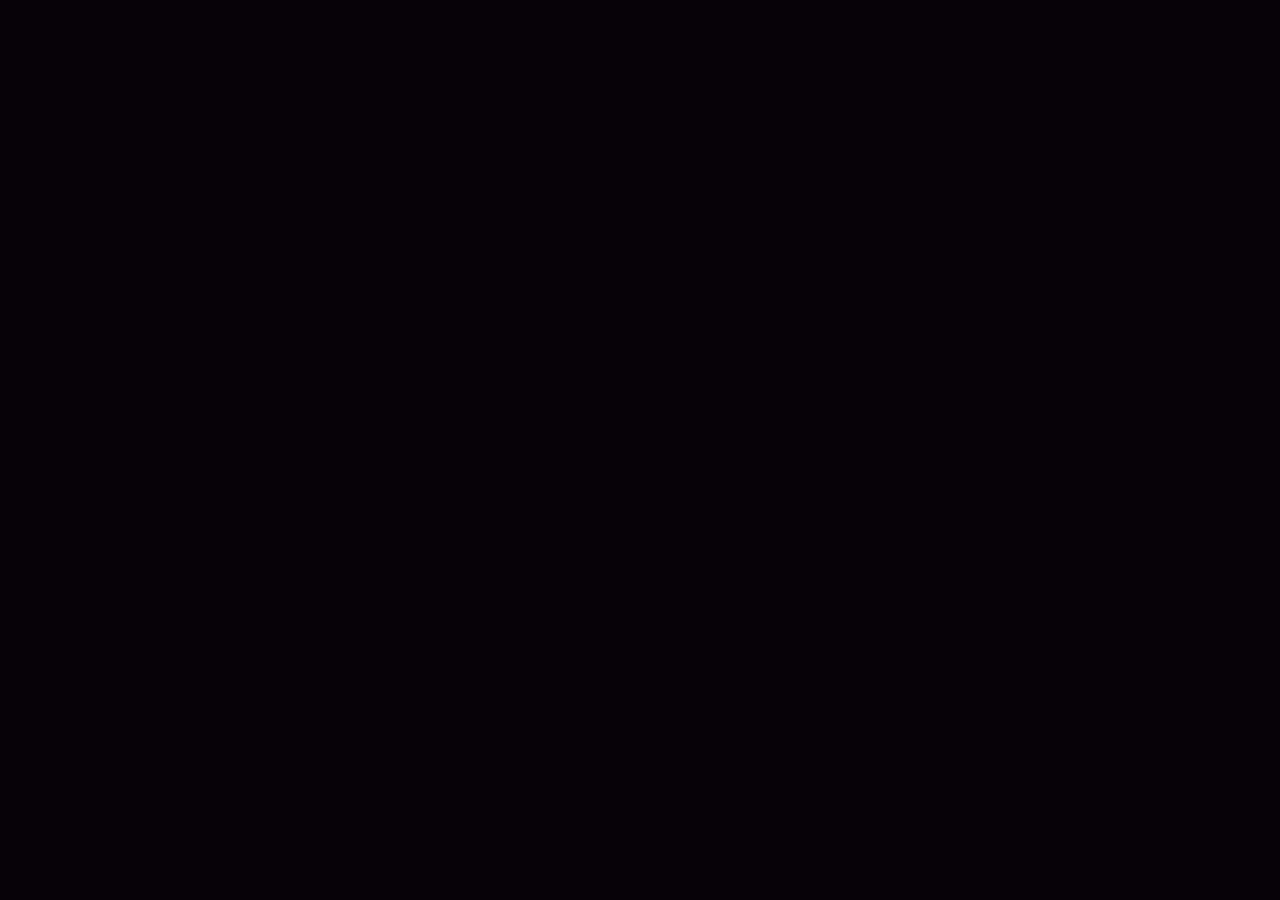
==== commit 6e2933c4: "Add files via upload" ====
--- a/index.html
+++ b/index.html
@@ -31,7 +31,7 @@
 <link rel="preconnect" href="https://fonts.gstatic.com" crossorigin>
 <link href="https://fonts.googleapis.com/css2?family=Cormorant+Garamond:ital,wght@0,500;0,600;1,500;1,600&family=Jost:wght@400;500;600;700&family=Archivo+Black&display=swap" rel="stylesheet">
 <link rel="stylesheet" href="style.css?v=78">
-<link rel="stylesheet" href="style-enhance.css?v=1">
+<link rel="stylesheet" href="style-enhance.css?v=3">
 </head>
 <body>
 <!-- ============ CINEMATIC INTRO ============
@@ -803,6 +803,6 @@
 <script src="config/living-story.config.js" defer></script>
 <script src="living-story-engine.js" defer></script>
 <script src="script.js?v=79" defer></script>
-<script src="wow-background.js?v=1" defer></script>
+<script src="wow-background.js?v=3" defer></script>
 </body>
 </html>
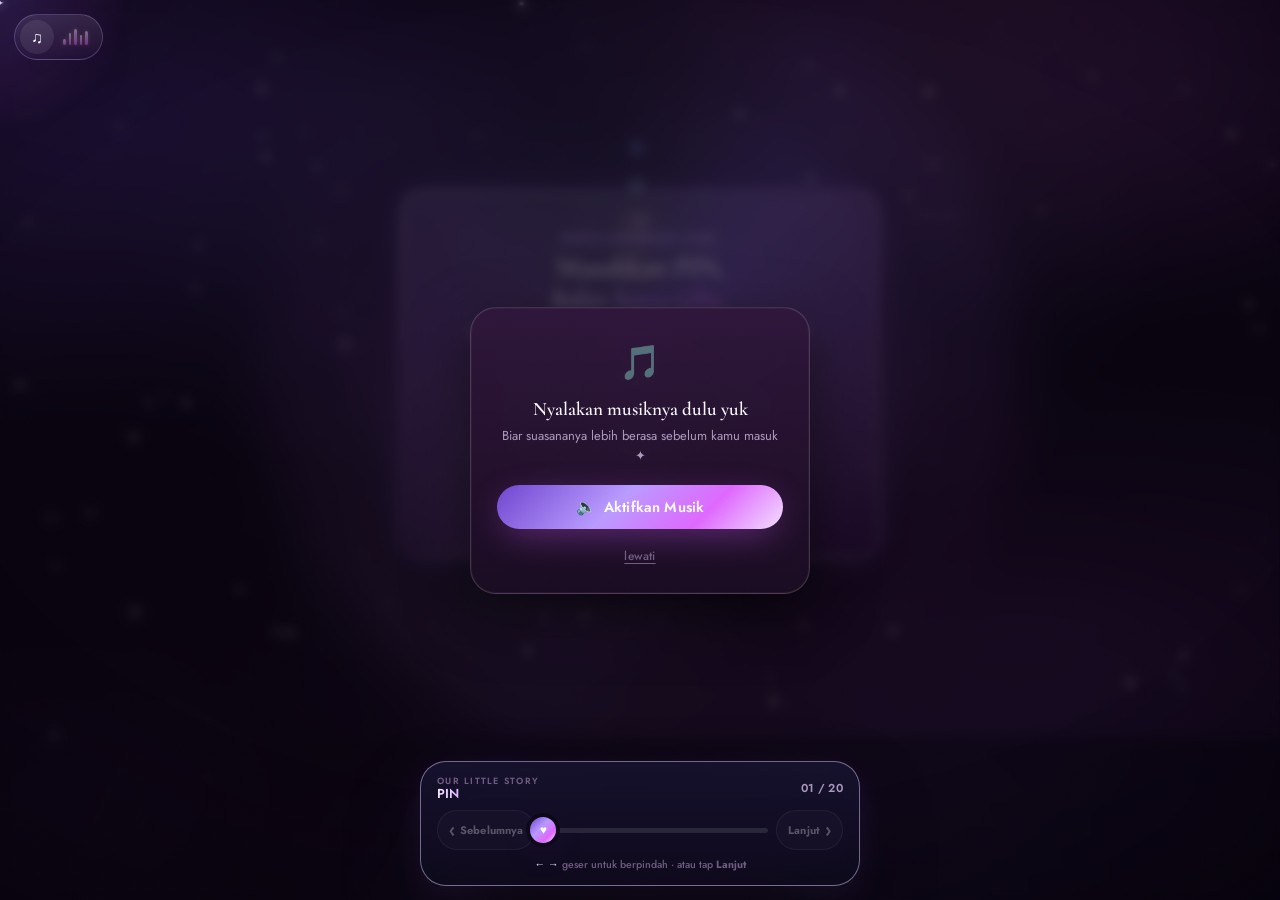
==== commit b9468984: "Add files via upload" ====
--- a/index.html
+++ b/index.html
@@ -30,8 +30,8 @@
 <link rel="preconnect" href="https://fonts.googleapis.com">
 <link rel="preconnect" href="https://fonts.gstatic.com" crossorigin>
 <link href="https://fonts.googleapis.com/css2?family=Cormorant+Garamond:ital,wght@0,500;0,600;1,500;1,600&family=Jost:wght@400;500;600;700&family=Archivo+Black&display=swap" rel="stylesheet">
-<link rel="stylesheet" href="style.css?v=78">
-<link rel="stylesheet" href="style-enhance.css?v=3">
+<link rel="stylesheet" href="style.css?v=80">
+<link rel="stylesheet" href="style-enhance.css?v=6">
 </head>
 <body>
 <!-- ============ CINEMATIC INTRO ============
@@ -81,10 +81,7 @@
 <div id="customCursor" class="custom-cursor" aria-hidden="true">✦</div>
 
 <div class="silk-sheen" aria-hidden="true"></div>
-<div id="starsFar" class="stars stars-far" aria-hidden="true"></div>
 <div id="stars" class="stars" aria-hidden="true"></div>
-<div id="starsNear" class="stars stars-near" aria-hidden="true"></div>
-<div id="stardust" class="stardust-field" aria-hidden="true"></div>
 <div id="deepSpace" class="deep-space" aria-hidden="true">
   <div class="solar-system">
     <div class="solar-sun"><span>☀</span><i class="solar-flare flare-a"></i><i class="solar-flare flare-b"></i></div>
@@ -208,7 +205,7 @@
       <input id="pinInput" class="pin-input" type="tel" inputmode="numeric" pattern="[0-9]*" maxlength="8" placeholder="••••" autocomplete="off">
       <div id="pinError" class="pin-error" aria-live="polite"></div>
       <div class="pin-actions">
-        <button id="pinSubmitBtn" class="primary-btn"><span>Masuk</span><span class="arrow">→</span></button>
+        <button id="pinSubmitBtn" class="primary-btn" type="button"><span>Masuk</span><span class="arrow">→</span></button>
         <a id="pinWhatsappBtn" class="ghost-btn pin-whatsapp-btn" href="https://wa.me/6281291606767?text=Halo%2C%20aku%20mau%20minta%20PIN%20buat%20buka%20hadiahnya%20ya%20%E2%99%A1" target="_blank" rel="noopener noreferrer">minta PIN</a>
       </div>
       <div class="micro-copy">cuma yang tahu PIN-nya yang bisa lanjut ✦</div>
@@ -786,7 +783,8 @@
 <!-- ============ LIVING STORY / ONE YEAR COMPANION ============ -->
 <div id="livingNoteBackdrop" class="living-note-backdrop" aria-hidden="true">
   <div id="livingNote" class="living-note" role="dialog" aria-modal="true" aria-labelledby="livingNoteTitle">
-    <div class="living-note-sparkles" aria-hidden="true"><i>✦</i><i>·</i><i>✧</i><i>♡</i></div>
+    <div class="living-note-sparkles" aria-hidden="true"><i>✦</i><i>·</i><i>✧</i><i>♡</i><i>✦</i><i>·</i></div>
+    <div class="living-note-orbit" aria-hidden="true"><span></span><i></i></div>
     <div id="livingNoteKicker" class="living-note-kicker">A LITTLE NOTE FOR TODAY</div>
     <div id="livingNoteDay" class="living-note-day">just for today ✦</div>
     <h3 id="livingNoteTitle">Hey, <em>you.</em></h3>
@@ -802,7 +800,6 @@
 
 <script src="config/living-story.config.js" defer></script>
 <script src="living-story-engine.js" defer></script>
-<script src="script.js?v=79" defer></script>
-<script src="wow-background.js?v=3" defer></script>
+<script src="script.js?v=81" defer></script>
 </body>
 </html>
--- a/style-enhance.css
+++ b/style-enhance.css
@@ -1,185 +1,231 @@
 /* =============================================================
-   A LITTLE SOMETHING — "WOW" ENHANCEMENT LAYER (v2)
+   A LITTLE SOMETHING — "WOW" ENHANCEMENT LAYER (v3 — STATIS)
+   ---------------------------------------------------------
    Dimuat SETELAH style.css. Tidak mengubah satupun ID/class yang
    dipakai script.js / living-story-engine.js.
 
-   Revisi v2 — berdasarkan feedback:
-   - HAPUS total aksen kuning/champagne (bikin garis kotak yang
-     mengganggu & bikin teks susah dibaca).
-   - Latar & kartu dibuat DOMINAN GELAP; ungu cuma tampil sebagai
-     gradasi tipis di tepi, bukan warna utama.
-   - Plan A (map-scene) & Plan B (diary-scene) dibuat lebih gelap,
-     watercolor ungu diredam jadi sekadar aksen halus.
+   FILOSOFI v3 — setelah beberapa kali percobaan animasi (kartu
+   "bernapas", tombol "berdenyut", kilau teks, partikel bintang
+   tambahan) tetap menyebabkan glitch di sebagian HP meski sudah
+   dibatasi ke layar aktif saja, pendekatan diubah TOTAL:
+
+   >>> NOL animasi CSS/JS tambahan. <<<
+
+   Semua "wow" di sini murni dari WARNA, CAHAYA (shadow/glow
+   statis), KONTRAS, dan KOMPOSISI — tidak ada satupun yang bisa
+   "gagal jalan" karena memang tidak ada yang berjalan. Ini jauh
+   lebih aman untuk perangkat low-end/Brave dengan Shields aktif,
+   dan tetap terasa lebih mewah dibanding versi asli.
    ============================================================= */
 
-:root{
-  --wow-deep:#05030f;
-  --wow-glow-soft:0 0 34px -10px rgba(var(--violet-rgb),.32);
-}
-
-/* -------------------------------------------------------------
-   1) KARTU — dominan gelap, ungu cuma gradasi tepi tipis
+/* -------------------------------------------------------------
+   1) KARTU — kedalaman lebih kaya lewat lapisan shadow statis
    ------------------------------------------------------------- */
 .card{
   box-shadow:
     var(--shadow-lift),
-    var(--wow-glow-soft);
-}
-.card::after{
-  animation:wowCardBreathe 8s ease-in-out infinite;
-}
-@keyframes wowCardBreathe{
-  0%,100%{opacity:.6;transform:translateX(-50%) scale(1)}
-  50%{opacity:.85;transform:translateX(-50%) scale(1.04)}
-}
-/* garis foil tipis ungu -> pink saja, TANPA kuning */
+    0 0 40px -8px rgba(var(--violet-rgb),.38),
+    inset 0 1px 0 rgba(255,255,255,.06);
+}
+/* garis foil tepi kartu: dua warna lembut, TANPA animasi */
 .card::before{
   background:linear-gradient(135deg,
-    rgba(235,218,255,.7) 0%,
-    rgba(154,95,232,.35) 35%,
-    rgba(240,71,159,.35) 70%,
-    rgba(255,217,240,.6) 100%);
-}
-
-/* -------------------------------------------------------------
-   2) TIPOGRAFI — heading tetap terbaca jelas, tanpa kilau kuning
+    rgba(235,218,255,.75) 0%,
+    rgba(154,95,232,.4) 35%,
+    rgba(240,71,159,.4) 70%,
+    rgba(255,217,240,.65) 100%);
+}
+
+/* -------------------------------------------------------------
+   2) TIPOGRAFI — judul dengan gradient warna STATIS (tanpa animasi
+   background-position sama sekali, supaya nol risiko flicker)
    ------------------------------------------------------------- */
 h1 span,h2 em{
   background:linear-gradient(100deg,
     var(--lavender-soft) 0%,
-    var(--violet) 50%,
+    var(--violet) 55%,
     var(--magenta) 100%);
-  background-size:200% 100%;
   -webkit-background-clip:text;background-clip:text;
-  animation:wowTextSheen 7s ease-in-out infinite;
-}
-@keyframes wowTextSheen{
-  0%,100%{background-position:0% 50%}
-  50%{background-position:100% 50%}
-}
-
-/* -------------------------------------------------------------
-   3) TOMBOL — glow ungu/magenta lembut, tanpa outline kuning
+}
+
+/* -------------------------------------------------------------
+   3) TOMBOL — glow lebih kaya, statis (hover tetap boleh berubah,
+   itu respons ke interaksi user, bukan loop otomatis)
    ------------------------------------------------------------- */
 .primary-btn{
-  box-shadow:var(--glow-magenta), 0 1px 0 rgba(255,255,255,.2) inset;
-  animation:wowBtnPulse 3.4s ease-in-out infinite;
-}
-@keyframes wowBtnPulse{
-  0%,100%{box-shadow:var(--glow-magenta),0 1px 0 rgba(255,255,255,.2) inset}
-  50%{box-shadow:0 10px 34px -6px rgba(240,71,159,.6),0 1px 0 rgba(255,255,255,.25) inset}
-}
-.primary-btn:hover{transform:translateY(-3px) scale(1.015);filter:brightness(1.08)}
-
-/* -------------------------------------------------------------
-   4) LATAR AMBIENT — gelap dominan, ungu/magenta cuma gradasi tipis
+  box-shadow:var(--glow-magenta), 0 1px 0 rgba(255,255,255,.22) inset;
+}
+.primary-btn:hover{
+  box-shadow:0 10px 34px -6px rgba(240,71,159,.6), 0 1px 0 rgba(255,255,255,.25) inset;
+  filter:brightness(1.06);
+}
+
+/* -------------------------------------------------------------
+   4) LATAR AMBIENT — vignette statis + gradasi ungu/magenta lebih
+   dalam di sudut, TANPA elemen bergerak baru
    ------------------------------------------------------------- */
 body::before{
   background:
-    radial-gradient(1100px 720px at 85% -8%, rgba(var(--magenta-rgb),.14), transparent 62%),
-    radial-gradient(900px 620px at -8% 6%, rgba(var(--violet-rgb),.16), transparent 60%),
+    radial-gradient(1100px 720px at 85% -8%, rgba(var(--magenta-rgb),.16), transparent 62%),
+    radial-gradient(900px 620px at -8% 6%, rgba(var(--violet-rgb),.18), transparent 60%),
     var(--bg);
 }
-
-/* -------------------------------------------------------------
-   5) WISH / MEMORY / KEEPSAKE CARDS — micro-interaction halus
-   ------------------------------------------------------------- */
-.wish-pill.wish-card,.keepsake-note{
-  transition:transform .3s var(--ease-spring),box-shadow .3s var(--ease-out);
-}
-.wish-pill.wish-card:hover,.keepsake-note:hover{
-  transform:translateY(-3px);
-  box-shadow:0 14px 26px -12px rgba(var(--violet-rgb),.35);
-}
-
-/* -------------------------------------------------------------
-   6) PIN GATE — gelap & tenang, tanpa ring kuning saat fokus
-   ------------------------------------------------------------- */
-#pinCard{
-  box-shadow:var(--shadow-lift), 0 0 46px -14px rgba(var(--violet-rgb),.4);
-}
-.pin-input{
-  transition:box-shadow .3s var(--ease-out),border-color .3s;
-}
-.pin-input:focus{
-  box-shadow:0 0 0 3px rgba(var(--violet-rgb),.22);
-}
-
-/* -------------------------------------------------------------
-   7) FINAL / ENDSCREEN — glow magenta/ungu saja
-   ------------------------------------------------------------- */
-.final-mark,.end-mark{
-  text-shadow:0 0 34px rgba(var(--magenta-rgb),.4);
-}
-
-/* -------------------------------------------------------------
-   8) PLAN A (peta/map-scene) & PLAN B (diary-scene) — dominan
-   gelap, ungu diredam jadi gradasi tipis di tepi saja
-   ------------------------------------------------------------- */
-.map-sky{
-  background:
-    radial-gradient(60% 50% at 20% 100%, rgba(143,98,216,.14), transparent 72%),
-    radial-gradient(55% 50% at 100% 0%, rgba(232,120,177,.1), transparent 72%),
-    linear-gradient(200deg, var(--wow-deep) 0%, var(--bg-2) 60%, var(--bg) 100%);
-}
-.map-watercolor{opacity:.28}
-.map-watercolor-a{background:radial-gradient(circle,rgba(184,154,242,.32),rgba(184,154,242,0) 70%)}
-.map-watercolor-b{background:radial-gradient(circle,rgba(232,120,177,.28),rgba(232,120,177,0) 70%)}
-
-.diary-scene{
-  background:
-    radial-gradient(120% 140% at 50% 100%,rgba(217,200,255,.07),transparent 72%),
-    linear-gradient(180deg,rgba(0,0,0,.15),rgba(0,0,0,.05));
-}
-.diary-glow{
-  background:radial-gradient(60% 80% at 50% 50%,rgba(216,163,255,.12),transparent 72%);
-}
-
-/* -------------------------------------------------------------
-   10) VIGNETTE — tepi layar diredupkan pelan supaya mata otomatis
-   fokus ke kartu di tengah. Murni CSS, tidak menyentuh konten.
-   ------------------------------------------------------------- */
 body::after{
   content:"";position:fixed;inset:0;z-index:1;pointer-events:none;
   background:radial-gradient(ellipse 120% 100% at 50% 45%,
     transparent 45%,
     rgba(3,1,8,.32) 78%,
-    rgba(3,1,8,.62) 100%);
-}
-
-/* -------------------------------------------------------------
-   11) NEBULA TAMBAHAN — satu lapis awan warna lagi, arah & kecepatan
-   beda dari body::before, supaya campuran warnanya tidak monoton
-   ikut satu pola gerak yang sama.
-   ------------------------------------------------------------- */
-.silk-sheen::after{
-  content:"";position:absolute;inset:-30%;pointer-events:none;
-  background:
-    radial-gradient(34% 26% at 30% 70%, rgba(var(--violet-rgb),.16), transparent 72%),
-    radial-gradient(28% 22% at 76% 34%, rgba(var(--magenta-rgb),.12), transparent 72%);
-  filter:blur(70px);
-  animation:wowNebulaDrift 34s ease-in-out infinite alternate;
-  mix-blend-mode:screen;opacity:.7;
-}
-@keyframes wowNebulaDrift{
-  0%{transform:translate3d(0,0,0) scale(1)}
-  50%{transform:translate3d(-3%,3%,0) scale(1.08)}
-  100%{transform:translate3d(2%,-2%,0) scale(1.02)}
-}
-
-/* -------------------------------------------------------------
-   12) BINTANG FAR/NEAR (dari wow-background.js) — pastikan
-   stacking-nya benar & tidak mengganggu interaksi
-   ------------------------------------------------------------- */
-.stars-far{opacity:.8}
-.stars-near{opacity:.95}
-
-/* -------------------------------------------------------------
-   13) HORMATI prefers-reduced-motion untuk layer baru
-   ------------------------------------------------------------- */
-@media (prefers-reduced-motion:reduce){
-  .card::after,h1 span,h2 em,.primary-btn{animation:none !important}
-  body::after{background:radial-gradient(ellipse 120% 100% at 50% 45%,transparent 50%,rgba(3,1,8,.4) 100%)}
-  .silk-sheen::after{animation:none}
-}
-
+    rgba(3,1,8,.6) 100%);
+}
+
+/* -------------------------------------------------------------
+   5) WISH / MEMORY / KEEPSAKE CARDS — hover statis (bukan loop),
+   aman karena cuma bereaksi ke sentuhan/kursor
+   ------------------------------------------------------------- */
+.wish-pill.wish-card:hover,.keepsake-note:hover{
+  transform:translateY(-3px);
+  box-shadow:0 14px 26px -12px rgba(var(--violet-rgb),.35);
+}
+
+/* -------------------------------------------------------------
+   6) PIN GATE — glow statis, tanpa efek pembuka animasi
+   ------------------------------------------------------------- */
+#pinCard{
+  box-shadow:var(--shadow-lift), 0 0 46px -14px rgba(var(--violet-rgb),.42);
+}
+.pin-input:focus{
+  box-shadow:0 0 0 3px rgba(var(--violet-rgb),.24);
+}
+
+/* -------------------------------------------------------------
+   7) FINAL / ENDSCREEN — glow statis
+   ------------------------------------------------------------- */
+.final-mark,.end-mark{
+  text-shadow:0 0 30px rgba(var(--magenta-rgb),.4);
+}
+
+/* -------------------------------------------------------------
+   8) PLAN A (map-scene) & PLAN B (diary-scene) — dominan gelap,
+   ungu cuma gradasi tipis, statis
+   ------------------------------------------------------------- */
+.map-sky{
+  background:
+    radial-gradient(60% 50% at 20% 100%, rgba(143,98,216,.14), transparent 72%),
+    radial-gradient(55% 50% at 100% 0%, rgba(232,120,177,.1), transparent 72%),
+    linear-gradient(200deg, #05030f 0%, var(--bg-2) 60%, var(--bg) 100%);
+}
+.map-watercolor{opacity:.28}
+.map-watercolor-a{background:radial-gradient(circle,rgba(184,154,242,.32),rgba(184,154,242,0) 70%)}
+.map-watercolor-b{background:radial-gradient(circle,rgba(232,120,177,.28),rgba(232,120,177,0) 70%)}
+.diary-scene{
+  background:
+    radial-gradient(120% 140% at 50% 100%,rgba(217,200,255,.07),transparent 72%),
+    linear-gradient(180deg,rgba(0,0,0,.15),rgba(0,0,0,.05));
+}
+.diary-glow{
+  background:radial-gradient(60% 80% at 50% 50%,rgba(216,163,255,.12),transparent 72%);
+}
+
+/* =============================================================
+   COSMIC MICRO-WORLDS — PLAN A + PLAN B
+   Tiny planets / glowing objects drift in and out on EVERY screen.
+   Intentionally subtle so the content remains readable.
+   ============================================================= */
+.cosmic-particles{
+  position:fixed;inset:0;z-index:0;pointer-events:none;overflow:hidden;
+  contain:layout paint;
+}
+.cosmic-particle{
+  position:absolute;display:block;border-radius:50%;
+  opacity:0;
+  animation:cosmicFloat var(--cp-duration,12s) var(--cp-delay,0s) ease-in-out infinite;
+}
+.cosmic-particle.is-planet{
+  width:var(--cp-size,12px);height:var(--cp-size,12px);
+  background:radial-gradient(circle at 32% 28%,rgba(255,255,255,.9) 0 7%,var(--cp-light,#a9a2ff) 18%,var(--cp-main,#5144a4) 58%,var(--cp-dark,#16132f) 100%);
+  box-shadow:0 0 10px var(--cp-glow,rgba(130,120,255,.45)),inset -2px -3px 5px rgba(0,0,0,.38);
+}
+.cosmic-particle.is-moon{
+  width:var(--cp-size,7px);height:var(--cp-size,7px);
+  background:radial-gradient(circle at 30% 28%,#fff 0 9%,#d9dcff 28%,#777da8 68%,#30334e 100%);
+  box-shadow:0 0 7px rgba(190,205,255,.45);
+}
+.cosmic-particle.is-star{
+  width:var(--cp-size,3px);height:var(--cp-size,3px);
+  background:#fff;
+  box-shadow:0 0 7px 1px rgba(207,216,255,.75);
+}
+.cosmic-particle.is-ring::after{
+  content:"";position:absolute;left:50%;top:50%;width:180%;height:55%;
+  border:1px solid rgba(215,210,255,.62);border-radius:50%;
+  transform:translate(-50%,-50%) rotate(-18deg);
+}
+@keyframes cosmicFloat{
+  0%,100%{opacity:0;transform:translate3d(0,14px,0) scale(.72)}
+  15%{opacity:.35}
+  35%{opacity:.72;transform:translate3d(var(--cp-x,18px),-8px,0) scale(1)}
+  62%{opacity:.52;transform:translate3d(calc(var(--cp-x,18px) * -1),var(--cp-y,-20px),0) scale(.94)}
+  84%{opacity:.18}
+}
+
+/* PLAN A — birthday: near-black outer space, pink/violet only as distant nebula. */
+body.cycle-today .map-scene{
+  background:#020207;
+  border-color:rgba(190,168,255,.22);
+  box-shadow:inset 0 0 55px rgba(55,35,105,.18),0 22px 48px -18px rgba(0,0,0,.88);
+}
+body.cycle-today .map-sky{
+  background:
+    radial-gradient(90% 70% at 18% 84%,rgba(88,58,166,.14),transparent 68%),
+    radial-gradient(65% 55% at 88% 12%,rgba(145,42,104,.10),transparent 70%),
+    linear-gradient(145deg,#010105 0%,#05040d 48%,#090511 100%);
+}
+body.cycle-today .map-grid{opacity:.24}
+body.cycle-today .map-watercolor{opacity:.12}
+
+/* PLAN B — colder/deeper galaxy, almost black with restrained violet. */
+body.cycle-epilogue .diary-scene,
+body.cycle-countdown-early .diary-scene,
+body.cycle-countdown-close .diary-scene{
+  background:
+    radial-gradient(80% 100% at 50% 48%,rgba(73,52,145,.13),transparent 72%),
+    linear-gradient(180deg,#010106 0%,#03020a 52%,#07040f 100%);
+  border-color:rgba(157,139,235,.20);
+  box-shadow:inset 0 0 50px rgba(55,39,110,.14),0 20px 45px -20px rgba(0,0,0,.92);
+}
+body.cycle-epilogue .diary-glow,
+body.cycle-countdown-early .diary-glow,
+body.cycle-countdown-close .diary-glow{
+  background:radial-gradient(55% 75% at 50% 50%,rgba(104,83,200,.11),transparent 72%);
+}
+
+@media(prefers-reduced-motion:reduce){
+  .cosmic-particle{animation:none!important;opacity:.35}
+}
+
+
+/* =========================================================
+   LIVING STORY — LITTLE UNIVERSE CARD
+   ========================================================= */
+.living-note{background:
+  radial-gradient(circle at 82% 8%,rgba(192,112,255,.15),transparent 27%),
+  radial-gradient(circle at 12% 90%,rgba(107,76,255,.10),transparent 30%),
+  linear-gradient(145deg,rgba(29,16,47,.985),rgba(7,5,16,.995));
+  border-color:rgba(231,210,255,.28);
+  box-shadow:0 35px 110px rgba(0,0,0,.68),0 0 80px rgba(161,91,255,.13),inset 0 1px 0 rgba(255,255,255,.06);
+}
+.living-note::before{width:260px;height:260px;right:-130px;top:-150px;filter:blur(0);background:radial-gradient(circle,rgba(198,130,255,.20),rgba(126,82,255,.07) 30%,transparent 68%)}
+.living-note::after{width:220px;height:220px;left:-145px;bottom:-150px;filter:blur(0);background:radial-gradient(circle,rgba(112,92,255,.13),transparent 68%)}
+.living-note-orbit{position:absolute;right:30px;top:27px;width:54px;height:54px;border:1px solid rgba(226,205,255,.16);border-radius:50%;transform:rotate(-20deg);opacity:.9}
+.living-note-orbit::before{content:"";position:absolute;inset:9px;border:1px solid rgba(226,205,255,.10);border-radius:50%}
+.living-note-orbit span{position:absolute;width:8px;height:8px;right:4px;top:8px;border-radius:50%;background:#ead9ff;box-shadow:0 0 14px rgba(224,193,255,.9)}
+.living-note-orbit i{position:absolute;width:3px;height:3px;left:8px;bottom:10px;border-radius:50%;background:rgba(255,255,255,.75);box-shadow:0 0 9px rgba(255,255,255,.8)}
+.living-note-kicker{color:#e8d4ff;letter-spacing:.25em}
+.living-note-day{display:inline-flex;align-items:center;gap:7px;padding:7px 10px;border:1px solid rgba(225,203,255,.15);border-radius:999px;background:rgba(255,255,255,.035);color:rgba(255,255,255,.57);letter-spacing:.11em}
+.living-note-day::before{content:"✦";font-size:8px;color:#dcbcff;text-shadow:0 0 10px rgba(210,170,255,.9)}
+.living-note h3{max-width:88%;text-shadow:0 8px 35px rgba(0,0,0,.35)}
+.living-note-copy{color:rgba(255,255,255,.82)}
+.living-note-divider{opacity:.9}
+.living-note-close{background:linear-gradient(135deg,rgba(185,116,255,.16),rgba(255,255,255,.045));box-shadow:inset 0 1px 0 rgba(255,255,255,.06)}
+.living-note-close:hover{background:linear-gradient(135deg,rgba(185,116,255,.23),rgba(255,255,255,.065));box-shadow:0 8px 28px rgba(129,75,220,.14)}
+@media(max-width:520px){.living-note-orbit{right:20px;top:22px;transform:scale(.82) rotate(-20deg)}.living-note h3{max-width:84%}}
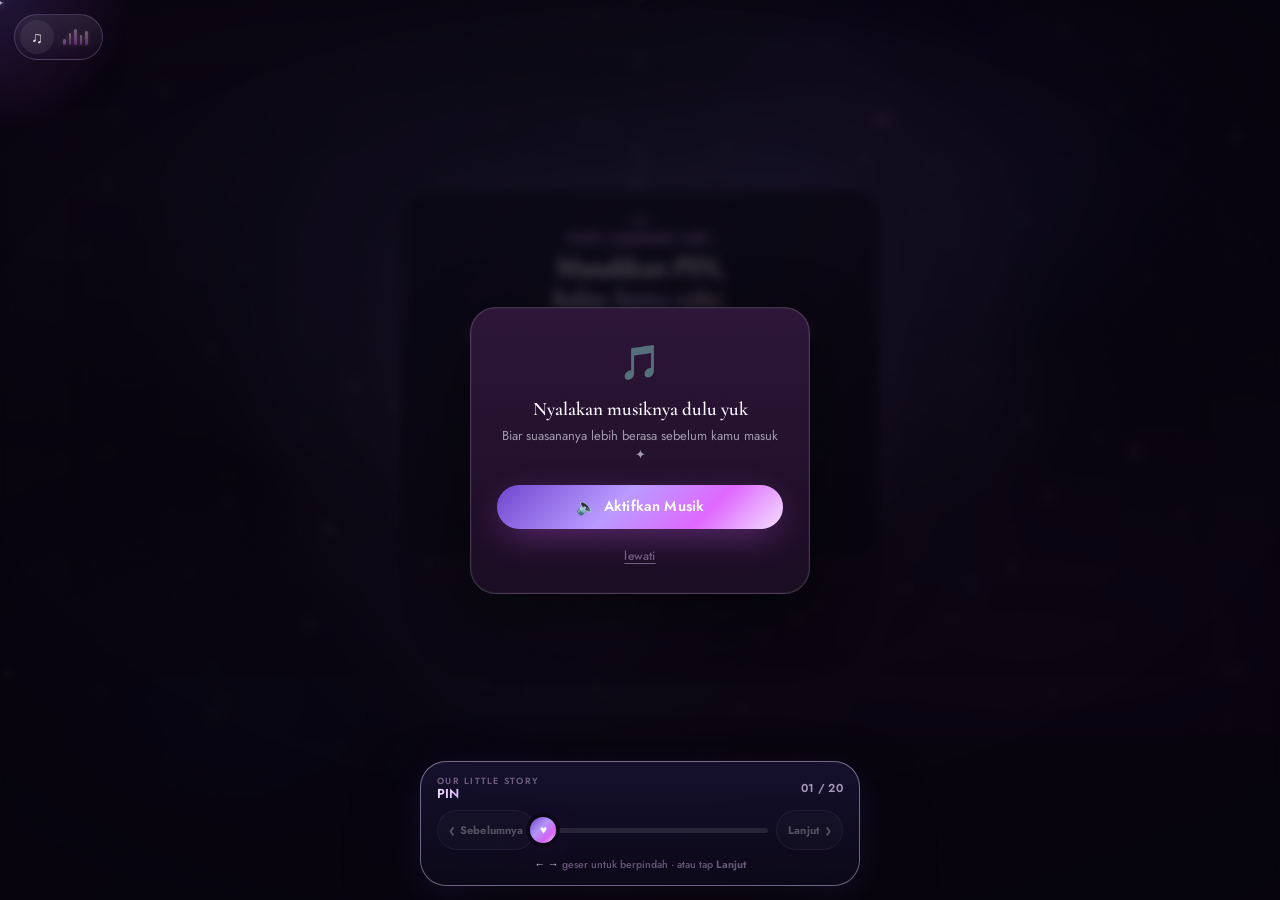
==== commit 8b914bd5: "Add files via upload" ====
--- a/index.html
+++ b/index.html
@@ -31,7 +31,7 @@
 <link rel="preconnect" href="https://fonts.gstatic.com" crossorigin>
 <link href="https://fonts.googleapis.com/css2?family=Cormorant+Garamond:ital,wght@0,500;0,600;1,500;1,600&family=Jost:wght@400;500;600;700&family=Archivo+Black&display=swap" rel="stylesheet">
 <link rel="stylesheet" href="style.css?v=80">
-<link rel="stylesheet" href="style-enhance.css?v=6">
+<link rel="stylesheet" href="style-enhance.css?v=9">
 </head>
 <body>
 <!-- ============ CINEMATIC INTRO ============
@@ -800,6 +800,6 @@
 
 <script src="config/living-story.config.js" defer></script>
 <script src="living-story-engine.js" defer></script>
-<script src="script.js?v=81" defer></script>
+<script src="script.js?v=80" defer></script>
 </body>
 </html>
--- a/style-enhance.css
+++ b/style-enhance.css
@@ -127,105 +127,279 @@
 }
 
 /* =============================================================
-   COSMIC MICRO-WORLDS — PLAN A + PLAN B
-   Tiny planets / glowing objects drift in and out on EVERY screen.
-   Intentionally subtle so the content remains readable.
+   A LITTLE UNIVERSE — TOTAL VISUAL REMASTER
+   Plan A = THE GIFT PLANET
+   Plan B = THE FLOATING DIARY
+   Static/depth-first effects: spectacular without particle overload.
    ============================================================= */
-.cosmic-particles{
-  position:fixed;inset:0;z-index:0;pointer-events:none;overflow:hidden;
-  contain:layout paint;
-}
-.cosmic-particle{
-  position:absolute;display:block;border-radius:50%;
-  opacity:0;
-  animation:cosmicFloat var(--cp-duration,12s) var(--cp-delay,0s) ease-in-out infinite;
-}
-.cosmic-particle.is-planet{
-  width:var(--cp-size,12px);height:var(--cp-size,12px);
-  background:radial-gradient(circle at 32% 28%,rgba(255,255,255,.9) 0 7%,var(--cp-light,#a9a2ff) 18%,var(--cp-main,#5144a4) 58%,var(--cp-dark,#16132f) 100%);
-  box-shadow:0 0 10px var(--cp-glow,rgba(130,120,255,.45)),inset -2px -3px 5px rgba(0,0,0,.38);
-}
-.cosmic-particle.is-moon{
-  width:var(--cp-size,7px);height:var(--cp-size,7px);
-  background:radial-gradient(circle at 30% 28%,#fff 0 9%,#d9dcff 28%,#777da8 68%,#30334e 100%);
-  box-shadow:0 0 7px rgba(190,205,255,.45);
-}
-.cosmic-particle.is-star{
-  width:var(--cp-size,3px);height:var(--cp-size,3px);
-  background:#fff;
-  box-shadow:0 0 7px 1px rgba(207,216,255,.75);
-}
-.cosmic-particle.is-ring::after{
-  content:"";position:absolute;left:50%;top:50%;width:180%;height:55%;
-  border:1px solid rgba(215,210,255,.62);border-radius:50%;
-  transform:translate(-50%,-50%) rotate(-18deg);
-}
-@keyframes cosmicFloat{
-  0%,100%{opacity:0;transform:translate3d(0,14px,0) scale(.72)}
-  15%{opacity:.35}
-  35%{opacity:.72;transform:translate3d(var(--cp-x,18px),-8px,0) scale(1)}
-  62%{opacity:.52;transform:translate3d(calc(var(--cp-x,18px) * -1),var(--cp-y,-20px),0) scale(.94)}
-  84%{opacity:.18}
-}
-
-/* PLAN A — birthday: near-black outer space, pink/violet only as distant nebula. */
-body.cycle-today .map-scene{
-  background:#020207;
-  border-color:rgba(190,168,255,.22);
-  box-shadow:inset 0 0 55px rgba(55,35,105,.18),0 22px 48px -18px rgba(0,0,0,.88);
-}
-body.cycle-today .map-sky{
-  background:
-    radial-gradient(90% 70% at 18% 84%,rgba(88,58,166,.14),transparent 68%),
-    radial-gradient(65% 55% at 88% 12%,rgba(145,42,104,.10),transparent 70%),
-    linear-gradient(145deg,#010105 0%,#05040d 48%,#090511 100%);
-}
-body.cycle-today .map-grid{opacity:.24}
-body.cycle-today .map-watercolor{opacity:.12}
-
-/* PLAN B — colder/deeper galaxy, almost black with restrained violet. */
-body.cycle-epilogue .diary-scene,
-body.cycle-countdown-early .diary-scene,
-body.cycle-countdown-close .diary-scene{
-  background:
-    radial-gradient(80% 100% at 50% 48%,rgba(73,52,145,.13),transparent 72%),
-    linear-gradient(180deg,#010106 0%,#03020a 52%,#07040f 100%);
-  border-color:rgba(157,139,235,.20);
-  box-shadow:inset 0 0 50px rgba(55,39,110,.14),0 20px 45px -20px rgba(0,0,0,.92);
-}
-body.cycle-epilogue .diary-glow,
-body.cycle-countdown-early .diary-glow,
-body.cycle-countdown-close .diary-glow{
-  background:radial-gradient(55% 75% at 50% 50%,rgba(104,83,200,.11),transparent 72%);
+:root{
+  --universe-bg:#02040b;
+  --universe-blue:#081226;
+  --universe-violet:#21143c;
+  --universe-lilac:#8f7ab9;
+  --universe-star:#f5f1ff;
+  --universe-warm:#d8c8aa;
+}
+
+html,body{background:var(--universe-bg)!important}
+body::before{
+  background:
+    radial-gradient(900px 560px at 78% 8%,rgba(83,55,140,.18),transparent 62%),
+    radial-gradient(780px 620px at 12% 84%,rgba(25,63,116,.15),transparent 64%),
+    radial-gradient(500px 380px at 50% 45%,rgba(67,39,103,.08),transparent 72%),
+    #02040b!important;
+}
+body::after{
+  background:radial-gradient(ellipse 125% 105% at 50% 45%,transparent 42%,rgba(0,2,7,.35) 76%,rgba(0,1,5,.78) 100%)!important;
+}
+
+/* Global star field: one lightweight layer, no continuous DOM particle storm. */
+#deepSpace{background:
+  radial-gradient(2px 2px at 8% 18%,rgba(255,255,255,.8),transparent 70%),
+  radial-gradient(1px 1px at 22% 72%,rgba(215,225,255,.55),transparent 70%),
+  radial-gradient(1.5px 1.5px at 74% 22%,rgba(255,255,255,.7),transparent 70%),
+  radial-gradient(1px 1px at 88% 68%,rgba(210,220,255,.5),transparent 70%),
+  radial-gradient(1px 1px at 57% 86%,rgba(255,255,255,.55),transparent 70%),
+  radial-gradient(420px 300px at 70% 20%,rgba(78,51,125,.12),transparent 75%),
+  radial-gradient(520px 380px at 25% 80%,rgba(24,65,120,.1),transparent 75%)!important;
+  opacity:.9;}
+
+.screen{background:transparent!important}
+.card{
+  background:linear-gradient(145deg,rgba(9,12,27,.88),rgba(4,7,17,.94))!important;
+  border-color:rgba(174,158,211,.17)!important;
+  box-shadow:0 24px 80px -35px rgba(0,0,0,.95),0 0 55px -24px rgba(95,68,145,.48),inset 0 1px 0 rgba(255,255,255,.055)!important;
+  backdrop-filter:blur(16px);
+  -webkit-backdrop-filter:blur(16px);
+}
+.eyebrow{color:rgba(216,200,235,.62)!important;letter-spacing:.16em!important}
+h1,h2,h3{color:#f5f2fb!important}
+p,.micro-copy{color:rgba(219,216,231,.68)!important}
+h1 span,h2 em{background:linear-gradient(100deg,#eee8ff,#9d8ac9 62%,#d8c8aa)!important;-webkit-background-clip:text!important;background-clip:text!important}
+.primary-btn{background:linear-gradient(135deg,#69538d,#4b3a6c)!important;border-color:rgba(226,216,246,.22)!important}
+.ghost-btn{background:rgba(255,255,255,.025)!important;border-color:rgba(190,178,216,.17)!important;color:#d9d1e7!important}
+
+/* ---------- PLAN A : THE GIFT PLANET ---------- */
+#giftmap .scene-aura{display:none!important}
+#giftmap .gift-request-card{position:relative;overflow:hidden}
+#giftmap .gift-request-card::after{
+  content:"";position:absolute;inset:-40%;pointer-events:none;z-index:0;
+  background:radial-gradient(ellipse at 72% 28%,rgba(89,60,144,.13),transparent 38%),radial-gradient(ellipse at 20% 78%,rgba(30,76,126,.09),transparent 42%);
+}
+#giftmap .gift-request-card>*{position:relative;z-index:1}
+#giftPlanA .map-scene{
+  background:
+    radial-gradient(circle at 68% 38%,rgba(128,93,183,.17),transparent 18%),
+    radial-gradient(circle at 30% 72%,rgba(39,91,143,.12),transparent 22%),
+    linear-gradient(180deg,#030711 0%,#050816 52%,#02040a 100%)!important;
+  border:1px solid rgba(163,148,203,.18)!important;
+  box-shadow:inset 0 0 60px rgba(0,0,0,.65),0 18px 50px -30px rgba(55,38,94,.75)!important;
+}
+#giftPlanA .map-sky{background:
+  radial-gradient(160px 120px at 72% 30%,rgba(119,83,169,.22),transparent 72%),
+  radial-gradient(180px 150px at 27% 76%,rgba(31,85,133,.13),transparent 72%),
+  #030711!important;}
+#giftPlanA .map-grid{opacity:.13!important;background-image:linear-gradient(rgba(145,126,190,.12) 1px,transparent 1px),linear-gradient(90deg,rgba(145,126,190,.12) 1px,transparent 1px)!important}
+#giftPlanA .map-watercolor{filter:blur(12px);opacity:.18!important}
+#giftPlanA .map-stars i{background:#f6f2ff!important;box-shadow:0 0 7px rgba(255,255,255,.5)!important}
+#giftPlanA .map-texture{opacity:.16!important}
+#giftPlanA .map-status-chip,#giftPlanA .map-eta-chip{
+  background:rgba(4,7,16,.72)!important;border-color:rgba(182,166,216,.18)!important;color:rgba(226,220,238,.72)!important;backdrop-filter:blur(8px)
+}
+#giftPlanA .map-compass{color:rgba(215,198,239,.55)!important}
+#giftPlanA .map-route-glow{stroke:rgba(154,128,207,.25)!important}
+#giftPlanA .map-route-remain{stroke:rgba(185,166,221,.68)!important}
+#giftPlanA .map-route-shimmer{stroke:rgba(235,225,255,.55)!important}
+#giftPlanA .map-pin-tag{background:rgba(5,7,16,.82)!important;border-color:rgba(180,165,212,.17)!important;color:#ddd5e9!important}
+#giftPlanA .map-pin-badge{background:rgba(17,15,32,.9)!important;border-color:rgba(187,167,221,.22)!important;box-shadow:0 0 20px rgba(102,73,150,.28)!important}
+#giftPlanA .map-gift-platform{background:radial-gradient(circle,rgba(148,113,197,.3),rgba(26,18,45,.85))!important;border-color:rgba(208,190,238,.3)!important;box-shadow:0 0 35px rgba(119,83,169,.35)!important}
+#giftPlanA .map-gift-icon{filter:grayscale(.15) saturate(.8);}
+#giftPlanA .ship-tracker{background:rgba(3,5,12,.65)!important;border-color:rgba(173,158,207,.13)!important}
+#giftPlanA .gift-form-head .gift-form-title{color:#ece7f4!important}
+#giftPlanA .gift-option{background:rgba(9,11,23,.72)!important;border-color:rgba(176,160,207,.14)!important;color:#e6dfef!important}
+#giftPlanA .gift-option:hover,#giftPlanA .gift-option.picked{background:rgba(83,62,119,.22)!important;border-color:rgba(188,167,225,.38)!important;box-shadow:0 0 22px -10px rgba(145,111,193,.65)!important}
+#giftPlanA .gift-field label{color:rgba(210,195,226,.7)!important}
+#giftPlanA .wish-note-input{background:rgba(1,3,9,.68)!important;border-color:rgba(173,157,207,.15)!important;color:#eeeaf4!important}
+
+/* Planetary halo behind the map without adding DOM. */
+#giftPlanA .map-scene::before{
+  content:"";position:absolute;right:-44px;top:18px;width:185px;height:185px;border-radius:50%;
+  background:radial-gradient(circle at 36% 32%,rgba(180,160,218,.38) 0 2%,rgba(102,76,148,.25) 20%,rgba(48,38,77,.52) 48%,rgba(7,9,19,0) 70%);
+  box-shadow:inset -25px -22px 40px rgba(0,0,0,.7),0 0 65px rgba(91,67,137,.16);
+  pointer-events:none;z-index:0;
+}
+#giftPlanA .map-scene::after{
+  content:"";position:absolute;right:-66px;top:66px;width:220px;height:62px;border:1px solid rgba(186,169,221,.13);border-radius:50%;transform:rotate(-18deg);pointer-events:none;z-index:0;}
+
+/* ---------- PLAN B : THE FLOATING DIARY ---------- */
+#giftPlanB .diary-scene{
+  background:
+    radial-gradient(circle at 50% 48%,rgba(133,102,178,.17),transparent 24%),
+    radial-gradient(circle at 18% 80%,rgba(35,79,122,.12),transparent 28%),
+    linear-gradient(180deg,#02050d,#050817)!important;
+  border-color:rgba(175,158,209,.18)!important;
+  box-shadow:inset 0 0 55px rgba(0,0,0,.65),0 18px 55px -32px rgba(75,51,112,.7)!important;
+}
+#giftPlanB .diary-glow{background:radial-gradient(circle at 50% 50%,rgba(151,119,198,.2),transparent 58%)!important}
+#giftPlanB .diary-icon{font-size:0;filter:none!important}
+#giftPlanB .diary-icon::before{
+  content:"✦";font-size:38px;color:#e8ddf7;text-shadow:0 0 25px rgba(180,150,225,.7);}
+#giftPlanB .diary-scene::before{
+  content:"";position:absolute;width:118px;height:74px;border-radius:7px 7px 10px 10px;
+  background:linear-gradient(135deg,#171323,#090b16);border:1px solid rgba(208,191,235,.3);
+  box-shadow:-10px 14px 30px rgba(0,0,0,.5),0 0 30px rgba(128,95,173,.18),inset 10px 0 rgba(255,255,255,.025);
+  transform:rotate(-5deg);z-index:0;
+}
+#giftPlanB .diary-scene::after{
+  content:"";position:absolute;width:1px;height:55px;background:rgba(220,207,239,.28);transform:rotate(-5deg) translateX(0);z-index:1;
+}
+#giftPlanB .wish-note-input{background:rgba(1,3,9,.7)!important;border-color:rgba(173,157,207,.15)!important;color:#eeeaf4!important}
+#giftPlanB .diary-field label{color:rgba(210,195,226,.7)!important}
+
+/* Other story scenes inherit the same universe, with restrained warm accent. */
+#flower-screen .scene-aura,#letter-screen .scene-aura,#wish-screen .scene-aura,#farewell-screen .scene-aura{opacity:.12!important;filter:saturate(.35)!important}
+#flower-screen .card,#letter-screen .card,#wish-screen .card,#farewell-screen .card{background:linear-gradient(145deg,rgba(8,11,24,.91),rgba(3,5,13,.96))!important}
+
+@media(max-width:600px){
+  #giftPlanA .map-scene::before{right:-72px;top:28px;width:150px;height:150px}
+  #giftPlanA .map-scene::after{right:-84px;top:72px;width:180px}
+  #giftPlanB .diary-scene::before{width:100px;height:64px}
 }
 
 @media(prefers-reduced-motion:reduce){
-  .cosmic-particle{animation:none!important;opacity:.35}
-}
-
+  #giftPlanA .map-scene::before,#giftPlanA .map-scene::after{animation:none!important}
+}
 
 /* =========================================================
-   LIVING STORY — LITTLE UNIVERSE CARD
+   A LITTLE UNIVERSE — CINEMATIC THEME PASS
+   One visual language, two worlds: Gift Planet + Floating Diary.
+   Lightweight: CSS-only atmosphere, no particle DOM storm.
    ========================================================= */
-.living-note{background:
-  radial-gradient(circle at 82% 8%,rgba(192,112,255,.15),transparent 27%),
-  radial-gradient(circle at 12% 90%,rgba(107,76,255,.10),transparent 30%),
-  linear-gradient(145deg,rgba(29,16,47,.985),rgba(7,5,16,.995));
-  border-color:rgba(231,210,255,.28);
-  box-shadow:0 35px 110px rgba(0,0,0,.68),0 0 80px rgba(161,91,255,.13),inset 0 1px 0 rgba(255,255,255,.06);
-}
-.living-note::before{width:260px;height:260px;right:-130px;top:-150px;filter:blur(0);background:radial-gradient(circle,rgba(198,130,255,.20),rgba(126,82,255,.07) 30%,transparent 68%)}
-.living-note::after{width:220px;height:220px;left:-145px;bottom:-150px;filter:blur(0);background:radial-gradient(circle,rgba(112,92,255,.13),transparent 68%)}
-.living-note-orbit{position:absolute;right:30px;top:27px;width:54px;height:54px;border:1px solid rgba(226,205,255,.16);border-radius:50%;transform:rotate(-20deg);opacity:.9}
-.living-note-orbit::before{content:"";position:absolute;inset:9px;border:1px solid rgba(226,205,255,.10);border-radius:50%}
-.living-note-orbit span{position:absolute;width:8px;height:8px;right:4px;top:8px;border-radius:50%;background:#ead9ff;box-shadow:0 0 14px rgba(224,193,255,.9)}
-.living-note-orbit i{position:absolute;width:3px;height:3px;left:8px;bottom:10px;border-radius:50%;background:rgba(255,255,255,.75);box-shadow:0 0 9px rgba(255,255,255,.8)}
-.living-note-kicker{color:#e8d4ff;letter-spacing:.25em}
-.living-note-day{display:inline-flex;align-items:center;gap:7px;padding:7px 10px;border:1px solid rgba(225,203,255,.15);border-radius:999px;background:rgba(255,255,255,.035);color:rgba(255,255,255,.57);letter-spacing:.11em}
-.living-note-day::before{content:"✦";font-size:8px;color:#dcbcff;text-shadow:0 0 10px rgba(210,170,255,.9)}
-.living-note h3{max-width:88%;text-shadow:0 8px 35px rgba(0,0,0,.35)}
-.living-note-copy{color:rgba(255,255,255,.82)}
-.living-note-divider{opacity:.9}
-.living-note-close{background:linear-gradient(135deg,rgba(185,116,255,.16),rgba(255,255,255,.045));box-shadow:inset 0 1px 0 rgba(255,255,255,.06)}
-.living-note-close:hover{background:linear-gradient(135deg,rgba(185,116,255,.23),rgba(255,255,255,.065));box-shadow:0 8px 28px rgba(129,75,220,.14)}
-@media(max-width:520px){.living-note-orbit{right:20px;top:22px;transform:scale(.82) rotate(-20deg)}.living-note h3{max-width:84%}}
+:root{
+  --u-void:#02030a;
+  --u-ink:#050817;
+  --u-blue:#0b1730;
+  --u-violet:#211536;
+  --u-lilac:#8d79b9;
+  --u-star:#f7f3ff;
+  --u-warm:#d8c8a7;
+}
+html,body{background:var(--u-void)!important}
+body{overflow-x:hidden}
+body::before{
+  content:"";position:fixed;inset:0;pointer-events:none;z-index:-1;
+  background:
+    radial-gradient(ellipse 80% 55% at 78% 12%,rgba(69,49,111,.18),transparent 65%),
+    radial-gradient(ellipse 70% 55% at 12% 86%,rgba(25,61,102,.14),transparent 68%),
+    linear-gradient(180deg,#02030a 0%,#040713 52%,#010207 100%);
+}
+body::after{z-index:9998!important;opacity:.9}
+#deepSpace{background:
+  radial-gradient(1px 1px at 11% 17%,rgba(255,255,255,.85),transparent 70%),
+  radial-gradient(1px 1px at 31% 39%,rgba(231,224,255,.65),transparent 70%),
+  radial-gradient(1.5px 1.5px at 69% 17%,rgba(255,255,255,.75),transparent 70%),
+  radial-gradient(1px 1px at 86% 57%,rgba(214,225,255,.55),transparent 70%),
+  radial-gradient(1px 1px at 57% 88%,rgba(255,255,255,.5),transparent 70%),
+  radial-gradient(430px 300px at 76% 18%,rgba(72,47,118,.14),transparent 72%),
+  radial-gradient(520px 360px at 18% 78%,rgba(20,60,105,.10),transparent 74%)!important;
+  opacity:.95!important;}
+#deepSpace .solar-system{opacity:.18;filter:saturate(.55)}
+#stars{opacity:.7!important}
+
+/* Every story screen becomes a quiet cinematic stage. */
+.screen{background:transparent!important;isolation:isolate}
+.screen::before{
+  content:"";position:absolute;inset:0;pointer-events:none;z-index:-1;opacity:.8;
+  background:
+    radial-gradient(circle at 50% 45%,rgba(91,67,137,.075),transparent 28%),
+    radial-gradient(circle at 90% 10%,rgba(49,84,131,.06),transparent 25%);
+  animation:universeBreath 12s ease-in-out infinite alternate;
+}
+.screen::after{
+  content:"";position:absolute;inset:8% 5%;pointer-events:none;z-index:-1;border-radius:40px;
+  border:1px solid rgba(221,213,244,.025);
+  box-shadow:inset 0 0 90px rgba(0,0,0,.3);
+}
+@keyframes universeBreath{from{transform:scale(1);opacity:.55}to{transform:scale(1.035);opacity:.9}}
+
+.card{
+  background:linear-gradient(145deg,rgba(8,11,24,.78),rgba(2,4,11,.94))!important;
+  border:1px solid rgba(210,199,233,.13)!important;
+  box-shadow:0 35px 100px -45px rgba(0,0,0,.98),0 0 70px -42px rgba(116,88,163,.55),inset 0 1px rgba(255,255,255,.06)!important;
+  backdrop-filter:blur(18px) saturate(.9)!important;
+  -webkit-backdrop-filter:blur(18px) saturate(.9)!important;
+}
+.card::before{content:"";position:absolute;inset:0;pointer-events:none;border-radius:inherit;background:linear-gradient(115deg,rgba(255,255,255,.035),transparent 28%,transparent 72%,rgba(149,120,196,.035));}
+
+/* ---------- OPENING: quiet, mysterious, expensive ---------- */
+#pin .galaxy-bg{opacity:.5!important;filter:saturate(.65) brightness(.72)!important}
+#pin .galaxy-core{box-shadow:0 0 90px rgba(129,96,183,.2)!important}
+#pin .pin-inner{position:relative}
+#pin .pin-inner::after{content:"✦";position:absolute;top:24px;right:27px;font-size:10px;color:rgba(247,243,255,.65);text-shadow:0 0 16px rgba(220,205,255,.8);animation:quietStar 3.8s ease-in-out infinite}
+@keyframes quietStar{0%,100%{opacity:.2;transform:scale(.75)}50%{opacity:1;transform:scale(1.15)}}
+
+/* ---------- PLAN A / GIFT PLANET ---------- */
+#giftPlanA{position:relative}
+#giftPlanA::before{content:"";position:absolute;inset:0;pointer-events:none;background:radial-gradient(circle at 78% 18%,rgba(104,75,157,.16),transparent 20%),radial-gradient(circle at 16% 82%,rgba(32,79,125,.11),transparent 24%);z-index:0}
+#giftPlanA .map-scene{position:relative;overflow:hidden;background:
+  radial-gradient(ellipse 230px 170px at 76% 23%,rgba(93,67,142,.22),transparent 72%),
+  radial-gradient(ellipse 250px 180px at 18% 78%,rgba(23,70,113,.12),transparent 72%),
+  linear-gradient(145deg,#02050d,#050918 58%,#010308)!important;
+  border-color:rgba(195,181,222,.16)!important;}
+#giftPlanA .map-scene::before{right:-42px!important;top:12px!important;width:205px!important;height:205px!important;background:
+  radial-gradient(circle at 34% 29%,rgba(220,211,239,.46) 0 1.8%,rgba(128,101,169,.34) 18%,rgba(46,37,72,.7) 52%,transparent 70%)!important;
+  box-shadow:inset -28px -25px 45px rgba(0,0,0,.72),0 0 90px rgba(106,77,154,.2)!important;}
+#giftPlanA .map-scene::after{right:-70px!important;top:70px!important;width:245px!important;height:68px!important;border-color:rgba(218,207,239,.16)!important;box-shadow:0 0 25px rgba(123,93,163,.1)}
+#giftPlanA .map-sky{background:
+  radial-gradient(circle at 75% 25%,rgba(111,82,159,.15),transparent 19%),
+  radial-gradient(circle at 25% 76%,rgba(31,76,121,.1),transparent 23%),#030611!important}
+#giftPlanA .map-grid{opacity:.08!important;transform:perspective(500px) rotateX(58deg) scale(1.3);transform-origin:center bottom}
+#giftPlanA .map-watercolor{opacity:.11!important;filter:blur(16px) saturate(.45)!important}
+#giftPlanA .map-stars i{animation:mapStar 4.5s ease-in-out infinite alternate!important}
+#giftPlanA .map-stars i:nth-child(3n){animation-delay:-1.7s!important}
+@keyframes mapStar{from{opacity:.16;transform:scale(.7)}to{opacity:.9;transform:scale(1.18)}}
+#giftPlanA .map-route-glow{stroke:rgba(137,111,190,.2)!important;filter:drop-shadow(0 0 6px rgba(137,111,190,.18))}
+#giftPlanA .map-route-remain{stroke:rgba(219,208,237,.66)!important}
+#giftPlanA .map-route-shimmer{stroke:rgba(248,244,255,.75)!important;filter:drop-shadow(0 0 5px rgba(248,244,255,.45))}
+#giftPlanA .map-gift-platform{background:radial-gradient(circle,rgba(170,139,212,.35),rgba(28,20,49,.9) 65%,transparent 72%)!important;box-shadow:0 0 45px rgba(136,99,183,.38)!important}
+#giftPlanA .map-pin-badge{box-shadow:0 0 28px rgba(130,97,174,.38)!important}
+#giftPlanA .ship-tracker{background:rgba(2,5,13,.66)!important;backdrop-filter:blur(12px)}
+
+/* ---------- PLAN B / FLOATING DIARY ---------- */
+#giftPlanB{position:relative}
+#giftPlanB::before{content:"";position:absolute;inset:0;pointer-events:none;background:
+  radial-gradient(ellipse 210px 150px at 50% 48%,rgba(128,96,177,.16),transparent 72%),
+  radial-gradient(ellipse 240px 180px at 14% 82%,rgba(26,72,116,.09),transparent 74%);z-index:0}
+#giftPlanB .diary-scene{position:relative;overflow:hidden;background:
+  radial-gradient(circle at 50% 50%,rgba(122,91,169,.13),transparent 22%),
+  linear-gradient(180deg,#02040b,#050817 65%,#010208)!important;
+  border-color:rgba(203,190,226,.15)!important;}
+#giftPlanB .diary-scene::before{width:145px!important;height:92px!important;transform:rotate(-6deg)!important;background:linear-gradient(135deg,#171526,#080b16)!important;border-color:rgba(223,210,239,.25)!important;box-shadow:0 20px 55px rgba(0,0,0,.65),0 0 42px rgba(125,92,173,.24)!important}
+#giftPlanB .diary-glow{background:radial-gradient(circle,rgba(159,126,205,.22),rgba(65,47,92,.06) 36%,transparent 68%)!important;animation:diaryAura 6s ease-in-out infinite alternate}
+@keyframes diaryAura{from{transform:scale(.92);opacity:.55}to{transform:scale(1.08);opacity:1}}
+#giftPlanB .diary-icon::before{font-size:42px!important;color:#f0eafa!important;text-shadow:0 0 28px rgba(188,160,228,.85)!important}
+#giftPlanB .diary-stars i{animation:diaryStar 5s ease-in-out infinite alternate!important}
+@keyframes diaryStar{from{opacity:.12;transform:translateY(3px) scale(.75)}to{opacity:.9;transform:translateY(-3px) scale(1.12)}}
+
+/* ---------- STORY SCREENS: each gets a subtle celestial identity ---------- */
+#playlist.screen::before{background:radial-gradient(circle at 80% 30%,rgba(89,118,165,.12),transparent 30%),radial-gradient(circle at 15% 80%,rgba(109,72,142,.08),transparent 32%)}
+#intro.screen::before{background:radial-gradient(circle at 50% 18%,rgba(155,123,193,.12),transparent 26%)}
+#letter.screen::before{background:radial-gradient(circle at 72% 28%,rgba(176,139,111,.08),transparent 22%),radial-gradient(circle at 20% 80%,rgba(81,74,125,.1),transparent 30%)}
+#wish.screen::before{background:radial-gradient(circle at 50% 32%,rgba(121,98,180,.13),transparent 27%)}
+#memories.screen::before{background:radial-gradient(circle at 25% 25%,rgba(82,110,154,.1),transparent 25%),radial-gradient(circle at 80% 75%,rgba(137,91,145,.1),transparent 28%)}
+#candle.screen::before{background:radial-gradient(circle at 50% 58%,rgba(206,159,87,.1),transparent 20%)}
+#farewell.screen::before{background:radial-gradient(circle at 50% 50%,rgba(99,74,149,.16),transparent 32%)}
+#final.screen::before{background:radial-gradient(circle at 50% 50%,rgba(177,144,204,.18),transparent 26%)}
+
+/* The final screen: stars become a little more alive. */
+#final .card,#endscreen .card{box-shadow:0 40px 120px -48px rgba(0,0,0,1),0 0 90px -35px rgba(133,99,174,.62),inset 0 1px rgba(255,255,255,.07)!important}
+
+@media(max-width:600px){
+  .screen::after{inset:3% 2%;border-radius:28px}
+  #giftPlanA .map-scene::before{right:-76px!important;width:165px!important;height:165px!important}
+  #giftPlanA .map-scene::after{right:-88px!important;width:195px!important;height:55px!important}
+  #giftPlanB .diary-scene::before{width:118px!important;height:75px!important}
+}
+@media(prefers-reduced-motion:reduce){
+  .screen::before,#pin .pin-inner::after,#giftPlanB .diary-glow,#giftPlanA .map-stars i,#giftPlanB .diary-stars i{animation:none!important}
+}
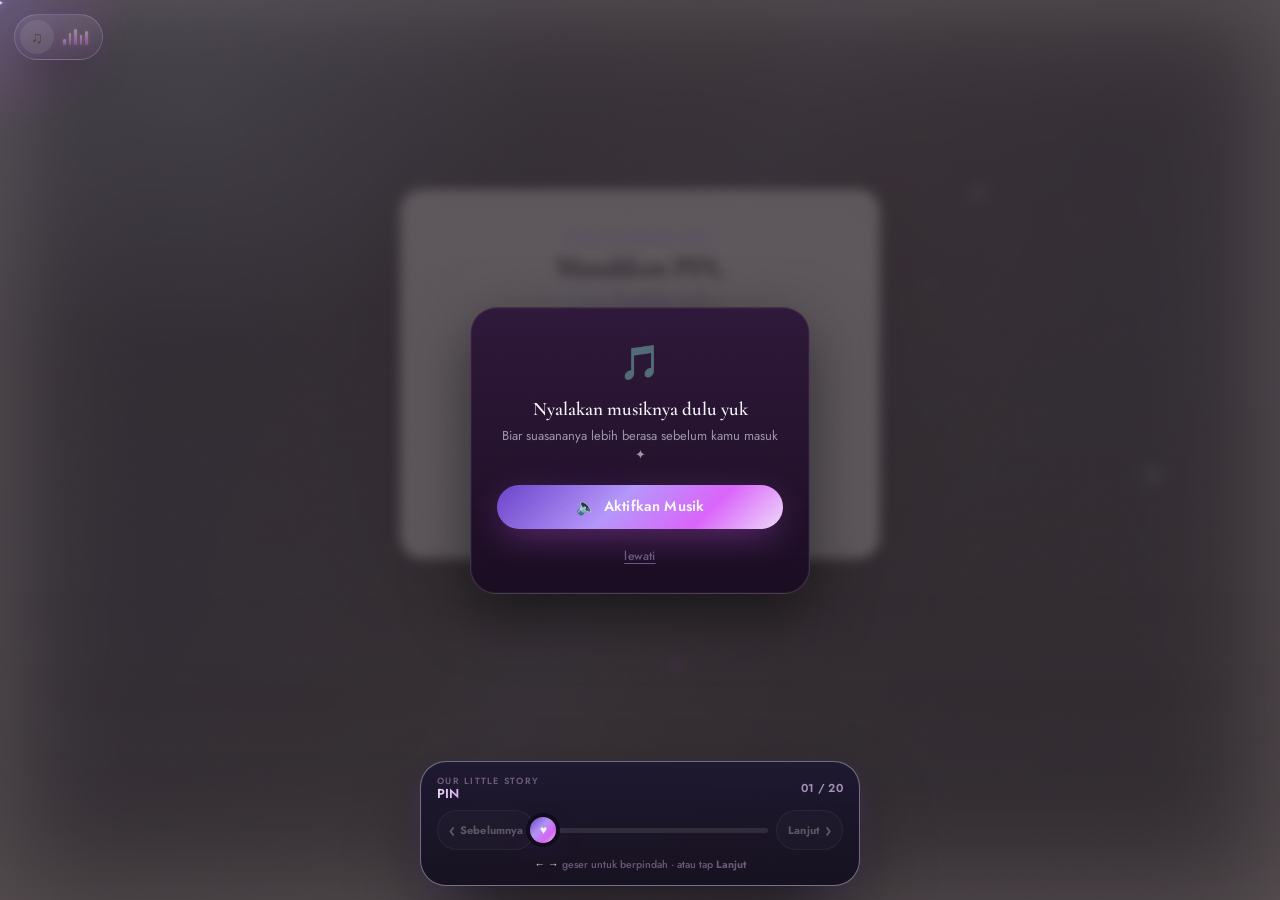
==== commit dd77c542: "Add files via upload" ====
--- a/index.html
+++ b/index.html
@@ -32,6 +32,7 @@
 <link href="https://fonts.googleapis.com/css2?family=Cormorant+Garamond:ital,wght@0,500;0,600;1,500;1,600&family=Jost:wght@400;500;600;700&family=Archivo+Black&display=swap" rel="stylesheet">
 <link rel="stylesheet" href="style.css?v=80">
 <link rel="stylesheet" href="style-enhance.css?v=9">
+<link rel="stylesheet" href="editorial-theme.css?v=1">
 </head>
 <body>
 <!-- ============ CINEMATIC INTRO ============
@@ -798,6 +799,7 @@
 
 <audio id="pin-music" preload="auto"></audio>
 
+<script>window.EDITORIAL_THEME=true;</script>
 <script src="config/living-story.config.js" defer></script>
 <script src="living-story-engine.js" defer></script>
 <script src="script.js?v=80" defer></script>
--- a/editorial-theme.css
+++ b/editorial-theme.css
@@ -0,0 +1,119 @@
+/* =========================================================
+   LITTLE SOMETHING — EDITORIAL / PAPER & LIGHT
+   No space/planet/nebula visual language.
+   Plan A = keepsake desk + gift map
+   Plan B = intimate diary + stationery
+   ========================================================= */
+:root{
+  color-scheme:light;
+  --bg:#eee7dc;
+  --bg2:#e4dacb;
+  --paper:#f6f0e6;
+  --paper-deep:#e9decd;
+  --ink:#29251f;
+  --muted:#756d62;
+  --line:rgba(55,46,36,.16);
+  --accent:#9a7257;
+  --accent-soft:#c8a98c;
+  --shadow:0 28px 70px rgba(62,48,34,.18);
+}
+html,body{background:#eee7dc!important;color:var(--ink)!important}
+body{background:
+  radial-gradient(900px 520px at 12% 5%,rgba(255,255,255,.72),transparent 65%),
+  radial-gradient(760px 560px at 90% 85%,rgba(198,170,140,.22),transparent 66%),
+  linear-gradient(145deg,#eee7dc,#e7ddce 52%,#f0e9df)!important;
+}
+/* Remove the old space system completely. */
+#deepSpace,#stars,.mini-stars,.map-stars,.diary-stars,.keepsake-stars,.afterglow-stars,
+.solar-system,.galaxy-bg,.galaxy-spiral,.galaxy-core,.galaxy-dust,.galaxy-star,
+.shooting-star,.meteor,.meteor-ember,.space-asteroid,.space-satellite,.space-flash,
+.space-shockwave,.space-spark,.space-debris,.cosmic-particles{display:none!important}
+body::before{
+  content:"";position:fixed;inset:0;z-index:0;pointer-events:none;opacity:.5;
+  background-image:radial-gradient(rgba(70,56,43,.12) .55px,transparent .7px);
+  background-size:5px 5px;
+  mix-blend-mode:multiply;
+  animation:paperBreath 18s ease-in-out infinite alternate;
+}
+body::after{background:linear-gradient(180deg,transparent 65%,rgba(66,51,37,.07))!important;opacity:1!important}
+@keyframes paperBreath{from{transform:translate3d(0,0,0)}to{transform:translate3d(-5px,3px,0)}}
+.grain{opacity:.16!important;mix-blend-mode:multiply!important}
+.silk-sheen{opacity:.3!important;background:linear-gradient(110deg,transparent 38%,rgba(255,255,255,.26) 50%,transparent 62%)!important}
+.mood-glow{opacity:.35!important;background:radial-gradient(55% 45% at 50% 25%,rgba(190,150,115,.16),transparent 72%)!important}
+
+/* Stages */
+.screen{background:transparent!important;isolation:isolate}
+.screen::before{content:"";position:absolute;inset:0;z-index:-1;pointer-events:none;background:
+  radial-gradient(500px 340px at 15% 15%,rgba(255,255,255,.32),transparent 70%),
+  radial-gradient(520px 380px at 85% 85%,rgba(169,133,101,.10),transparent 72%)!important;
+  animation:editorialLight 16s ease-in-out infinite alternate!important}
+.screen::after{content:"";position:absolute;inset:3.5%;z-index:-1;pointer-events:none;border:1px solid rgba(73,57,42,.08);border-radius:28px;box-shadow:inset 0 0 70px rgba(78,60,43,.05)!important}
+@keyframes editorialLight{from{transform:translate3d(-1%,0,0);opacity:.55}to{transform:translate3d(1%,1%,0);opacity:.9}}
+
+.card{background:rgba(248,243,235,.78)!important;color:var(--ink)!important;border:1px solid rgba(67,54,41,.15)!important;
+  box-shadow:var(--shadow),inset 0 1px rgba(255,255,255,.85)!important;
+  backdrop-filter:blur(9px) saturate(.8)!important;-webkit-backdrop-filter:blur(9px) saturate(.8)!important}
+.card::before{background:linear-gradient(125deg,rgba(255,255,255,.48),transparent 35%,rgba(129,95,67,.04))!important}
+.card h1,.card h2,.card h3{color:#27231e!important}
+.card p,.card small,.card span{color:inherit}
+button,.btn,.primary-btn{color:inherit}
+
+/* Opening / PIN: like a private invitation. */
+#pin{background:transparent!important}
+#pin .pin-inner{background:rgba(247,241,231,.88)!important;border-color:rgba(73,56,40,.18)!important;box-shadow:0 35px 90px rgba(56,43,31,.22)!important}
+#pin .pin-inner::before{content:"";position:absolute;inset:14px;border:1px solid rgba(133,101,75,.15);border-radius:inherit;pointer-events:none}
+#pin .pin-inner::after{content:"01 · 09"!important;top:20px!important;right:24px!important;color:rgba(92,69,49,.42)!important;text-shadow:none!important;font:600 9px/1 var(--font-body)!important;letter-spacing:.22em!important;animation:none!important}
+#pin .galaxy-bg{display:none!important}
+
+/* Generic little living decorations: light, paper, leaves instead of planets. */
+#intro.screen::after{background-image:url('assets/decor/dried-flower.png');background-repeat:no-repeat;background-size:125px auto;background-position:92% 86%;opacity:.22}
+#letter.screen::after{background-image:url('assets/decor/paper-note.png');background-repeat:no-repeat;background-size:115px auto;background-position:91% 12%;opacity:.2;transform:rotate(5deg)}
+#wish.screen::after{background-image:url('assets/decor/ribbon-bow.png');background-repeat:no-repeat;background-size:130px auto;background-position:8% 88%;opacity:.22}
+#memories.screen::after{background-image:url('assets/decor/polaroid.png');background-repeat:no-repeat;background-size:105px auto;background-position:90% 15%;opacity:.18;transform:rotate(8deg)}
+#candle.screen::after{background-image:url('assets/decor/warm-light.png');background-repeat:no-repeat;background-size:260px auto;background-position:50% 20%;opacity:.14}
+#farewell.screen::after{background-image:url('assets/decor/film-strip.png');background-repeat:no-repeat;background-size:170px auto;background-position:9% 82%;opacity:.15;transform:rotate(-7deg)}
+#final.screen::after{background-image:url('assets/decor/dried-flower.png');background-repeat:no-repeat;background-size:135px auto;background-position:92% 80%;opacity:.16}
+
+/* Plan A — a keepsake desk, not a planet. */
+#giftPlanA{background:transparent!important}
+#giftPlanA::before{content:"";position:absolute;inset:0;z-index:0;pointer-events:none;background:
+  radial-gradient(520px 300px at 20% 18%,rgba(255,255,255,.45),transparent 70%),
+  radial-gradient(430px 300px at 86% 78%,rgba(151,112,82,.12),transparent 72%)}
+#giftPlanA .map-scene{background:linear-gradient(145deg,#eee4d4,#f7f0e4 52%,#e6d9c6)!important;border-color:rgba(67,51,37,.18)!important;box-shadow:0 35px 85px rgba(62,46,31,.2)!important;color:#2e271f!important}
+#giftPlanA .map-scene::before{content:""!important;right:-35px!important;top:-25px!important;width:180px!important;height:180px!important;border-radius:0!important;background:url('assets/decor/dried-flower.png') center/contain no-repeat!important;opacity:.28!important;box-shadow:none!important;transform:rotate(8deg)}
+#giftPlanA .map-scene::after{content:""!important;right:-30px!important;top:44px!important;width:190px!important;height:42px!important;border:0!important;border-top:1px solid rgba(83,62,43,.12)!important;border-radius:0!important;transform:rotate(-8deg)!important;box-shadow:none!important}
+#giftPlanA .map-sky{background:linear-gradient(180deg,rgba(255,255,255,.24),rgba(208,192,169,.10))!important}
+#giftPlanA .map-grid{opacity:.13!important;background-image:linear-gradient(rgba(73,54,37,.08) 1px,transparent 1px),linear-gradient(90deg,rgba(73,54,37,.08) 1px,transparent 1px)!important}
+#giftPlanA .map-watercolor{opacity:.22!important;filter:blur(14px) saturate(.45)!important}
+#giftPlanA .map-route-glow{stroke:rgba(154,114,87,.16)!important;filter:none!important}
+#giftPlanA .map-route-remain{stroke:rgba(77,59,43,.44)!important}
+#giftPlanA .map-route-shimmer{stroke:#9a7257!important;filter:none!important}
+#giftPlanA .map-gift-platform{background:radial-gradient(circle,rgba(197,163,132,.38),rgba(236,221,202,.7) 60%,transparent 72%)!important;box-shadow:0 0 35px rgba(124,92,67,.16)!important}
+#giftPlanA .map-pin-badge{box-shadow:0 10px 28px rgba(82,60,41,.18)!important}
+#giftPlanA .ship-tracker{background:rgba(247,240,229,.74)!important;backdrop-filter:blur(7px);-webkit-backdrop-filter:blur(7px)}
+
+/* Plan B — diary on a quiet desk. */
+#giftPlanB{background:transparent!important}
+#giftPlanB::before{content:"";position:absolute;inset:0;z-index:0;pointer-events:none;background:
+  radial-gradient(520px 330px at 50% 20%,rgba(255,255,255,.45),transparent 70%),
+  radial-gradient(440px 280px at 80% 80%,rgba(160,119,88,.12),transparent 72%)}
+#giftPlanB .diary-scene{background:linear-gradient(145deg,#e8ddcd,#f7f0e5 52%,#ddd0bd)!important;border-color:rgba(68,52,38,.18)!important;box-shadow:0 35px 85px rgba(62,46,31,.2)!important;color:#2d271f!important}
+#giftPlanB .diary-scene::before{width:145px!important;height:92px!important;border-radius:5px!important;background:#3d342c!important;border:1px solid rgba(35,27,20,.32)!important;box-shadow:0 24px 48px rgba(49,37,27,.24)!important;transform:rotate(-6deg)!important}
+#giftPlanB .diary-scene::after{content:""!important;width:1px!important;height:56px!important;background:rgba(240,228,211,.5)!important;transform:rotate(-6deg)!important}
+#giftPlanB .diary-glow{background:radial-gradient(circle,rgba(215,178,145,.24),transparent 65%)!important;animation:deskLight 7s ease-in-out infinite alternate!important}
+@keyframes deskLight{from{transform:translate3d(-4px,0,0) scale(.95);opacity:.5}to{transform:translate3d(4px,2px,0) scale(1.04);opacity:.9}}
+#giftPlanB .diary-icon::before{content:"✦"!important;color:#ead8c3!important;text-shadow:0 2px 10px rgba(0,0,0,.35)!important}
+#giftPlanB .wish-note-input{background:rgba(249,243,234,.8)!important;border-color:rgba(72,54,39,.16)!important;color:#2d271f!important}
+#giftPlanB .diary-field label{color:rgba(70,54,40,.62)!important}
+
+/* Replace cosmic sparkle characters with restrained marks. */
+#musicToggle,.icon-btn{color:#514336!important}
+.progress-head,.progress-track{color:#5c4b3a}
+
+@media(max-width:600px){
+  .card{backdrop-filter:blur(6px)!important;-webkit-backdrop-filter:blur(6px)!important}
+  .screen::after{inset:2.5%;border-radius:22px}
+  #giftPlanA .map-scene::before{width:130px!important;height:130px!important;right:-36px!important;top:-15px!important}
+  #giftPlanB .diary-scene::before{width:112px!important;height:72px!important}
+}
+@media(prefers-reduced-motion:reduce){body::before,.screen::before,#giftPlanB .diary-glow{animation:none!important}}
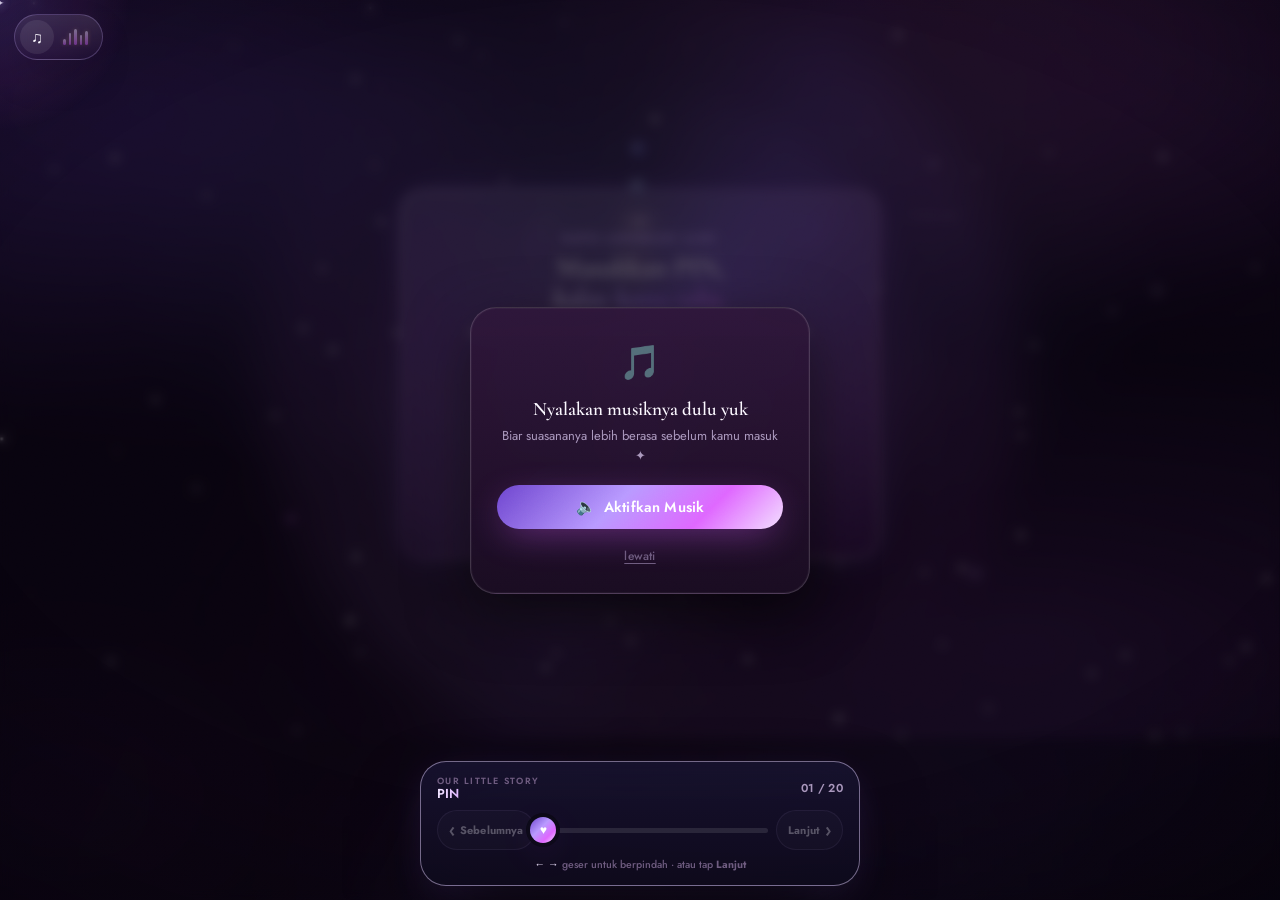
==== commit d1fe5867: "Add files via upload" ====
--- a/index.html
+++ b/index.html
@@ -30,9 +30,8 @@
 <link rel="preconnect" href="https://fonts.googleapis.com">
 <link rel="preconnect" href="https://fonts.gstatic.com" crossorigin>
 <link href="https://fonts.googleapis.com/css2?family=Cormorant+Garamond:ital,wght@0,500;0,600;1,500;1,600&family=Jost:wght@400;500;600;700&family=Archivo+Black&display=swap" rel="stylesheet">
-<link rel="stylesheet" href="style.css?v=80">
-<link rel="stylesheet" href="style-enhance.css?v=9">
-<link rel="stylesheet" href="editorial-theme.css?v=1">
+<link rel="stylesheet" href="style.css?v=78">
+<link rel="stylesheet" href="style-enhance.css?v=4">
 </head>
 <body>
 <!-- ============ CINEMATIC INTRO ============
@@ -206,7 +205,7 @@
       <input id="pinInput" class="pin-input" type="tel" inputmode="numeric" pattern="[0-9]*" maxlength="8" placeholder="••••" autocomplete="off">
       <div id="pinError" class="pin-error" aria-live="polite"></div>
       <div class="pin-actions">
-        <button id="pinSubmitBtn" class="primary-btn" type="button"><span>Masuk</span><span class="arrow">→</span></button>
+        <button id="pinSubmitBtn" class="primary-btn"><span>Masuk</span><span class="arrow">→</span></button>
         <a id="pinWhatsappBtn" class="ghost-btn pin-whatsapp-btn" href="https://wa.me/6281291606767?text=Halo%2C%20aku%20mau%20minta%20PIN%20buat%20buka%20hadiahnya%20ya%20%E2%99%A1" target="_blank" rel="noopener noreferrer">minta PIN</a>
       </div>
       <div class="micro-copy">cuma yang tahu PIN-nya yang bisa lanjut ✦</div>
@@ -784,8 +783,7 @@
 <!-- ============ LIVING STORY / ONE YEAR COMPANION ============ -->
 <div id="livingNoteBackdrop" class="living-note-backdrop" aria-hidden="true">
   <div id="livingNote" class="living-note" role="dialog" aria-modal="true" aria-labelledby="livingNoteTitle">
-    <div class="living-note-sparkles" aria-hidden="true"><i>✦</i><i>·</i><i>✧</i><i>♡</i><i>✦</i><i>·</i></div>
-    <div class="living-note-orbit" aria-hidden="true"><span></span><i></i></div>
+    <div class="living-note-sparkles" aria-hidden="true"><i>✦</i><i>·</i><i>✧</i><i>♡</i></div>
     <div id="livingNoteKicker" class="living-note-kicker">A LITTLE NOTE FOR TODAY</div>
     <div id="livingNoteDay" class="living-note-day">just for today ✦</div>
     <h3 id="livingNoteTitle">Hey, <em>you.</em></h3>
@@ -799,9 +797,8 @@
 
 <audio id="pin-music" preload="auto"></audio>
 
-<script>window.EDITORIAL_THEME=true;</script>
 <script src="config/living-story.config.js" defer></script>
 <script src="living-story-engine.js" defer></script>
-<script src="script.js?v=80" defer></script>
+<script src="script.js?v=79" defer></script>
 </body>
 </html>
--- a/style-enhance.css
+++ b/style-enhance.css
@@ -125,281 +125,3 @@
 .diary-glow{
   background:radial-gradient(60% 80% at 50% 50%,rgba(216,163,255,.12),transparent 72%);
 }
-
-/* =============================================================
-   A LITTLE UNIVERSE — TOTAL VISUAL REMASTER
-   Plan A = THE GIFT PLANET
-   Plan B = THE FLOATING DIARY
-   Static/depth-first effects: spectacular without particle overload.
-   ============================================================= */
-:root{
-  --universe-bg:#02040b;
-  --universe-blue:#081226;
-  --universe-violet:#21143c;
-  --universe-lilac:#8f7ab9;
-  --universe-star:#f5f1ff;
-  --universe-warm:#d8c8aa;
-}
-
-html,body{background:var(--universe-bg)!important}
-body::before{
-  background:
-    radial-gradient(900px 560px at 78% 8%,rgba(83,55,140,.18),transparent 62%),
-    radial-gradient(780px 620px at 12% 84%,rgba(25,63,116,.15),transparent 64%),
-    radial-gradient(500px 380px at 50% 45%,rgba(67,39,103,.08),transparent 72%),
-    #02040b!important;
-}
-body::after{
-  background:radial-gradient(ellipse 125% 105% at 50% 45%,transparent 42%,rgba(0,2,7,.35) 76%,rgba(0,1,5,.78) 100%)!important;
-}
-
-/* Global star field: one lightweight layer, no continuous DOM particle storm. */
-#deepSpace{background:
-  radial-gradient(2px 2px at 8% 18%,rgba(255,255,255,.8),transparent 70%),
-  radial-gradient(1px 1px at 22% 72%,rgba(215,225,255,.55),transparent 70%),
-  radial-gradient(1.5px 1.5px at 74% 22%,rgba(255,255,255,.7),transparent 70%),
-  radial-gradient(1px 1px at 88% 68%,rgba(210,220,255,.5),transparent 70%),
-  radial-gradient(1px 1px at 57% 86%,rgba(255,255,255,.55),transparent 70%),
-  radial-gradient(420px 300px at 70% 20%,rgba(78,51,125,.12),transparent 75%),
-  radial-gradient(520px 380px at 25% 80%,rgba(24,65,120,.1),transparent 75%)!important;
-  opacity:.9;}
-
-.screen{background:transparent!important}
-.card{
-  background:linear-gradient(145deg,rgba(9,12,27,.88),rgba(4,7,17,.94))!important;
-  border-color:rgba(174,158,211,.17)!important;
-  box-shadow:0 24px 80px -35px rgba(0,0,0,.95),0 0 55px -24px rgba(95,68,145,.48),inset 0 1px 0 rgba(255,255,255,.055)!important;
-  backdrop-filter:blur(16px);
-  -webkit-backdrop-filter:blur(16px);
-}
-.eyebrow{color:rgba(216,200,235,.62)!important;letter-spacing:.16em!important}
-h1,h2,h3{color:#f5f2fb!important}
-p,.micro-copy{color:rgba(219,216,231,.68)!important}
-h1 span,h2 em{background:linear-gradient(100deg,#eee8ff,#9d8ac9 62%,#d8c8aa)!important;-webkit-background-clip:text!important;background-clip:text!important}
-.primary-btn{background:linear-gradient(135deg,#69538d,#4b3a6c)!important;border-color:rgba(226,216,246,.22)!important}
-.ghost-btn{background:rgba(255,255,255,.025)!important;border-color:rgba(190,178,216,.17)!important;color:#d9d1e7!important}
-
-/* ---------- PLAN A : THE GIFT PLANET ---------- */
-#giftmap .scene-aura{display:none!important}
-#giftmap .gift-request-card{position:relative;overflow:hidden}
-#giftmap .gift-request-card::after{
-  content:"";position:absolute;inset:-40%;pointer-events:none;z-index:0;
-  background:radial-gradient(ellipse at 72% 28%,rgba(89,60,144,.13),transparent 38%),radial-gradient(ellipse at 20% 78%,rgba(30,76,126,.09),transparent 42%);
-}
-#giftmap .gift-request-card>*{position:relative;z-index:1}
-#giftPlanA .map-scene{
-  background:
-    radial-gradient(circle at 68% 38%,rgba(128,93,183,.17),transparent 18%),
-    radial-gradient(circle at 30% 72%,rgba(39,91,143,.12),transparent 22%),
-    linear-gradient(180deg,#030711 0%,#050816 52%,#02040a 100%)!important;
-  border:1px solid rgba(163,148,203,.18)!important;
-  box-shadow:inset 0 0 60px rgba(0,0,0,.65),0 18px 50px -30px rgba(55,38,94,.75)!important;
-}
-#giftPlanA .map-sky{background:
-  radial-gradient(160px 120px at 72% 30%,rgba(119,83,169,.22),transparent 72%),
-  radial-gradient(180px 150px at 27% 76%,rgba(31,85,133,.13),transparent 72%),
-  #030711!important;}
-#giftPlanA .map-grid{opacity:.13!important;background-image:linear-gradient(rgba(145,126,190,.12) 1px,transparent 1px),linear-gradient(90deg,rgba(145,126,190,.12) 1px,transparent 1px)!important}
-#giftPlanA .map-watercolor{filter:blur(12px);opacity:.18!important}
-#giftPlanA .map-stars i{background:#f6f2ff!important;box-shadow:0 0 7px rgba(255,255,255,.5)!important}
-#giftPlanA .map-texture{opacity:.16!important}
-#giftPlanA .map-status-chip,#giftPlanA .map-eta-chip{
-  background:rgba(4,7,16,.72)!important;border-color:rgba(182,166,216,.18)!important;color:rgba(226,220,238,.72)!important;backdrop-filter:blur(8px)
-}
-#giftPlanA .map-compass{color:rgba(215,198,239,.55)!important}
-#giftPlanA .map-route-glow{stroke:rgba(154,128,207,.25)!important}
-#giftPlanA .map-route-remain{stroke:rgba(185,166,221,.68)!important}
-#giftPlanA .map-route-shimmer{stroke:rgba(235,225,255,.55)!important}
-#giftPlanA .map-pin-tag{background:rgba(5,7,16,.82)!important;border-color:rgba(180,165,212,.17)!important;color:#ddd5e9!important}
-#giftPlanA .map-pin-badge{background:rgba(17,15,32,.9)!important;border-color:rgba(187,167,221,.22)!important;box-shadow:0 0 20px rgba(102,73,150,.28)!important}
-#giftPlanA .map-gift-platform{background:radial-gradient(circle,rgba(148,113,197,.3),rgba(26,18,45,.85))!important;border-color:rgba(208,190,238,.3)!important;box-shadow:0 0 35px rgba(119,83,169,.35)!important}
-#giftPlanA .map-gift-icon{filter:grayscale(.15) saturate(.8);}
-#giftPlanA .ship-tracker{background:rgba(3,5,12,.65)!important;border-color:rgba(173,158,207,.13)!important}
-#giftPlanA .gift-form-head .gift-form-title{color:#ece7f4!important}
-#giftPlanA .gift-option{background:rgba(9,11,23,.72)!important;border-color:rgba(176,160,207,.14)!important;color:#e6dfef!important}
-#giftPlanA .gift-option:hover,#giftPlanA .gift-option.picked{background:rgba(83,62,119,.22)!important;border-color:rgba(188,167,225,.38)!important;box-shadow:0 0 22px -10px rgba(145,111,193,.65)!important}
-#giftPlanA .gift-field label{color:rgba(210,195,226,.7)!important}
-#giftPlanA .wish-note-input{background:rgba(1,3,9,.68)!important;border-color:rgba(173,157,207,.15)!important;color:#eeeaf4!important}
-
-/* Planetary halo behind the map without adding DOM. */
-#giftPlanA .map-scene::before{
-  content:"";position:absolute;right:-44px;top:18px;width:185px;height:185px;border-radius:50%;
-  background:radial-gradient(circle at 36% 32%,rgba(180,160,218,.38) 0 2%,rgba(102,76,148,.25) 20%,rgba(48,38,77,.52) 48%,rgba(7,9,19,0) 70%);
-  box-shadow:inset -25px -22px 40px rgba(0,0,0,.7),0 0 65px rgba(91,67,137,.16);
-  pointer-events:none;z-index:0;
-}
-#giftPlanA .map-scene::after{
-  content:"";position:absolute;right:-66px;top:66px;width:220px;height:62px;border:1px solid rgba(186,169,221,.13);border-radius:50%;transform:rotate(-18deg);pointer-events:none;z-index:0;}
-
-/* ---------- PLAN B : THE FLOATING DIARY ---------- */
-#giftPlanB .diary-scene{
-  background:
-    radial-gradient(circle at 50% 48%,rgba(133,102,178,.17),transparent 24%),
-    radial-gradient(circle at 18% 80%,rgba(35,79,122,.12),transparent 28%),
-    linear-gradient(180deg,#02050d,#050817)!important;
-  border-color:rgba(175,158,209,.18)!important;
-  box-shadow:inset 0 0 55px rgba(0,0,0,.65),0 18px 55px -32px rgba(75,51,112,.7)!important;
-}
-#giftPlanB .diary-glow{background:radial-gradient(circle at 50% 50%,rgba(151,119,198,.2),transparent 58%)!important}
-#giftPlanB .diary-icon{font-size:0;filter:none!important}
-#giftPlanB .diary-icon::before{
-  content:"✦";font-size:38px;color:#e8ddf7;text-shadow:0 0 25px rgba(180,150,225,.7);}
-#giftPlanB .diary-scene::before{
-  content:"";position:absolute;width:118px;height:74px;border-radius:7px 7px 10px 10px;
-  background:linear-gradient(135deg,#171323,#090b16);border:1px solid rgba(208,191,235,.3);
-  box-shadow:-10px 14px 30px rgba(0,0,0,.5),0 0 30px rgba(128,95,173,.18),inset 10px 0 rgba(255,255,255,.025);
-  transform:rotate(-5deg);z-index:0;
-}
-#giftPlanB .diary-scene::after{
-  content:"";position:absolute;width:1px;height:55px;background:rgba(220,207,239,.28);transform:rotate(-5deg) translateX(0);z-index:1;
-}
-#giftPlanB .wish-note-input{background:rgba(1,3,9,.7)!important;border-color:rgba(173,157,207,.15)!important;color:#eeeaf4!important}
-#giftPlanB .diary-field label{color:rgba(210,195,226,.7)!important}
-
-/* Other story scenes inherit the same universe, with restrained warm accent. */
-#flower-screen .scene-aura,#letter-screen .scene-aura,#wish-screen .scene-aura,#farewell-screen .scene-aura{opacity:.12!important;filter:saturate(.35)!important}
-#flower-screen .card,#letter-screen .card,#wish-screen .card,#farewell-screen .card{background:linear-gradient(145deg,rgba(8,11,24,.91),rgba(3,5,13,.96))!important}
-
-@media(max-width:600px){
-  #giftPlanA .map-scene::before{right:-72px;top:28px;width:150px;height:150px}
-  #giftPlanA .map-scene::after{right:-84px;top:72px;width:180px}
-  #giftPlanB .diary-scene::before{width:100px;height:64px}
-}
-
-@media(prefers-reduced-motion:reduce){
-  #giftPlanA .map-scene::before,#giftPlanA .map-scene::after{animation:none!important}
-}
-
-/* =========================================================
-   A LITTLE UNIVERSE — CINEMATIC THEME PASS
-   One visual language, two worlds: Gift Planet + Floating Diary.
-   Lightweight: CSS-only atmosphere, no particle DOM storm.
-   ========================================================= */
-:root{
-  --u-void:#02030a;
-  --u-ink:#050817;
-  --u-blue:#0b1730;
-  --u-violet:#211536;
-  --u-lilac:#8d79b9;
-  --u-star:#f7f3ff;
-  --u-warm:#d8c8a7;
-}
-html,body{background:var(--u-void)!important}
-body{overflow-x:hidden}
-body::before{
-  content:"";position:fixed;inset:0;pointer-events:none;z-index:-1;
-  background:
-    radial-gradient(ellipse 80% 55% at 78% 12%,rgba(69,49,111,.18),transparent 65%),
-    radial-gradient(ellipse 70% 55% at 12% 86%,rgba(25,61,102,.14),transparent 68%),
-    linear-gradient(180deg,#02030a 0%,#040713 52%,#010207 100%);
-}
-body::after{z-index:9998!important;opacity:.9}
-#deepSpace{background:
-  radial-gradient(1px 1px at 11% 17%,rgba(255,255,255,.85),transparent 70%),
-  radial-gradient(1px 1px at 31% 39%,rgba(231,224,255,.65),transparent 70%),
-  radial-gradient(1.5px 1.5px at 69% 17%,rgba(255,255,255,.75),transparent 70%),
-  radial-gradient(1px 1px at 86% 57%,rgba(214,225,255,.55),transparent 70%),
-  radial-gradient(1px 1px at 57% 88%,rgba(255,255,255,.5),transparent 70%),
-  radial-gradient(430px 300px at 76% 18%,rgba(72,47,118,.14),transparent 72%),
-  radial-gradient(520px 360px at 18% 78%,rgba(20,60,105,.10),transparent 74%)!important;
-  opacity:.95!important;}
-#deepSpace .solar-system{opacity:.18;filter:saturate(.55)}
-#stars{opacity:.7!important}
-
-/* Every story screen becomes a quiet cinematic stage. */
-.screen{background:transparent!important;isolation:isolate}
-.screen::before{
-  content:"";position:absolute;inset:0;pointer-events:none;z-index:-1;opacity:.8;
-  background:
-    radial-gradient(circle at 50% 45%,rgba(91,67,137,.075),transparent 28%),
-    radial-gradient(circle at 90% 10%,rgba(49,84,131,.06),transparent 25%);
-  animation:universeBreath 12s ease-in-out infinite alternate;
-}
-.screen::after{
-  content:"";position:absolute;inset:8% 5%;pointer-events:none;z-index:-1;border-radius:40px;
-  border:1px solid rgba(221,213,244,.025);
-  box-shadow:inset 0 0 90px rgba(0,0,0,.3);
-}
-@keyframes universeBreath{from{transform:scale(1);opacity:.55}to{transform:scale(1.035);opacity:.9}}
-
-.card{
-  background:linear-gradient(145deg,rgba(8,11,24,.78),rgba(2,4,11,.94))!important;
-  border:1px solid rgba(210,199,233,.13)!important;
-  box-shadow:0 35px 100px -45px rgba(0,0,0,.98),0 0 70px -42px rgba(116,88,163,.55),inset 0 1px rgba(255,255,255,.06)!important;
-  backdrop-filter:blur(18px) saturate(.9)!important;
-  -webkit-backdrop-filter:blur(18px) saturate(.9)!important;
-}
-.card::before{content:"";position:absolute;inset:0;pointer-events:none;border-radius:inherit;background:linear-gradient(115deg,rgba(255,255,255,.035),transparent 28%,transparent 72%,rgba(149,120,196,.035));}
-
-/* ---------- OPENING: quiet, mysterious, expensive ---------- */
-#pin .galaxy-bg{opacity:.5!important;filter:saturate(.65) brightness(.72)!important}
-#pin .galaxy-core{box-shadow:0 0 90px rgba(129,96,183,.2)!important}
-#pin .pin-inner{position:relative}
-#pin .pin-inner::after{content:"✦";position:absolute;top:24px;right:27px;font-size:10px;color:rgba(247,243,255,.65);text-shadow:0 0 16px rgba(220,205,255,.8);animation:quietStar 3.8s ease-in-out infinite}
-@keyframes quietStar{0%,100%{opacity:.2;transform:scale(.75)}50%{opacity:1;transform:scale(1.15)}}
-
-/* ---------- PLAN A / GIFT PLANET ---------- */
-#giftPlanA{position:relative}
-#giftPlanA::before{content:"";position:absolute;inset:0;pointer-events:none;background:radial-gradient(circle at 78% 18%,rgba(104,75,157,.16),transparent 20%),radial-gradient(circle at 16% 82%,rgba(32,79,125,.11),transparent 24%);z-index:0}
-#giftPlanA .map-scene{position:relative;overflow:hidden;background:
-  radial-gradient(ellipse 230px 170px at 76% 23%,rgba(93,67,142,.22),transparent 72%),
-  radial-gradient(ellipse 250px 180px at 18% 78%,rgba(23,70,113,.12),transparent 72%),
-  linear-gradient(145deg,#02050d,#050918 58%,#010308)!important;
-  border-color:rgba(195,181,222,.16)!important;}
-#giftPlanA .map-scene::before{right:-42px!important;top:12px!important;width:205px!important;height:205px!important;background:
-  radial-gradient(circle at 34% 29%,rgba(220,211,239,.46) 0 1.8%,rgba(128,101,169,.34) 18%,rgba(46,37,72,.7) 52%,transparent 70%)!important;
-  box-shadow:inset -28px -25px 45px rgba(0,0,0,.72),0 0 90px rgba(106,77,154,.2)!important;}
-#giftPlanA .map-scene::after{right:-70px!important;top:70px!important;width:245px!important;height:68px!important;border-color:rgba(218,207,239,.16)!important;box-shadow:0 0 25px rgba(123,93,163,.1)}
-#giftPlanA .map-sky{background:
-  radial-gradient(circle at 75% 25%,rgba(111,82,159,.15),transparent 19%),
-  radial-gradient(circle at 25% 76%,rgba(31,76,121,.1),transparent 23%),#030611!important}
-#giftPlanA .map-grid{opacity:.08!important;transform:perspective(500px) rotateX(58deg) scale(1.3);transform-origin:center bottom}
-#giftPlanA .map-watercolor{opacity:.11!important;filter:blur(16px) saturate(.45)!important}
-#giftPlanA .map-stars i{animation:mapStar 4.5s ease-in-out infinite alternate!important}
-#giftPlanA .map-stars i:nth-child(3n){animation-delay:-1.7s!important}
-@keyframes mapStar{from{opacity:.16;transform:scale(.7)}to{opacity:.9;transform:scale(1.18)}}
-#giftPlanA .map-route-glow{stroke:rgba(137,111,190,.2)!important;filter:drop-shadow(0 0 6px rgba(137,111,190,.18))}
-#giftPlanA .map-route-remain{stroke:rgba(219,208,237,.66)!important}
-#giftPlanA .map-route-shimmer{stroke:rgba(248,244,255,.75)!important;filter:drop-shadow(0 0 5px rgba(248,244,255,.45))}
-#giftPlanA .map-gift-platform{background:radial-gradient(circle,rgba(170,139,212,.35),rgba(28,20,49,.9) 65%,transparent 72%)!important;box-shadow:0 0 45px rgba(136,99,183,.38)!important}
-#giftPlanA .map-pin-badge{box-shadow:0 0 28px rgba(130,97,174,.38)!important}
-#giftPlanA .ship-tracker{background:rgba(2,5,13,.66)!important;backdrop-filter:blur(12px)}
-
-/* ---------- PLAN B / FLOATING DIARY ---------- */
-#giftPlanB{position:relative}
-#giftPlanB::before{content:"";position:absolute;inset:0;pointer-events:none;background:
-  radial-gradient(ellipse 210px 150px at 50% 48%,rgba(128,96,177,.16),transparent 72%),
-  radial-gradient(ellipse 240px 180px at 14% 82%,rgba(26,72,116,.09),transparent 74%);z-index:0}
-#giftPlanB .diary-scene{position:relative;overflow:hidden;background:
-  radial-gradient(circle at 50% 50%,rgba(122,91,169,.13),transparent 22%),
-  linear-gradient(180deg,#02040b,#050817 65%,#010208)!important;
-  border-color:rgba(203,190,226,.15)!important;}
-#giftPlanB .diary-scene::before{width:145px!important;height:92px!important;transform:rotate(-6deg)!important;background:linear-gradient(135deg,#171526,#080b16)!important;border-color:rgba(223,210,239,.25)!important;box-shadow:0 20px 55px rgba(0,0,0,.65),0 0 42px rgba(125,92,173,.24)!important}
-#giftPlanB .diary-glow{background:radial-gradient(circle,rgba(159,126,205,.22),rgba(65,47,92,.06) 36%,transparent 68%)!important;animation:diaryAura 6s ease-in-out infinite alternate}
-@keyframes diaryAura{from{transform:scale(.92);opacity:.55}to{transform:scale(1.08);opacity:1}}
-#giftPlanB .diary-icon::before{font-size:42px!important;color:#f0eafa!important;text-shadow:0 0 28px rgba(188,160,228,.85)!important}
-#giftPlanB .diary-stars i{animation:diaryStar 5s ease-in-out infinite alternate!important}
-@keyframes diaryStar{from{opacity:.12;transform:translateY(3px) scale(.75)}to{opacity:.9;transform:translateY(-3px) scale(1.12)}}
-
-/* ---------- STORY SCREENS: each gets a subtle celestial identity ---------- */
-#playlist.screen::before{background:radial-gradient(circle at 80% 30%,rgba(89,118,165,.12),transparent 30%),radial-gradient(circle at 15% 80%,rgba(109,72,142,.08),transparent 32%)}
-#intro.screen::before{background:radial-gradient(circle at 50% 18%,rgba(155,123,193,.12),transparent 26%)}
-#letter.screen::before{background:radial-gradient(circle at 72% 28%,rgba(176,139,111,.08),transparent 22%),radial-gradient(circle at 20% 80%,rgba(81,74,125,.1),transparent 30%)}
-#wish.screen::before{background:radial-gradient(circle at 50% 32%,rgba(121,98,180,.13),transparent 27%)}
-#memories.screen::before{background:radial-gradient(circle at 25% 25%,rgba(82,110,154,.1),transparent 25%),radial-gradient(circle at 80% 75%,rgba(137,91,145,.1),transparent 28%)}
-#candle.screen::before{background:radial-gradient(circle at 50% 58%,rgba(206,159,87,.1),transparent 20%)}
-#farewell.screen::before{background:radial-gradient(circle at 50% 50%,rgba(99,74,149,.16),transparent 32%)}
-#final.screen::before{background:radial-gradient(circle at 50% 50%,rgba(177,144,204,.18),transparent 26%)}
-
-/* The final screen: stars become a little more alive. */
-#final .card,#endscreen .card{box-shadow:0 40px 120px -48px rgba(0,0,0,1),0 0 90px -35px rgba(133,99,174,.62),inset 0 1px rgba(255,255,255,.07)!important}
-
-@media(max-width:600px){
-  .screen::after{inset:3% 2%;border-radius:28px}
-  #giftPlanA .map-scene::before{right:-76px!important;width:165px!important;height:165px!important}
-  #giftPlanA .map-scene::after{right:-88px!important;width:195px!important;height:55px!important}
-  #giftPlanB .diary-scene::before{width:118px!important;height:75px!important}
-}
-@media(prefers-reduced-motion:reduce){
-  .screen::before,#pin .pin-inner::after,#giftPlanB .diary-glow,#giftPlanA .map-stars i,#giftPlanB .diary-stars i{animation:none!important}
-}
